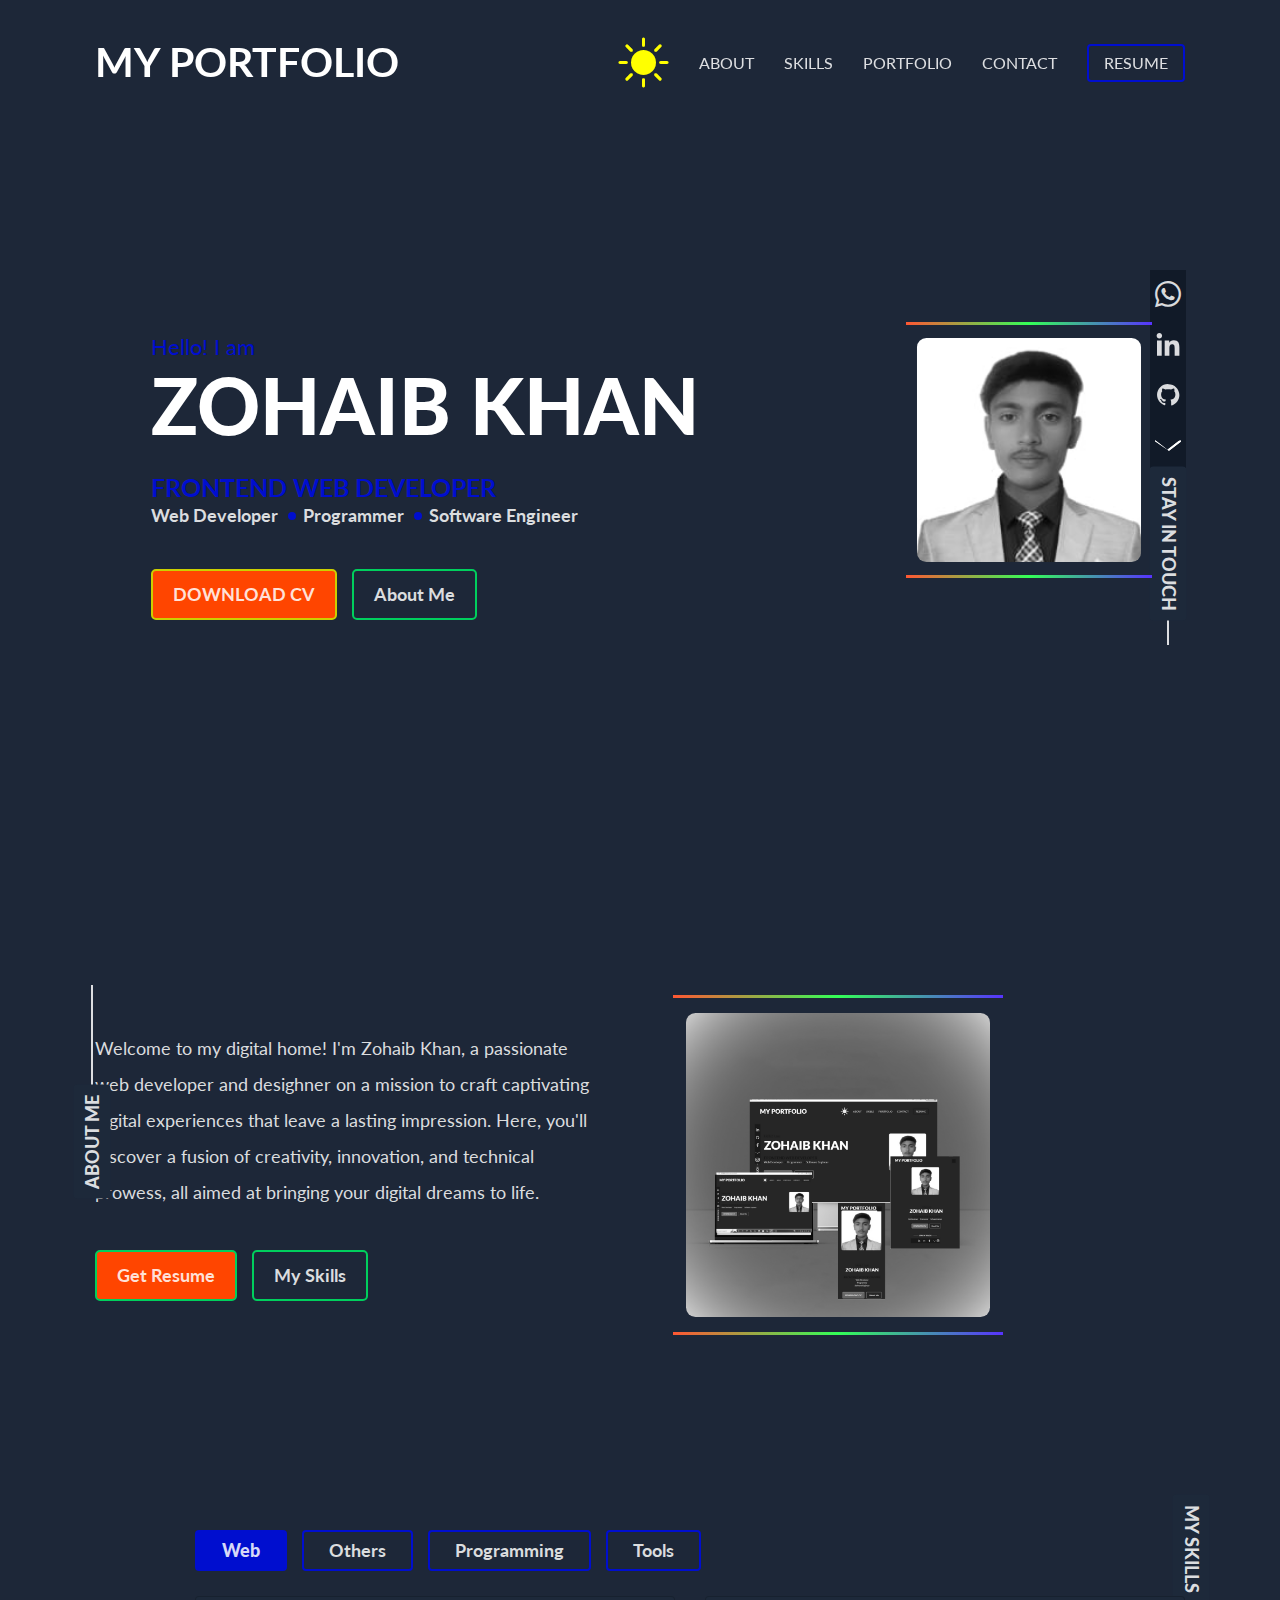
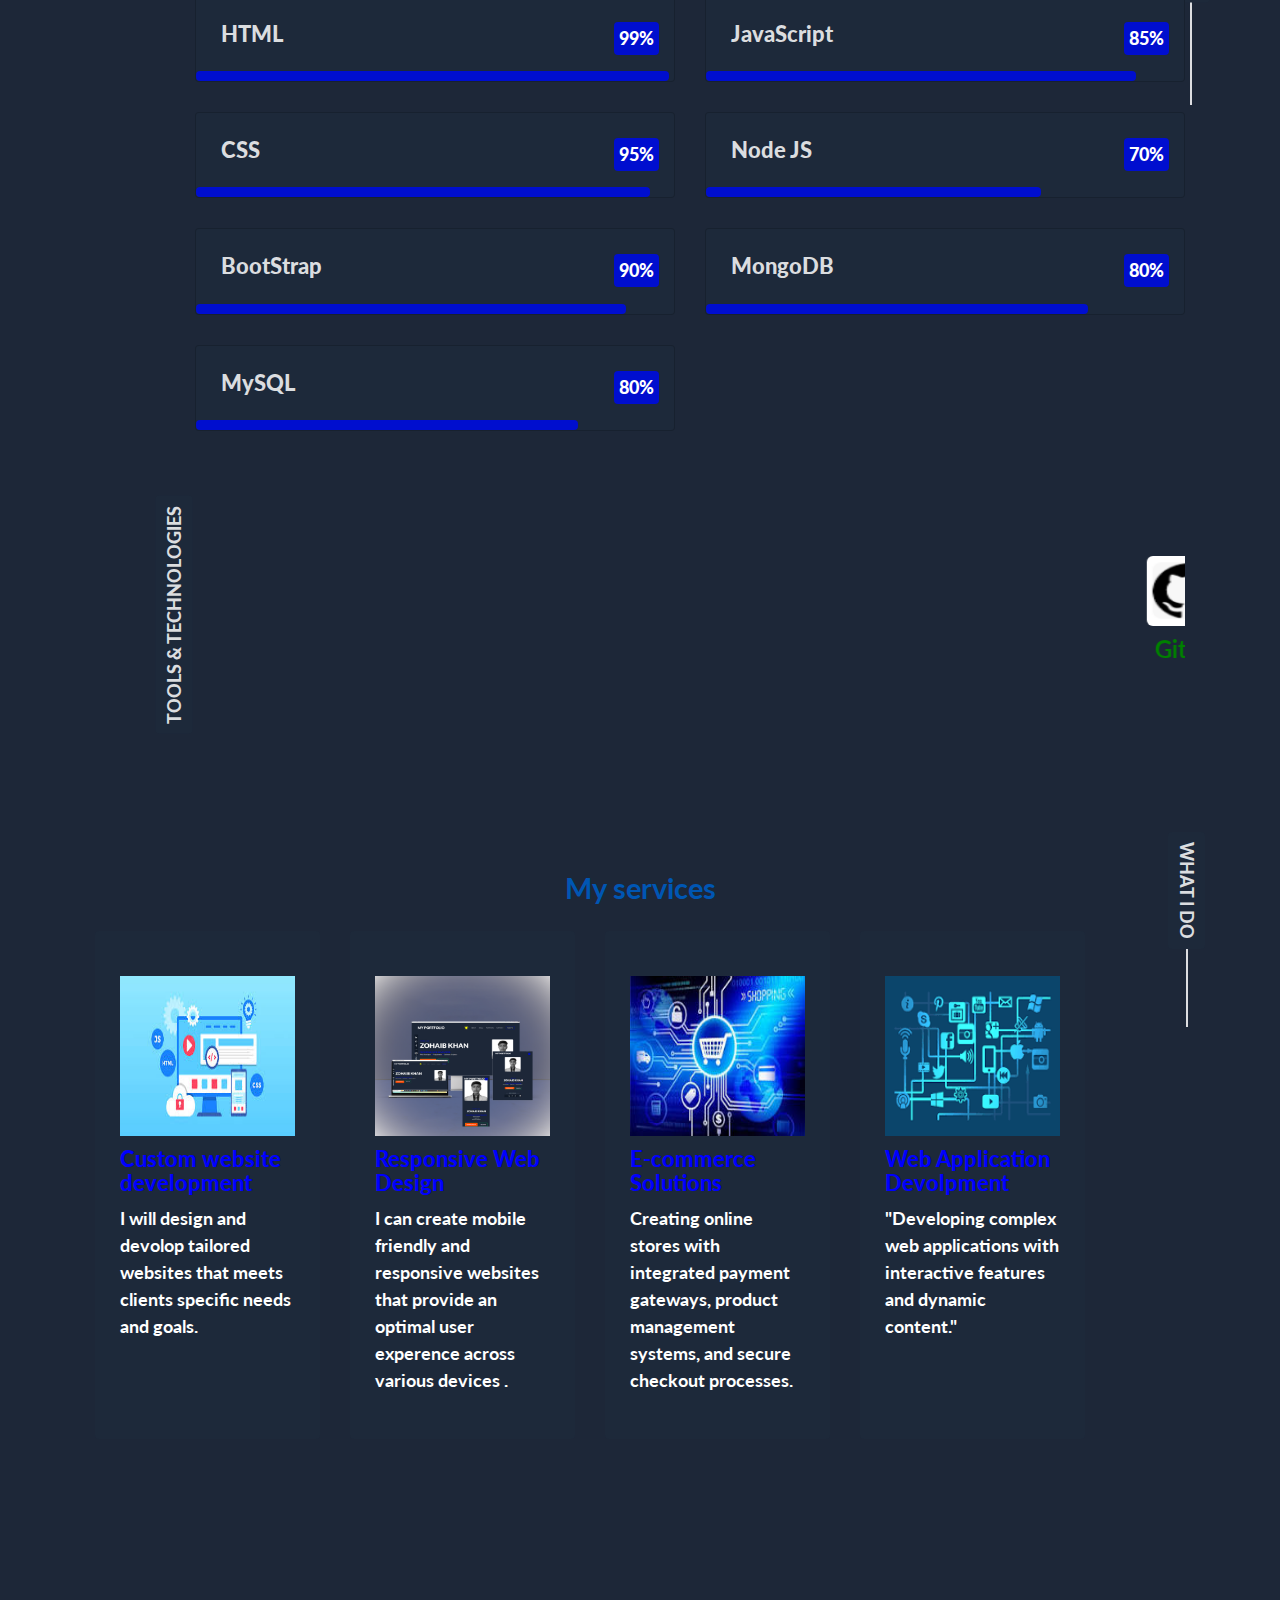
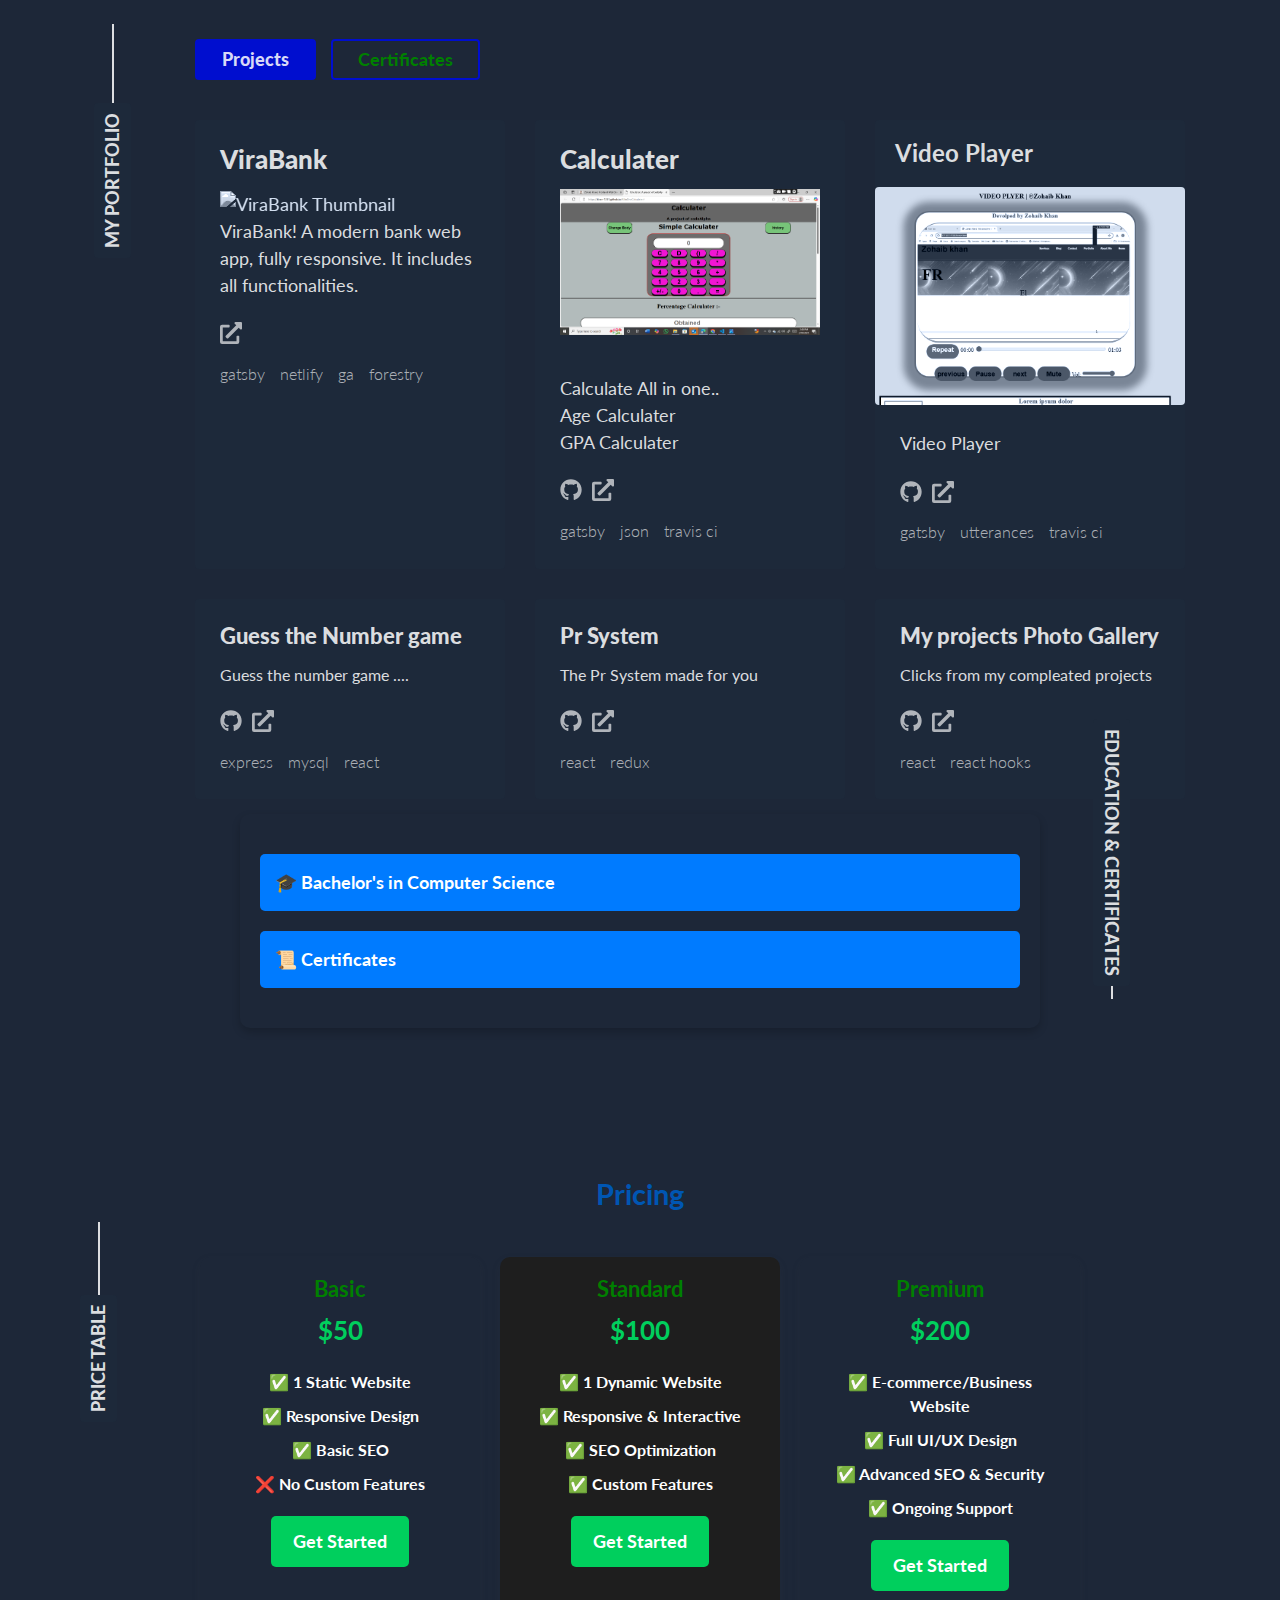
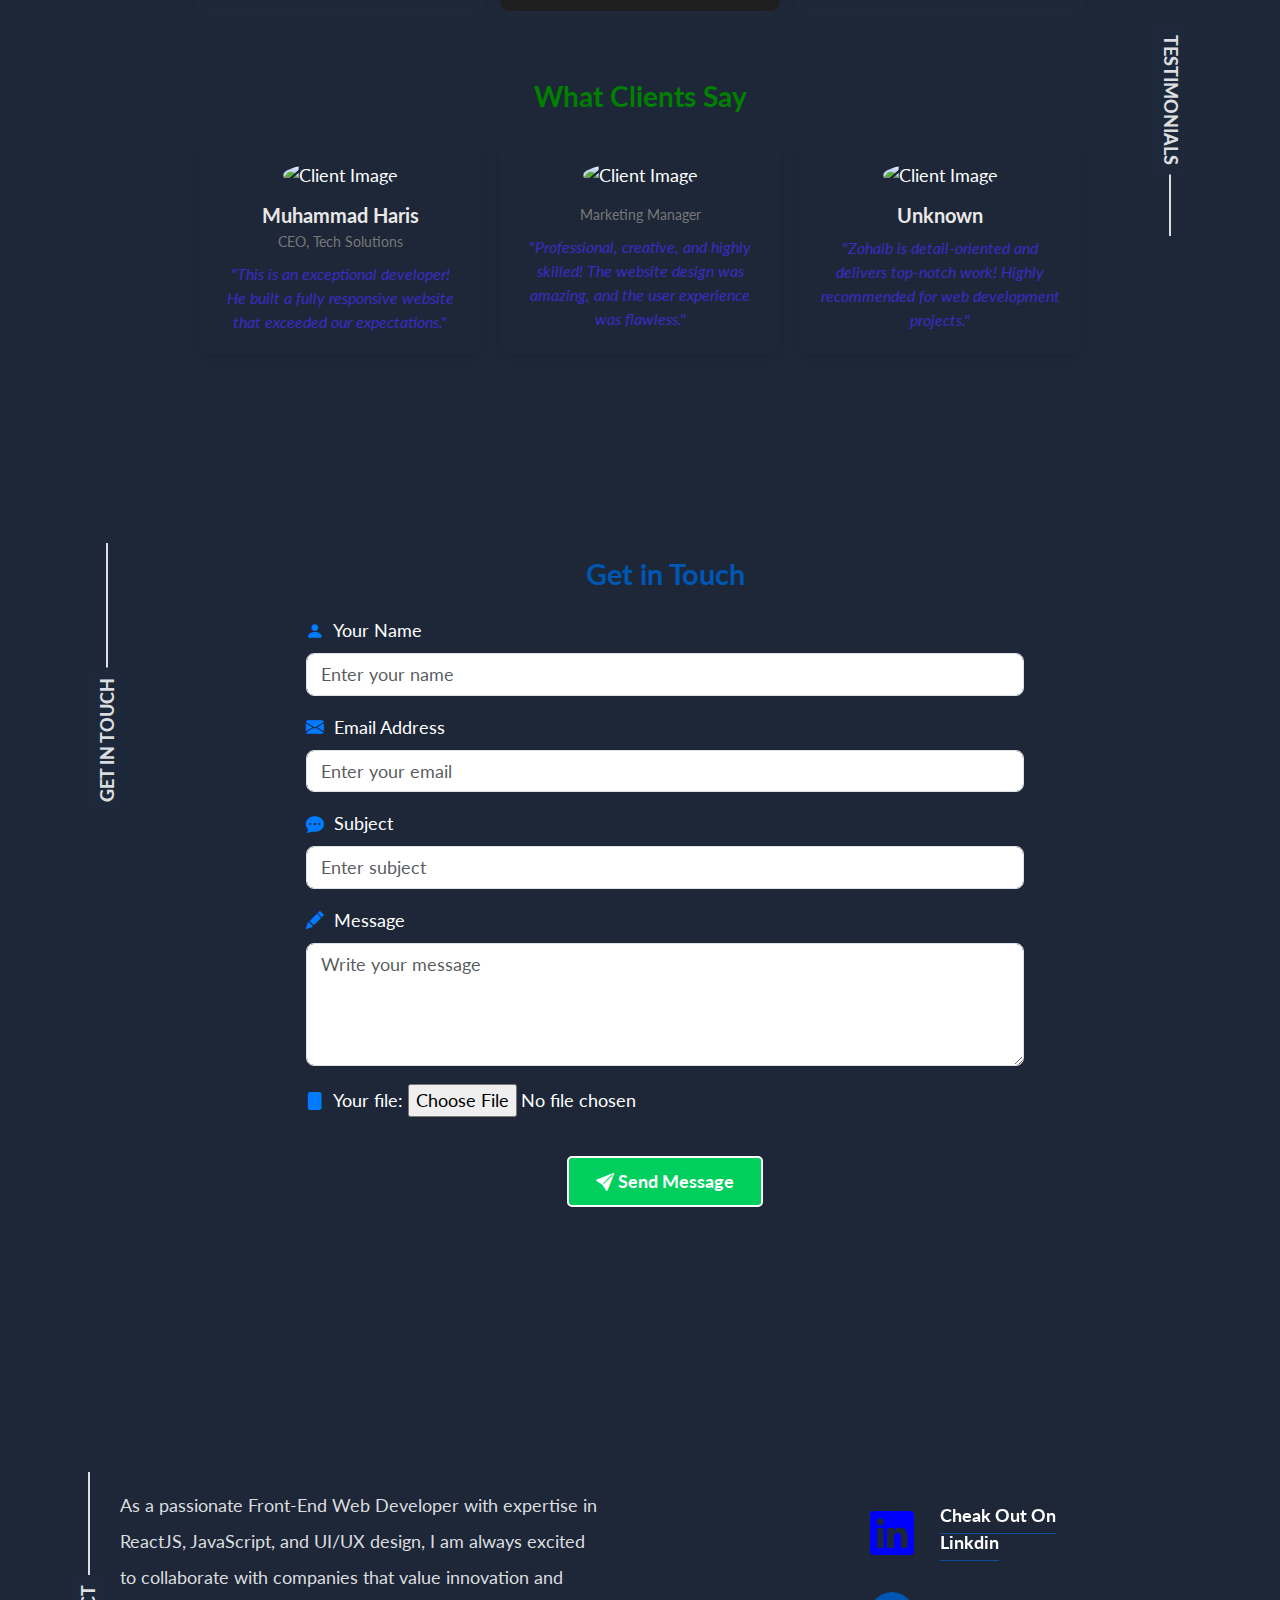
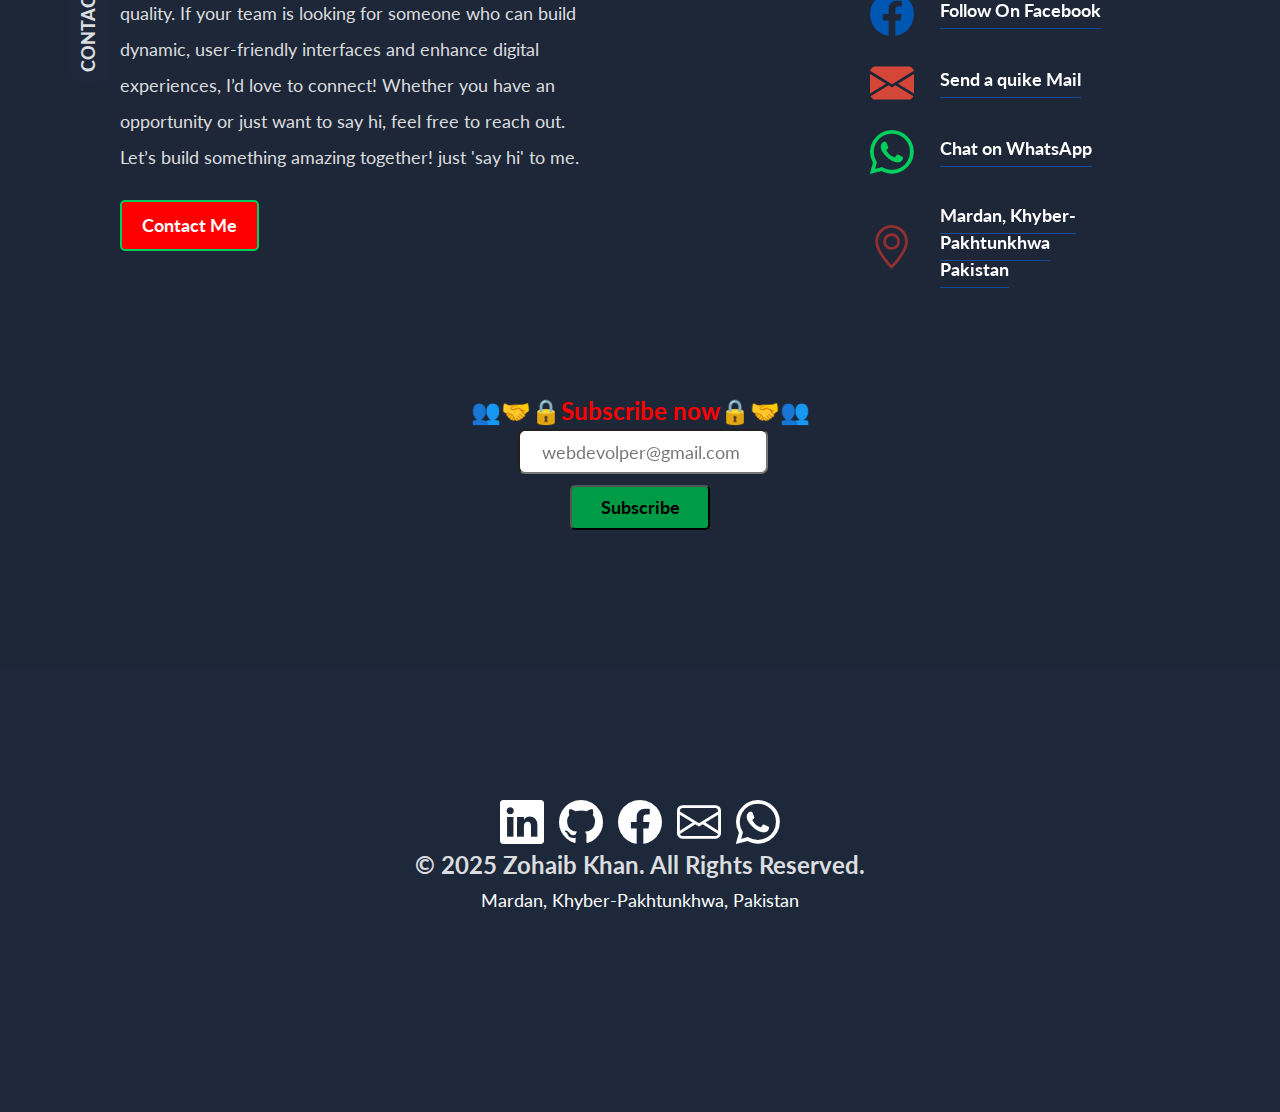
==== index.html @ eaf2a6ad "Update index.html" ====
<!DOCTYPE html>
<html lang="bn">

<head>

    <meta charSet="utf-8" />
    <meta http-equiv="x-ua-compatible" content="ie=edge" />
    <meta name="viewport" content="width=device-width, initial-scale=1, shrink-to-fit=no" />
    <link rel="stylesheet" href="https://cdn.jsdelivr.net/npm/bootstrap-icons/font/bootstrap-icons.css">
    <link href="https://cdn.jsdelivr.net/npm/bootstrap@5.3.0/dist/css/bootstrap.min.css" rel="stylesheet">
    <link rel="stylesheet" href="https://cdn.jsdelivr.net/npm/bootstrap-icons/font/bootstrap-icons.css">
    <link rel="stylesheet" href="https://cdnjs.cloudflare.com/ajax/libs/font-awesome/6.5.1/css/all.min.css">


    <style data-href="/styles.ded47dfc3c6f8bbfcefb.css">
        @import url(https://fonts.googleapis.com/css?family=Lato:300,400,900&display=swap);
        @import url(https://cdnjs.cloudflare.com/ajax/libs/font-awesome/6.0.0/css/all.min.css);




        .contact-section {
            background-color: transparent;
            border-radius: 10px;
        }

        .form-label i {
            color: #007bff;
            margin-right: 5px;
        }

        .form-control {
            border-radius: 8px;
        }

        .btn-primary {
            background-color: #007bff;
            border: none;
            border-radius: 8px;
            transition: 0.3s;
        }

        .btn-primary:hover {
            background-color: #0056b3;
        }

        .footer {
            background: transparent;
            /* Keep website's background */
            background-color: #1d293a
        }

        .social-icons {
            display: flex;
            justify-content: center;
            gap: 15px;
        }

        .footer p {
            margin-top: 80px;
            font-size: x-large;
            font-weight: bold;
        }

        .icon-link {
            font-size: 44px;
            margin-bottom: 10px;
            color: inherit;
            /* Keeps icon color same as text */
            transition: color 0.3s ease;
        }

        .icon-link:hover {
            color: #0077b5;
            /* Change for different icons if needed */
        }
        .subscribetomail p{ font-weight: bolder; font-size: 40px;color: yellow;}
        @media screen and (max-width:630px){ 
             .footer p {
            margin-top: 80px;
            font-size: large;
            font-weight: auto;
        }
            .subscribetomail p{
                font-weight: bold; font-size: 20px;color: yellow;
        }
    </style>
    <link rel="stylesheet" href="home.css">
    <meta name="generator" content="Gatsby 2.24.49" />
    <title data-react-helmet="true">Zohaib khan | Frontend Web Developer</title>
    <meta data-react-helmet="true" name="description" content="My personal portfolio website" />
    <meta data-react-helmet="true" property="og:title" content="Zohaib khan" />
    <meta data-react-helmet="true" property="og:description" content="My personal portfolio website" />
    <meta data-react-helmet="true" property="og:type" content="website" />
    <meta data-react-helmet="true" property="og:image"
        content="[data-uri]" />
    <meta data-react-helmet="true" property="og:image:secure_url"
        content="[data-uri]" />
    <meta data-react-helmet="true" property="og:image:width" content="1200" />
    <meta data-react-helmet="true" property="og:image:height" content="675" />
    <meta data-react-helmet="true" name="twitter:card" content="summary" />
    <meta data-react-helmet="true" name="twitter:creator" content="@zohaib khan" />
    <meta data-react-helmet="true" name="twitter:title" content="Zohaib Khan" />
    <meta data-react-helmet="true" name="twitter:description" content="My personal portfolio website" />
    <link rel="icon" href="Safeimagekit-resized-img.jpg" type="image/png" />
    <link rel="manifest" href="Safeimagekit-resized-img.jpg" />
    <meta name="theme-color" content="#1d293a" />
    <link rel="apple-touch-icon" sizes="48x48" href="/icons/icon-48x48.png?v=ce542622b91b6930e1f901887ca1b270" />
    <link rel="apple-touch-icon" sizes="72x72" href="/icons/icon-72x72.png?v=ce542622b91b6930e1f901887ca1b270" />
    <link rel="apple-touch-icon" sizes="96x96" href="/icons/icon-96x96.png?v=ce542622b91b6930e1f901887ca1b270" />
    <link rel="apple-touch-icon" sizes="144x144" href="/icons/icon-144x144.png?v=ce542622b91b6930e1f901887ca1b270" />
    <link rel="apple-touch-icon" sizes="192x192" href="/icons/icon-192x192.png?v=ce542622b91b6930e1f901887ca1b270" />
    <link rel="apple-touch-icon" sizes="256x256" href="/icons/icon-256x256.png?v=ce542622b91b6930e1f901887ca1b270" />
    <link rel="apple-touch-icon" sizes="384x384" href="/icons/icon-384x384.png?v=ce542622b91b6930e1f901887ca1b270" />
    <link rel="apple-touch-icon" sizes="512x512" href="/icons/icon-512x512.png?v=ce542622b91b6930e1f901887ca1b270" />
    <link as="script" rel="preload" href="/webpack-runtime-e70f41d2746859ee9c2c.js" />
    <link as="script" rel="preload" href="/framework-fd2b85530eec85104a39.js" />
    <link as="script" rel="preload" href="/app-ba68181312375a78c2ea.js" />
    <link as="script" rel="preload" href="/styles-2d82ac8e3afc0c213061.js" />
    <link as="script" rel="preload" href="/1bfc9850-1153522eb3af6586f5e1.js" />
    <link as="script" rel="preload" href="/commons-dbe3146c4d8d56917290.js" />
    <link as="script" rel="preload" href="/component---src-pages-index-js-41909d2d5675f1ea9190.js" />
    <link as="fetch" rel="preload" href="/page-data/index/page-data.json" crossorigin="anonymous" />
    <link as="fetch" rel="preload" href="/page-data/sq/d/3649515864.json" crossorigin="anonymous" />
    <link as="fetch" rel="preload" href="/page-data/sq/d/63159454.json" crossorigin="anonymous" />
    <link as="fetch" rel="preload" href="/page-data/app-data.json" crossorigin="anonymous" />
</head>

<body>
    <div id="___gatsby">
        <div style="outline:none" tabindex="-1" id="gatsby-focus-wrapper">




            <header>
                <div style="padding:25px 25px" class="container changeColor">
                    <div class="header">
                        <div class="logo">
                            <h1 class="changeColor">MY PORTFOLIO</h1>
                        </div>
                        <div class="mobile-nav"><svg stroke="currentColor" fill="currentColor" stroke-width="0"
                                viewBox="0 0 448 512" height="1em" width="1em" xmlns="http://www.w3.org/2000/svg">
                                <path
                                    d="M16 132h416c8.837 0 16-7.163 16-16V76c0-8.837-7.163-16-16-16H16C7.163 60 0 67.163 0 76v40c0 8.837 7.163 16 16 16zm0 160h416c8.837 0 16-7.163 16-16v-40c0-8.837-7.163-16-16-16H16c-8.837 0-16 7.163-16 16v40c0 8.837 7.163 16 16 16zm0 160h416c8.837 0 16-7.163 16-16v-40c0-8.837-7.163-16-16-16H16c-8.837 0-16 7.163-16 16v40c0 8.837 7.163 16 16 16z">
                                </path>
                            </svg></div>
                        <ul class="menubar changeColor">
                            <li id="darkLight"><i id="icon" class="bi bi-sun-fill"
                                    style="color: yellow; font-size: 50px;"></i></li>


                            <li class="changeColor"><a class="changeColor" href="#about">ABOUT </a></li>
                            <li class="changeColor"><a class="changeColor" href="#skill">SKILLS</a></li>
                            <li class="changeColor"><a class="changeColor" href="#portfolio">PORTFOLIO</a></li>
                            <li class="changeColor"><a class="changeColor" href="#contact">CONTACT</a></li>
                            <!--     <li><a target="__blank" rel="noopener noreferrer" href="">Blog</a>
                            </li>-->
                            <li class="changeColor"><a class="btn-download changeColor" target="_blank"
                                    rel="noopener noreferrer" href="Zohaib Khan.pdf">RESUME</a>
                            </li>
                        </ul>
                    </div>
                </div>
            </header>
            <div>
                <main>
                    <div class="intro-area">
                        <div style="height:360px" class="title right social">
                            <ul class="social-links" style="font-size: 26px; ">
                              <!--  <li></li>-->
                                 <li>
 <a href="https://wa.me/923165657513" target="_blank" >
                                <i class="bi bi-whatsapp"></i>
                            </a>

                                     </li><!--  <a target="_blank" rel="noopener noreferrer"
                                        href="https://www.facebook.com/share/19txge29ay/">
                                        <svg stroke="currentColor" fill="currentColor" stroke-width="0"
                                            viewBox="0 0 320 512" height="1em" width="1em"
                                            xmlns="http://www.w3.org/2000/svg">
                                            <path
                                                d="M279.14 288l14.22-92.66h-88.91V140.29c0-25.35 12.42-50.06 52.24-50.06H293V6.26S264.43 0 236.07 0c-73.46 0-121.11 44.39-121.11 124.72v70.62H22.89V288h92.07v224h112V288z">
                                            </path>
                                        </svg>
                                    </a>-->
                                </li>
                                <li>
                                    <a target="_blank" rel="noopener noreferrer"
                                        href="https://www.linkedin.com/in/zohaib-khan">
                                        <svg stroke="currentColor" fill="currentColor" stroke-width="0"
                                            viewBox="0 0 448 512" height="1em" width="1em"
                                            xmlns="http://www.w3.org/2000/svg">
                                            <path
                                                d="M100.28 448H7.4V148.9h92.88zM53.79 108.1C24.11 108.1 0 83.7 0 53.79S24.11 0 53.79 0s53.79 24.1 53.79 53.79-24.1 53.79-53.79 53.79zM447.9 448H355V302.4c0-34.7-1-79.2-48.2-79.2-48.2 0-55.6 37.7-55.6 76.6V448H158.6V148.9h89v40.8h1.3c12.4-23.5 42.7-48.2 87.9-48.2 94 0 111.4 61.9 111.4 142.3V448z">
                                            </path>
                                        </svg>
                                    </a>
                                </li>
                                <li>
                                    <a target="_blank" rel="noopener noreferrer"
                                        href="https://github.com/Khan-1291/">
                                        <svg stroke="currentColor" fill="currentColor" stroke-width="0"
                                            viewBox="0 0 1024 1024" height="1em" width="1em"
                                            xmlns="http://www.w3.org/2000/svg">
                                            <path
                                                d="M511.6 76c-238 0-431 193-431 431 0 190 123 351 295 408 22 4 30-9 30-20v-70c-120 26-146-58-146-58-20-52-49-66-49-66-40-27 3-27 3-27 44 3 67 46 67 46 40 67 105 48 130 36 4-29 15-47 27-58-96-10-197-48-197-214 0-47 17-86 45-116-5-11-20-54 4-112 0 0 37-12 120 44 35-10 74-15 112-15 38 0 77 5 112 15 83-56 120-44 120-44 24 58 9 101 4 112 28 30 45 69 45 116 0 166-101 204-197 214 16 14 30 41 30 83v123c0 11 8 24 30 20 172-57 295-218 295-408 0-238-193-431-431-431z">
                                            </path>
                                        </svg>
                                    </a>
                                </li>
                              
                                <li>
                                    <a href="mailto:zohaibkhanwebdevolper@gmail.com">
                                        <svg stroke="currentColor" fill="currentColor" stroke-width="0"
                                            viewBox="0 0 512 512" height="1em" width="1em"
                                            xmlns="http://www.w3.org/2000/svg">
                                            <path
                                                d="M502.3 190.8c3.9-3.1 9.7-3.1 13.6 0s3.9 8.1 0 11.3l-233.6 181.3c-4.7 3.6-11.3 3.6-16 0L3.1 202.1c-3.9-3.1-3.9-8.1 0-11.3s9.7-3.1 13.6 0l228.8 177.5 228.8-177.5z">
                                            </path>
                                            <path
                                                d="M502.3 190.8c3.9-3.1 9.7-3.1 13.6 0s3.9 8.1 0 11.3l-233.6 181.3c-4.7 3.6-11.3 3.6-16 0L3.1 202.1c-3.9-3.1-3.9-8.1 0-11.3s9.7-3.1 13.6 0l228.8 177.5 228.8-177.5z">
                                            </path>
                                            <path
                                                d="M502.3 190.8c3.9-3.1 9.7-3.1 13.6 0s3.9 8.1 0 11.3l-233.6 181.3c-4.7 3.6-11.3 3.6-16 0L3.1 202.1c-3.9-3.1-3.9-8.1 0-11.3s9.7-3.1 13.6 0l228.8 177.5 228.8-177.5z">
                                            </path>
                                        </svg>
                                    </a>
                                </li>
                                  <li>
                                    <i id="icon" class="bi bi-instagram" style=""><a
                                        href="https://www.instagram.com/websitesspot/"></a></i></li><!--  <a target="_blank" rel="noopener noreferrer"
                                        href="https://www.facebook.com/share/19txge29ay/">
                                        <svg stroke="currentColor" fill="currentColor" stroke-width="0"
                                            viewBox="0 0 320 512" height="1em" width="1em"
                                            xmlns="http://www.w3.org/2000/svg">
                                            <path
                                                d="M279.14 288l14.22-92.66h-88.91V140.29c0-25.35 12.42-50.06 52.24-50.06H293V6.26S264.43 0 236.07 0c-73.46 0-121.11 44.39-121.11 124.72v70.62H22.89V288h92.07v224h112V288z">
                                            </path>
                                        </svg>
                                    </a>-->
                                </li>
                              
                
                            </ul>

                            <p>Stay in touch</p>
                        </div>
                        <div class="container">
                            <div class="intro" style="margin-left: 3%;">
                                <div class="intro-text">
                                    <p class="">Hello! I am</p>
                                    <h1 class="changeColor">ZOHAIB KHAN</h1>
                                    <h3>FRONTEND WEB DEVELOPER</h3>
                                    <ul>
                                        <li class="changeColor">Web Developer</li>
                                        <li class="changeColor">Programmer</li>
                                        <li class="changeColor">Software Engineer</li>
                                    </ul>
                                    <div class="action"><a
                                            style="color:rgba(255, 255, 255, 0.85);border-color:#cccf00;background-color: orangered"
                                            target="__blank" rel="noopener noreferrer" class="btn"
                                            href="Zohaib Khan.pdf">DOWNLOAD CV
                                        </a><a
                                            style="margin-left:15px;color:rgba(255, 255, 255, 0.85);border-color:#00cf5d;background-color:transparent"
                                            target="" rel="" class="btn changeColor" href="#about">About Me</a></div>
                                </div>

                            </div>

                        </div>
                        <div class="about-image myimage">
                            <div class="image"><img alt="profile" src="Safeimagekit-resized-img.jpg" /></div>
                        </div>
                    </div>


                    <div id="about" class="about-area">
                        <div class="container">
                            <div style="height:160px" class="title left ">
                                <p>About Me</p>
                            </div>
                            <div class="about">
                                <div class="about-details">
                                    <p class="changeColor">Welcome to my digital home! I'm Zohaib Khan, a
                                        passionate web developer and desighner on a mission to craft captivating digital
                                        experiences that leave a lasting impression. Here, you'll discover a fusion of
                                        creativity, innovation, and technical prowess, all aimed at bringing your
                                        digital dreams to life.
                                    </p>
                                    <div class="about-action"><a
                                            style="color:rgba(255, 255, 255, 0.85);border-color:#00cf5d;background-color: orangered"
                                            target="_blank" rel="noopener noreferrer" class="btn"
                                            href="Zohaib Khan.pdf">Get
                                            Resume</a><a
                                            style="margin-left:15px;color:rgba(255, 255, 255, 0.85);border-color:#00cf5d;background-color:transparent"
                                            target="" rel="" class="btn changeColor" href="#skill">My Skills</a></div>
                                </div>
                                <div class="about-image">
                                    <div class="image"><img alt="profile"
                                            src="Untitled design (1).png" /></div>
                                </div>
                            </div>
                        </div>
                    </div>


                    <div id="skill" class="skill-area">
                        <div class="container">
                            <div style="height:160px" class="title right ">
                                <p>My Skills</p>
                            </div>
                            <div class="skills">
                                <ul class="skill-nav">
                                    <li class="active">Web</li>
                                    <li class="changeColor">Others</li>
                                    <li class="changeColor">Programming</li>
                                    <li class="changeColor">Tools</li>
                                </ul>
                                <div class="skill">
                                    <div class="card">
                                        <h4>HTML</h4>
                                        <p>99<!-- -->%</p>
                                        <div style="width:99%" class="progress-ar"></div>
                                    </div>
                                    <div class="card">
                                        <h4>JavaScript</h4>
                                        <p>85<!-- -->%</p>
                                        <div style="width:90%" class="progress-ar"></div>
                                    </div>
                                    <div class="card">
                                        <h4>CSS</h4>
                                        <p>95<!-- -->%</p>
                                        <div style="width:95%" class="progress-ar"></div>
                                    </div>
                                    <div class="card">
                                        <h4>Node JS</h4>
                                        <p>70<!-- -->%</p>
                                        <div style="width:70%" class="progress-ar"></div>
                                    </div>
                                    <div class="card">
                                        <h4>BootStrap</h4>
                                        <p>90<!-- -->%</p>
                                        <div style="width:90%" class="progress-ar"></div>
                                    </div>
                                    <div class="card">
                                        <h4>MongoDB</h4>
                                        <p>80<!-- -->%</p>
                                        <div style="width:80%" class="progress-ar"></div>
                                    </div>
                                    <div class="card">
                                        <h4>MySQL</h4>
                                        <p>80<!-- -->%</p>
                                        <div style="width:80%" class="progress-ar"></div>
                                    </div>
                                </div>
                                <section class="skills-section">
                                    <div class="skills-container">
                                        <!-- Other Skills -->
                                        <div class="skills-box">
                                            <!--       <h3>Other Skills</h3>
                                            <ul>
                                                <li>Problem-Solving</li>
                                                <li>Team Collaboration</li>
                                                <li>Time Management</li>
                                                <li>Critical Thinking</li>
                                                <li>Project Management</li>
                                            </ul>
                                        </div>

                                        Tools
                                        <div class="skills-box">
                                            <h3>Tools & Technologies</h3>
                                            <ul>
                                                <li>Git & GitHub</li>
                                                <li>VS Code</li>
                                                <li>Figma</li>
                                                <li>Postman (API Testing)</li>
                                                <li>Netlify & Vercel (Deployment)</li>
                                                <li>Webpack & Babel</li>
                                            </ul>
                                    </div>-->

                                            <div style="height:0px ; margin-top: 150px;" class="title left ">
                                                <p>Tools & Technologies</p>
                                            </div>
                                            <marquee behavior=" " direction="" style="margin-top: 100px;">

                                                <div class="tools">
                                                    <img src="github.png" alt="">
                                                    <h3>Github</h3>

                                                </div>
                                                <div class="tools">
                                                    <img src="figma.png" alt="">
                                                    <h3>Figma</h3>

                                                </div>
                                                <div class="tools">
                                                    <img src="node.png" alt="">
                                                    <h3>Node.Js</h3>

                                                </div>
                                                <div class="tools">
                                                    <img src="react.png" alt="">
                                                    <h3>React</h3>

                                                </div>
                                                <div class="tools">
                                                    <img src="tailwindcss.png" alt="">
                                                    <h3>Tailwind.CSS</h3>

                                                </div>
                                                <div class="tools">
                                                    <img src="vscode.png" alt="">
                                                    <h3>VSCode</h3>

                                                </div>
                                                <div class="tools">
                                                    <img src="webp.png" alt="">
                                                    <h3>Tailwind.CSS</h3>

                                                </div>
                                                <div class="tools">
                                                    <img src="boots.png" alt="">
                                                    <h3>BootStrap</h3>

                                                </div>


                                            </marquee>


                                        </div>
                                </section>

                            </div>
                        </div>
                    </div>



                    <div class="love-to-do-area">
                        <div class="container">
                            <div style="height:140px" class="title right ">
                                <p>WHAT I DO</p>
                            </div>
                            <h2 class="text-center mb-4" style="color: #0056b3;">My services</h2>

                            <div class="love-to-do">

                                <div class="stickpad">
                                    <img src="custom.jpeg" alt="">
                                    <h4>Custom website development</h4>
                                    <p>I will design and devolop tailored websites that meets clients specific needs and
                                        goals.</p>
                                </div>
                                <div class="stickpad">
                                    <img src="Untitled design (1).png" alt="">
                                    <h4>Responsive Web Design</h4>
                                    <p>I can create mobile friendly and responsive websites that provide an optimal user
                                        experence across various devices .</p>
                                </div>
                                <div class="stickpad">
                                    <img src="ecommersee.jpeg" alt="">
                                    <h4>E-commerce Solutions</h4>
                                    <p>Creating online stores with integrated payment gateways, product management
                                        systems, and secure checkout processes.</p>
                                </div>

                                <br>
                                <div class="stickpad">

                                    <img src="webapplication.png" alt="">

                                    <h4> Web Application Devolpment </h4>
                                    <p>"Developing complex web applications with interactive features and dynamic
                                        content."</p>
                                </div>
                                <!--   <div class="stickpad">
                                            <img src="" alt="">
                                    <h4>Progressive Web Apps</h4>
                                    <p>I can create fast, reliable and engaging PWAs that provide a native app-like experience.</p>
                                </div>-->
                            </div>
                        </div>
                    </div>


                    <div id="portfolio" class="portfolio-area">
                        <div class="container">
                            <div class="title left" style="height:160px">
                                <p>My Portfolio</p>
                            </div>
                            <div class="portfolios">
                                <ul class="portfolio-nav">
                                    <li class="active">Projects</li>
                                    <li class="changeColor"> <a href="#certificate"
                                            style="color: green; text-decoration: none;font-size: large;">Certificates
                                        </a> </li>
                                </ul>
                                <div class="portfolio-items portfolios-featured">
                                    <div class="portfolio">
                                        <div class="portfolio-img">
                                        </div>
                                        <div class="details">
                                            <h4>
                                                <a target="_blank" rel="noopener noreferrer"
                                                    href="https://khan-1291.github.io/ViraBank/">ViraBank</a>
                                            </h4>
                                            <img id="thumb" alt="ViraBank Thumbnail" class="portfolio-img">

                                            <p>ViraBank! A modern bank web app, fully responsive. It includes all
                                                functionalities.</p>
                                            <div class="links">
                                                <ul>
                                                    <li>
                                                        <a target="_blank" rel="noopener noreferrer"
                                                            href="https://khan-1291.github.io/ViraBank/">
                                                            <svg stroke="currentColor" fill="currentColor"
                                                                stroke-width="0" viewBox="0 0 512 512" height="1em"
                                                                width="1em" xmlns="http://www.w3.org/2000/svg">
                                                                <path
                                                                    d="M432,320H400a16,16,0,0,0-16,16V448H64V128H208a16,16,0,0,0,16-16V80a16,16,0,0,0-16-16H48A48,48,0,0,0,0,112V464a48,48,0,0,0,48,48H400a48,48,0,0,0,48-48V336A16,16,0,0,0,432,320ZM488,0h-128c-21.37,0-32.05,25.91-17,41l35.73,35.73L135,320.37a24,24,0,0,0,0,34L157.67,377a24,24,0,0,0,34,0L435.28,133.32,471,169c15,15,41,4.5,41-17V24A24,24,0,0,0,488,0Z">
                                                                </path>
                                                            </svg>
                                                        </a>
                                                    </li>
                                                </ul>
                                            </div>

                                            <ul class="portfolio-tools">
                                                <li>gatsby</li>
                                                <li>netlify</li>
                                                <li>ga</li>
                                                <li>forestry</li>
                                            </ul>
                                        </div>
                                    </div>
                                    <div class="portfolio">
                                        <div class="portfolio-img">

                                        </div>
                                        <div class="details">
                                            <h4><a target="_blank" rel="noopener noreferrer"
                                                    href="https://khan-1291.github.io/AllinOneCalculater/">Calculater</a>
                                            </h4>
                                            <img src="calculter.png" alt="calulater">

                                            <p style="margin-top: 40px;">Calculate All in one.. <br> Age Calculater <br>
                                                GPA Calculater</p>
                                            <div class="links">
                                                <ul>
                                                    <li><a target="_blank" rel="noopener noreferrer"
                                                            href=" https://khan-1291.github.io/AllinOneCalculater/"><svg
                                                                stroke="currentColor" fill="currentColor"
                                                                stroke-width="0" viewBox="0 0 496 512" height="1em"
                                                                width="1em" xmlns="http://www.w3.org/2000/svg">
                                                                <path
                                                                    d="M165.9 397.4c0 2-2.3 3.6-5.2 3.6-3.3.3-5.6-1.3-5.6-3.6 0-2 2.3-3.6 5.2-3.6 3-.3 5.6 1.3 5.6 3.6zm-31.1-4.5c-.7 2 1.3 4.3 4.3 4.9 2.6 1 5.6 0 6.2-2s-1.3-4.3-4.3-5.2c-2.6-.7-5.5.3-6.2 2.3zm44.2-1.7c-2.9.7-4.9 2.6-4.6 4.9.3 2 2.9 3.3 5.9 2.6 2.9-.7 4.9-2.6 4.6-4.6-.3-1.9-3-3.2-5.9-2.9zM244.8 8C106.1 8 0 113.3 0 252c0 110.9 69.8 205.8 169.5 239.2 12.8 2.3 17.3-5.6 17.3-12.1 0-6.2-.3-40.4-.3-61.4 0 0-70 15-84.7-29.8 0 0-11.4-29.1-27.8-36.6 0 0-22.9-15.7 1.6-15.4 0 0 24.9 2 38.6 25.8 21.9 38.6 58.6 27.5 72.9 20.9 2.3-16 8.8-27.1 16-33.7-55.9-6.2-112.3-14.3-112.3-110.5 0-27.5 7.6-41.3 23.6-58.9-2.6-6.5-11.1-33.3 2.6-67.9 20.9-6.5 69 27 69 27 20-5.6 41.5-8.5 62.8-8.5s42.8 2.9 62.8 8.5c0 0 48.1-33.6 69-27 13.7 34.7 5.2 61.4 2.6 67.9 16 17.7 25.8 31.5 25.8 58.9 0 96.5-58.9 104.2-114.8 110.5 9.2 7.9 17 22.9 17 46.4 0 33.7-.3 75.4-.3 83.6 0 6.5 4.6 14.4 17.3 12.1C428.2 457.8 496 362.9 496 252 496 113.3 383.5 8 244.8 8zM97.2 352.9c-1.3 1-1 3.3.7 5.2 1.6 1.6 3.9 2.3 5.2 1 1.3-1 1-3.3-.7-5.2-1.6-1.6-3.9-2.3-5.2-1zm-10.8-8.1c-.7 1.3.3 2.9 2.3 3.9 1.6 1 3.6.7 4.3-.7.7-1.3-.3-2.9-2.3-3.9-2-.6-3.6-.3-4.3.7zm32.4 35.6c-1.6 1.3-1 4.3 1.3 6.2 2.3 2.3 5.2 2.6 6.5 1 1.3-1.3.7-4.3-1.3-6.2-2.2-2.3-5.2-2.6-6.5-1zm-11.4-14.7c-1.6 1-1.6 3.6 0 5.9 1.6 2.3 4.3 3.3 5.6 2.3 1.6-1.3 1.6-3.9 0-6.2-1.4-2.3-4-3.3-5.6-2z">
                                                                </path>
                                                            </svg></a></li>
                                                    <li><a target="_blank" rel="noopener noreferrer"
                                                            href="https://khan-1291.github.io/AllinOneCalculater/"><svg
                                                                stroke="currentColor" fill="currentColor"
                                                                stroke-width="0" viewBox="0 0 512 512" height="1em"
                                                                width="1em" xmlns="http://www.w3.org/2000/svg">
                                                                <path
                                                                    d="M432,320H400a16,16,0,0,0-16,16V448H64V128H208a16,16,0,0,0,16-16V80a16,16,0,0,0-16-16H48A48,48,0,0,0,0,112V464a48,48,0,0,0,48,48H400a48,48,0,0,0,48-48V336A16,16,0,0,0,432,320ZM488,0h-128c-21.37,0-32.05,25.91-17,41l35.73,35.73L135,320.37a24,24,0,0,0,0,34L157.67,377a24,24,0,0,0,34,0L435.28,133.32,471,169c15,15,41,4.5,41-17V24A24,24,0,0,0,488,0Z">
                                                                </path>
                                                            </svg></a></li>
                                                </ul>
                                            </div>
                                            <ul class="portfolio-tools">
                                                <li>gatsby</li>
                                                <li>json</li>
                                                <li>travis ci</li>
                                            </ul>
                                        </div>
                                    </div>


                                    <div class="portfolio">
                                        <h4 style="margin: 20px; font-size: x-large;">
                                            Video Player
                                        </h4>
                                        <div class="portfolio-img">

                                            <img alt="Video Player" src="videopler.png" />
                                        </div>
                                        <div class="details">

                                            <p>Video Player </p>
                                            <div class="links">
                                                <ul>
                                                    <li><a target="_blank" rel="noopener noreferrer"
                                                            href="https://khan-1291.github.io/videoPlyer/"><svg
                                                                stroke="currentColor" fill="currentColor"
                                                                stroke-width="0" viewBox="0 0 496 512" height="1em"
                                                                width="1em" xmlns="http://www.w3.org/2000/svg">
                                                                <path
                                                                    d="M165.9 397.4c0 2-2.3 3.6-5.2 3.6-3.3.3-5.6-1.3-5.6-3.6 0-2 2.3-3.6 5.2-3.6 3-.3 5.6 1.3 5.6 3.6zm-31.1-4.5c-.7 2 1.3 4.3 4.3 4.9 2.6 1 5.6 0 6.2-2s-1.3-4.3-4.3-5.2c-2.6-.7-5.5.3-6.2 2.3zm44.2-1.7c-2.9.7-4.9 2.6-4.6 4.9.3 2 2.9 3.3 5.9 2.6 2.9-.7 4.9-2.6 4.6-4.6-.3-1.9-3-3.2-5.9-2.9zM244.8 8C106.1 8 0 113.3 0 252c0 110.9 69.8 205.8 169.5 239.2 12.8 2.3 17.3-5.6 17.3-12.1 0-6.2-.3-40.4-.3-61.4 0 0-70 15-84.7-29.8 0 0-11.4-29.1-27.8-36.6 0 0-22.9-15.7 1.6-15.4 0 0 24.9 2 38.6 25.8 21.9 38.6 58.6 27.5 72.9 20.9 2.3-16 8.8-27.1 16-33.7-55.9-6.2-112.3-14.3-112.3-110.5 0-27.5 7.6-41.3 23.6-58.9-2.6-6.5-11.1-33.3 2.6-67.9 20.9-6.5 69 27 69 27 20-5.6 41.5-8.5 62.8-8.5s42.8 2.9 62.8 8.5c0 0 48.1-33.6 69-27 13.7 34.7 5.2 61.4 2.6 67.9 16 17.7 25.8 31.5 25.8 58.9 0 96.5-58.9 104.2-114.8 110.5 9.2 7.9 17 22.9 17 46.4 0 33.7-.3 75.4-.3 83.6 0 6.5 4.6 14.4 17.3 12.1C428.2 457.8 496 362.9 496 252 496 113.3 383.5 8 244.8 8zM97.2 352.9c-1.3 1-1 3.3.7 5.2 1.6 1.6 3.9 2.3 5.2 1 1.3-1 1-3.3-.7-5.2-1.6-1.6-3.9-2.3-5.2-1zm-10.8-8.1c-.7 1.3.3 2.9 2.3 3.9 1.6 1 3.6.7 4.3-.7.7-1.3-.3-2.9-2.3-3.9-2-.6-3.6-.3-4.3.7zm32.4 35.6c-1.6 1.3-1 4.3 1.3 6.2 2.3 2.3 5.2 2.6 6.5 1 1.3-1.3.7-4.3-1.3-6.2-2.2-2.3-5.2-2.6-6.5-1zm-11.4-14.7c-1.6 1-1.6 3.6 0 5.9 1.6 2.3 4.3 3.3 5.6 2.3 1.6-1.3 1.6-3.9 0-6.2-1.4-2.3-4-3.3-5.6-2z">
                                                                </path>
                                                            </svg></a></li>
                                                    <li><a target="_blank" rel="noopener noreferrer"
                                                            href=""><svg stroke="currentColor"
                                                                fill="currentColor" stroke-width="0"
                                                                viewBox="0 0 512 512" height="1em" width="1em"
                                                                xmlns="http://www.w3.org/2000/svg">
                                                                <path
                                                                    d="M432,320H400a16,16,0,0,0-16,16V448H64V128H208a16,16,0,0,0,16-16V80a16,16,0,0,0-16-16H48A48,48,0,0,0,0,112V464a48,48,0,0,0,48,48H400a48,48,0,0,0,48-48V336A16,16,0,0,0,432,320ZM488,0h-128c-21.37,0-32.05,25.91-17,41l35.73,35.73L135,320.37a24,24,0,0,0,0,34L157.67,377a24,24,0,0,0,34,0L435.28,133.32,471,169c15,15,41,4.5,41-17V24A24,24,0,0,0,488,0Z">
                                                                </path>
                                                            </svg></a></li>
                                                </ul>
                                            </div>
                                            <ul class="portfolio-tools">
                                                <li>gatsby</li>
                                                <li>utterances</li>
                                                <li>travis ci</li>
                                            </ul>
                                        </div>
                                    </div>
                                </div>
                                <div class="portfolio-items portfolios-regular">
                                    <div class="portfolio small">
                                        <div class="details">
                                            <h4><a target="_blank" rel="noopener noreferrer"
                                                    href="https://khan-1291.github.io/GussNumberGame/INDEX.HTML">Guess
                                                    the Number game</a></h4>
                                            <p>Guess the number game ....</p>
                                            <div class="links">
                                                <ul>
                                                    <li><a target="_blank" rel="noopener noreferrer"
                                                            href="https://khan-1291.github.io/GussNumberGame/INDEX.HTML"><svg
                                                                stroke="currentColor" fill="currentColor"
                                                                stroke-width="0" viewBox="0 0 496 512" height="1em"
                                                                width="1em" xmlns="http://www.w3.org/2000/svg">
                                                                <path
                                                                    d="M165.9 397.4c0 2-2.3 3.6-5.2 3.6-3.3.3-5.6-1.3-5.6-3.6 0-2 2.3-3.6 5.2-3.6 3-.3 5.6 1.3 5.6 3.6zm-31.1-4.5c-.7 2 1.3 4.3 4.3 4.9 2.6 1 5.6 0 6.2-2s-1.3-4.3-4.3-5.2c-2.6-.7-5.5.3-6.2 2.3zm44.2-1.7c-2.9.7-4.9 2.6-4.6 4.9.3 2 2.9 3.3 5.9 2.6 2.9-.7 4.9-2.6 4.6-4.6-.3-1.9-3-3.2-5.9-2.9zM244.8 8C106.1 8 0 113.3 0 252c0 110.9 69.8 205.8 169.5 239.2 12.8 2.3 17.3-5.6 17.3-12.1 0-6.2-.3-40.4-.3-61.4 0 0-70 15-84.7-29.8 0 0-11.4-29.1-27.8-36.6 0 0-22.9-15.7 1.6-15.4 0 0 24.9 2 38.6 25.8 21.9 38.6 58.6 27.5 72.9 20.9 2.3-16 8.8-27.1 16-33.7-55.9-6.2-112.3-14.3-112.3-110.5 0-27.5 7.6-41.3 23.6-58.9-2.6-6.5-11.1-33.3 2.6-67.9 20.9-6.5 69 27 69 27 20-5.6 41.5-8.5 62.8-8.5s42.8 2.9 62.8 8.5c0 0 48.1-33.6 69-27 13.7 34.7 5.2 61.4 2.6 67.9 16 17.7 25.8 31.5 25.8 58.9 0 96.5-58.9 104.2-114.8 110.5 9.2 7.9 17 22.9 17 46.4 0 33.7-.3 75.4-.3 83.6 0 6.5 4.6 14.4 17.3 12.1C428.2 457.8 496 362.9 496 252 496 113.3 383.5 8 244.8 8zM97.2 352.9c-1.3 1-1 3.3.7 5.2 1.6 1.6 3.9 2.3 5.2 1 1.3-1 1-3.3-.7-5.2-1.6-1.6-3.9-2.3-5.2-1zm-10.8-8.1c-.7 1.3.3 2.9 2.3 3.9 1.6 1 3.6.7 4.3-.7.7-1.3-.3-2.9-2.3-3.9-2-.6-3.6-.3-4.3.7zm32.4 35.6c-1.6 1.3-1 4.3 1.3 6.2 2.3 2.3 5.2 2.6 6.5 1 1.3-1.3.7-4.3-1.3-6.2-2.2-2.3-5.2-2.6-6.5-1zm-11.4-14.7c-1.6 1-1.6 3.6 0 5.9 1.6 2.3 4.3 3.3 5.6 2.3 1.6-1.3 1.6-3.9 0-6.2-1.4-2.3-4-3.3-5.6-2z">
                                                                </path>
                                                            </svg></a></li>
                                                    <li><a target="_blank" rel="noopener noreferrer"
                                                            href="https://khan-1291.github.io/GussNumberGame/INDEX.HTML"><svg
                                                                stroke="currentColor" fill="currentColor"
                                                                stroke-width="0" viewBox="0 0 512 512" height="1em"
                                                                width="1em" xmlns="http://www.w3.org/2000/svg">
                                                                <path
                                                                    d="M432,320H400a16,16,0,0,0-16,16V448H64V128H208a16,16,0,0,0,16-16V80a16,16,0,0,0-16-16H48A48,48,0,0,0,0,112V464a48,48,0,0,0,48,48H400a48,48,0,0,0,48-48V336A16,16,0,0,0,432,320ZM488,0h-128c-21.37,0-32.05,25.91-17,41l35.73,35.73L135,320.37a24,24,0,0,0,0,34L157.67,377a24,24,0,0,0,34,0L435.28,133.32,471,169c15,15,41,4.5,41-17V24A24,24,0,0,0,488,0Z">
                                                                </path>
                                                            </svg></a></li>
                                                </ul>
                                            </div>
                                            <ul class="portfolio-tools">
                                                <li>express</li>
                                                <li>mysql</li>
                                                <li>react</li>
                                            </ul>
                                        </div>
                                    </div>
                                    <div class="portfolio small">
                                        <div class="details">
                                            <h4><a target="_blank" rel="noopener noreferrer"
                                                    href="https://khan-1291.github.io/codeAlphaTask/">Pr System</a>
                                            </h4>
                                            <p>The Pr System
                                                made for you</p>
                                            <div class="links">
                                                <ul>
                                                    <li><a target="_blank" rel="noopener noreferrer"
                                                            href="https://khan-1291.github.io/codeAlphaTask/"><svg
                                                                stroke="currentColor" fill="currentColor"
                                                                stroke-width="0" viewBox="0 0 496 512" height="1em"
                                                                width="1em" xmlns="http://www.w3.org/2000/svg">
                                                                <path
                                                                    d="M165.9 397.4c0 2-2.3 3.6-5.2 3.6-3.3.3-5.6-1.3-5.6-3.6 0-2 2.3-3.6 5.2-3.6 3-.3 5.6 1.3 5.6 3.6zm-31.1-4.5c-.7 2 1.3 4.3 4.3 4.9 2.6 1 5.6 0 6.2-2s-1.3-4.3-4.3-5.2c-2.6-.7-5.5.3-6.2 2.3zm44.2-1.7c-2.9.7-4.9 2.6-4.6 4.9.3 2 2.9 3.3 5.9 2.6 2.9-.7 4.9-2.6 4.6-4.6-.3-1.9-3-3.2-5.9-2.9zM244.8 8C106.1 8 0 113.3 0 252c0 110.9 69.8 205.8 169.5 239.2 12.8 2.3 17.3-5.6 17.3-12.1 0-6.2-.3-40.4-.3-61.4 0 0-70 15-84.7-29.8 0 0-11.4-29.1-27.8-36.6 0 0-22.9-15.7 1.6-15.4 0 0 24.9 2 38.6 25.8 21.9 38.6 58.6 27.5 72.9 20.9 2.3-16 8.8-27.1 16-33.7-55.9-6.2-112.3-14.3-112.3-110.5 0-27.5 7.6-41.3 23.6-58.9-2.6-6.5-11.1-33.3 2.6-67.9 20.9-6.5 69 27 69 27 20-5.6 41.5-8.5 62.8-8.5s42.8 2.9 62.8 8.5c0 0 48.1-33.6 69-27 13.7 34.7 5.2 61.4 2.6 67.9 16 17.7 25.8 31.5 25.8 58.9 0 96.5-58.9 104.2-114.8 110.5 9.2 7.9 17 22.9 17 46.4 0 33.7-.3 75.4-.3 83.6 0 6.5 4.6 14.4 17.3 12.1C428.2 457.8 496 362.9 496 252 496 113.3 383.5 8 244.8 8zM97.2 352.9c-1.3 1-1 3.3.7 5.2 1.6 1.6 3.9 2.3 5.2 1 1.3-1 1-3.3-.7-5.2-1.6-1.6-3.9-2.3-5.2-1zm-10.8-8.1c-.7 1.3.3 2.9 2.3 3.9 1.6 1 3.6.7 4.3-.7.7-1.3-.3-2.9-2.3-3.9-2-.6-3.6-.3-4.3.7zm32.4 35.6c-1.6 1.3-1 4.3 1.3 6.2 2.3 2.3 5.2 2.6 6.5 1 1.3-1.3.7-4.3-1.3-6.2-2.2-2.3-5.2-2.6-6.5-1zm-11.4-14.7c-1.6 1-1.6 3.6 0 5.9 1.6 2.3 4.3 3.3 5.6 2.3 1.6-1.3 1.6-3.9 0-6.2-1.4-2.3-4-3.3-5.6-2z">
                                                                </path>
                                                            </svg></a></li>
                                                    <li><a target="_blank" rel="noopener noreferrer"
                                                            href="https://khan-1291.github.io/codeAlphaTask/"><svg
                                                                stroke="currentColor" fill="currentColor"
                                                                stroke-width="0" viewBox="0 0 512 512" height="1em"
                                                                width="1em" xmlns="http://www.w3.org/2000/svg">
                                                                <path
                                                                    d="M432,320H400a16,16,0,0,0-16,16V448H64V128H208a16,16,0,0,0,16-16V80a16,16,0,0,0-16-16H48A48,48,0,0,0,0,112V464a48,48,0,0,0,48,48H400a48,48,0,0,0,48-48V336A16,16,0,0,0,432,320ZM488,0h-128c-21.37,0-32.05,25.91-17,41l35.73,35.73L135,320.37a24,24,0,0,0,0,34L157.67,377a24,24,0,0,0,34,0L435.28,133.32,471,169c15,15,41,4.5,41-17V24A24,24,0,0,0,488,0Z">
                                                                </path>
                                                            </svg></a></li>
                                                </ul>
                                            </div>
                                            <ul class="portfolio-tools">
                                                <li>react</li>
                                                <li>redux</li>
                                            </ul>
                                        </div>
                                    </div>
                                    <div class="portfolio small">
                                        <div class="details">
                                            <h4><a target="_blank" rel="noopener noreferrer"
                                                    href="https://khan-1291.github.io/PhotoGalleryWeb/">My projects Photo Gallery </a>
                                            </h4>
                                            <p>Clicks from my compleated projects </p>
                                            <div class="links">
                                                <ul>
                                                    <li><a target="_blank" rel="noopener noreferrer"
                                                            href="https://khan-1291.github.io/PhotoGalleryWeb/"><svg
                                                                stroke="currentColor" fill="currentColor"
                                                                stroke-width="0" viewBox="0 0 496 512" height="1em"
                                                                width="1em" xmlns="http://www.w3.org/2000/svg">
                                                                <path
                                                                    d="M165.9 397.4c0 2-2.3 3.6-5.2 3.6-3.3.3-5.6-1.3-5.6-3.6 0-2 2.3-3.6 5.2-3.6 3-.3 5.6 1.3 5.6 3.6zm-31.1-4.5c-.7 2 1.3 4.3 4.3 4.9 2.6 1 5.6 0 6.2-2s-1.3-4.3-4.3-5.2c-2.6-.7-5.5.3-6.2 2.3zm44.2-1.7c-2.9.7-4.9 2.6-4.6 4.9.3 2 2.9 3.3 5.9 2.6 2.9-.7 4.9-2.6 4.6-4.6-.3-1.9-3-3.2-5.9-2.9zM244.8 8C106.1 8 0 113.3 0 252c0 110.9 69.8 205.8 169.5 239.2 12.8 2.3 17.3-5.6 17.3-12.1 0-6.2-.3-40.4-.3-61.4 0 0-70 15-84.7-29.8 0 0-11.4-29.1-27.8-36.6 0 0-22.9-15.7 1.6-15.4 0 0 24.9 2 38.6 25.8 21.9 38.6 58.6 27.5 72.9 20.9 2.3-16 8.8-27.1 16-33.7-55.9-6.2-112.3-14.3-112.3-110.5 0-27.5 7.6-41.3 23.6-58.9-2.6-6.5-11.1-33.3 2.6-67.9 20.9-6.5 69 27 69 27 20-5.6 41.5-8.5 62.8-8.5s42.8 2.9 62.8 8.5c0 0 48.1-33.6 69-27 13.7 34.7 5.2 61.4 2.6 67.9 16 17.7 25.8 31.5 25.8 58.9 0 96.5-58.9 104.2-114.8 110.5 9.2 7.9 17 22.9 17 46.4 0 33.7-.3 75.4-.3 83.6 0 6.5 4.6 14.4 17.3 12.1C428.2 457.8 496 362.9 496 252 496 113.3 383.5 8 244.8 8zM97.2 352.9c-1.3 1-1 3.3.7 5.2 1.6 1.6 3.9 2.3 5.2 1 1.3-1 1-3.3-.7-5.2-1.6-1.6-3.9-2.3-5.2-1zm-10.8-8.1c-.7 1.3.3 2.9 2.3 3.9 1.6 1 3.6.7 4.3-.7.7-1.3-.3-2.9-2.3-3.9-2-.6-3.6-.3-4.3.7zm32.4 35.6c-1.6 1.3-1 4.3 1.3 6.2 2.3 2.3 5.2 2.6 6.5 1 1.3-1.3.7-4.3-1.3-6.2-2.2-2.3-5.2-2.6-6.5-1zm-11.4-14.7c-1.6 1-1.6 3.6 0 5.9 1.6 2.3 4.3 3.3 5.6 2.3 1.6-1.3 1.6-3.9 0-6.2-1.4-2.3-4-3.3-5.6-2z">
                                                                </path>
                                                            </svg></a></li>
                                                    <li><a target="_blank" rel="noopener noreferrer"
                                                            href="https://khan-1291.github.io/PhotoGalleryWeb/"><svg
                                                                stroke="currentColor" fill="currentColor"
                                                                stroke-width="0" viewBox="0 0 512 512" height="1em"
                                                                width="1em" xmlns="http://www.w3.org/2000/svg">
                                                                <path
                                                                    d="M432,320H400a16,16,0,0,0-16,16V448H64V128H208a16,16,0,0,0,16-16V80a16,16,0,0,0-16-16H48A48,48,0,0,0,0,112V464a48,48,0,0,0,48,48H400a48,48,0,0,0,48-48V336A16,16,0,0,0,432,320ZM488,0h-128c-21.37,0-32.05,25.91-17,41l35.73,35.73L135,320.37a24,24,0,0,0,0,34L157.67,377a24,24,0,0,0,34,0L435.28,133.32,471,169c15,15,41,4.5,41-17V24A24,24,0,0,0,488,0Z">
                                                                </path>
                                                            </svg></a></li>
                                                </ul>
                                            </div>
                                            <ul class="portfolio-tools">
                                                <li>react</li>
                                                <li>react hooks</li>
                                            </ul>
                                        </div>
                                    </div>
                                    <!--            <div class="portfolio small">
                                        <div class="details">
                                            <h4><a target="_blank" rel="noopener noreferrer"
                                                    href="https://zonayedpca.github.io/react-micro-blog/">Micro
                                                    Blog</a>
                                            </h4>
                                            <p>Entirely works on the client-side, behaves like actual micro
                                                blog,
                                                everything handled by client</p>
                                            <div class="links">
                                                <ul>
                                                    <li><a target="_blank" rel="noopener noreferrer"
                                                            href="https://github.com/zonayedpca/react-micro-blog"><svg
                                                                stroke="currentColor" fill="currentColor"
                                                                stroke-width="0" viewBox="0 0 496 512" height="1em"
                                                                width="1em" xmlns="http://www.w3.org/2000/svg">
                                                                <path
                                                                    d="M165.9 397.4c0 2-2.3 3.6-5.2 3.6-3.3.3-5.6-1.3-5.6-3.6 0-2 2.3-3.6 5.2-3.6 3-.3 5.6 1.3 5.6 3.6zm-31.1-4.5c-.7 2 1.3 4.3 4.3 4.9 2.6 1 5.6 0 6.2-2s-1.3-4.3-4.3-5.2c-2.6-.7-5.5.3-6.2 2.3zm44.2-1.7c-2.9.7-4.9 2.6-4.6 4.9.3 2 2.9 3.3 5.9 2.6 2.9-.7 4.9-2.6 4.6-4.6-.3-1.9-3-3.2-5.9-2.9zM244.8 8C106.1 8 0 113.3 0 252c0 110.9 69.8 205.8 169.5 239.2 12.8 2.3 17.3-5.6 17.3-12.1 0-6.2-.3-40.4-.3-61.4 0 0-70 15-84.7-29.8 0 0-11.4-29.1-27.8-36.6 0 0-22.9-15.7 1.6-15.4 0 0 24.9 2 38.6 25.8 21.9 38.6 58.6 27.5 72.9 20.9 2.3-16 8.8-27.1 16-33.7-55.9-6.2-112.3-14.3-112.3-110.5 0-27.5 7.6-41.3 23.6-58.9-2.6-6.5-11.1-33.3 2.6-67.9 20.9-6.5 69 27 69 27 20-5.6 41.5-8.5 62.8-8.5s42.8 2.9 62.8 8.5c0 0 48.1-33.6 69-27 13.7 34.7 5.2 61.4 2.6 67.9 16 17.7 25.8 31.5 25.8 58.9 0 96.5-58.9 104.2-114.8 110.5 9.2 7.9 17 22.9 17 46.4 0 33.7-.3 75.4-.3 83.6 0 6.5 4.6 14.4 17.3 12.1C428.2 457.8 496 362.9 496 252 496 113.3 383.5 8 244.8 8zM97.2 352.9c-1.3 1-1 3.3.7 5.2 1.6 1.6 3.9 2.3 5.2 1 1.3-1 1-3.3-.7-5.2-1.6-1.6-3.9-2.3-5.2-1zm-10.8-8.1c-.7 1.3.3 2.9 2.3 3.9 1.6 1 3.6.7 4.3-.7.7-1.3-.3-2.9-2.3-3.9-2-.6-3.6-.3-4.3.7zm32.4 35.6c-1.6 1.3-1 4.3 1.3 6.2 2.3 2.3 5.2 2.6 6.5 1 1.3-1.3.7-4.3-1.3-6.2-2.2-2.3-5.2-2.6-6.5-1zm-11.4-14.7c-1.6 1-1.6 3.6 0 5.9 1.6 2.3 4.3 3.3 5.6 2.3 1.6-1.3 1.6-3.9 0-6.2-1.4-2.3-4-3.3-5.6-2z">
                                                                </path>
                                                            </svg></a></li>
                                                    <li><a target="_blank" rel="noopener noreferrer"
                                                            href="https://zonayedpca.github.io/react-micro-blog/"><svg
                                                                stroke="currentColor" fill="currentColor"
                                                                stroke-width="0" viewBox="0 0 512 512" height="1em"
                                                                width="1em" xmlns="http://www.w3.org/2000/svg">
                                                                <path
                                                                    d="M432,320H400a16,16,0,0,0-16,16V448H64V128H208a16,16,0,0,0,16-16V80a16,16,0,0,0-16-16H48A48,48,0,0,0,0,112V464a48,48,0,0,0,48,48H400a48,48,0,0,0,48-48V336A16,16,0,0,0,432,320ZM488,0h-128c-21.37,0-32.05,25.91-17,41l35.73,35.73L135,320.37a24,24,0,0,0,0,34L157.67,377a24,24,0,0,0,34,0L435.28,133.32,471,169c15,15,41,4.5,41-17V24A24,24,0,0,0,488,0Z">
                                                                </path>
                                                            </svg></a></li>
                                                </ul>
                                            </div>
                                            <ul class="portfolio-tools">
                                                <li>react</li>
                                                <li>react router</li>
                                            </ul>
                                        </div>
                                    </div>
                                    <div class="portfolio small">
                                        <div class="details">
                                            <h4><a target="_blank" rel="noopener noreferrer"
                                                    href="https://zonayedpca.github.io/react-mini-blog/">Mini
                                                    Blog</a>
                                            </h4>
                                            <p>Entirely works on the client-side, behaves like actual blog, can
                                                even
                                                make posts, bookmarks</p>
                                            <div class="links">
                                                <ul>
                                                    <li><a target="_blank" rel="noopener noreferrer"
                                                            href="https://github.com/zonayedpca/react-mini-blog"><svg
                                                                stroke="currentColor" fill="currentColor"
                                                                stroke-width="0" viewBox="0 0 496 512" height="1em"
                                                                width="1em" xmlns="http://www.w3.org/2000/svg">
                                                                <path
                                                                    d="M165.9 397.4c0 2-2.3 3.6-5.2 3.6-3.3.3-5.6-1.3-5.6-3.6 0-2 2.3-3.6 5.2-3.6 3-.3 5.6 1.3 5.6 3.6zm-31.1-4.5c-.7 2 1.3 4.3 4.3 4.9 2.6 1 5.6 0 6.2-2s-1.3-4.3-4.3-5.2c-2.6-.7-5.5.3-6.2 2.3zm44.2-1.7c-2.9.7-4.9 2.6-4.6 4.9.3 2 2.9 3.3 5.9 2.6 2.9-.7 4.9-2.6 4.6-4.6-.3-1.9-3-3.2-5.9-2.9zM244.8 8C106.1 8 0 113.3 0 252c0 110.9 69.8 205.8 169.5 239.2 12.8 2.3 17.3-5.6 17.3-12.1 0-6.2-.3-40.4-.3-61.4 0 0-70 15-84.7-29.8 0 0-11.4-29.1-27.8-36.6 0 0-22.9-15.7 1.6-15.4 0 0 24.9 2 38.6 25.8 21.9 38.6 58.6 27.5 72.9 20.9 2.3-16 8.8-27.1 16-33.7-55.9-6.2-112.3-14.3-112.3-110.5 0-27.5 7.6-41.3 23.6-58.9-2.6-6.5-11.1-33.3 2.6-67.9 20.9-6.5 69 27 69 27 20-5.6 41.5-8.5 62.8-8.5s42.8 2.9 62.8 8.5c0 0 48.1-33.6 69-27 13.7 34.7 5.2 61.4 2.6 67.9 16 17.7 25.8 31.5 25.8 58.9 0 96.5-58.9 104.2-114.8 110.5 9.2 7.9 17 22.9 17 46.4 0 33.7-.3 75.4-.3 83.6 0 6.5 4.6 14.4 17.3 12.1C428.2 457.8 496 362.9 496 252 496 113.3 383.5 8 244.8 8zM97.2 352.9c-1.3 1-1 3.3.7 5.2 1.6 1.6 3.9 2.3 5.2 1 1.3-1 1-3.3-.7-5.2-1.6-1.6-3.9-2.3-5.2-1zm-10.8-8.1c-.7 1.3.3 2.9 2.3 3.9 1.6 1 3.6.7 4.3-.7.7-1.3-.3-2.9-2.3-3.9-2-.6-3.6-.3-4.3.7zm32.4 35.6c-1.6 1.3-1 4.3 1.3 6.2 2.3 2.3 5.2 2.6 6.5 1 1.3-1.3.7-4.3-1.3-6.2-2.2-2.3-5.2-2.6-6.5-1zm-11.4-14.7c-1.6 1-1.6 3.6 0 5.9 1.6 2.3 4.3 3.3 5.6 2.3 1.6-1.3 1.6-3.9 0-6.2-1.4-2.3-4-3.3-5.6-2z">
                                                                </path>
                                                            </svg></a></li>
                                                    <li><a target="_blank" rel="noopener noreferrer"
                                                            href="https://zonayedpca.github.io/react-mini-blog/"><svg
                                                                stroke="currentColor" fill="currentColor"
                                                                stroke-width="0" viewBox="0 0 512 512" height="1em"
                                                                width="1em" xmlns="http://www.w3.org/2000/svg">
                                                                <path
                                                                    d="M432,320H400a16,16,0,0,0-16,16V448H64V128H208a16,16,0,0,0,16-16V80a16,16,0,0,0-16-16H48A48,48,0,0,0,0,112V464a48,48,0,0,0,48,48H400a48,48,0,0,0,48-48V336A16,16,0,0,0,432,320ZM488,0h-128c-21.37,0-32.05,25.91-17,41l35.73,35.73L135,320.37a24,24,0,0,0,0,34L157.67,377a24,24,0,0,0,34,0L435.28,133.32,471,169c15,15,41,4.5,41-17V24A24,24,0,0,0,488,0Z">
                                                                </path>
                                                            </svg></a></li>
                                                </ul>
                                            </div>
                                            <ul class="portfolio-tools">
                                                <li>react</li>
                                                <li>react router</li>
                                                <li>draft js</li>
                                            </ul>
                                        </div>
                                    </div>
                                    <div class="portfolio small">
                                        <div class="details">
                                            <h4><a target="_blank" rel="noopener noreferrer"
                                                    href="https://zonayedjsv1.netlify.com">PWA Blog</a></h4>
                                            <p>A Simple blog powered by WP-Rest API and React, Progressive Web
                                                App
                                                supported</p>
                                            <div class="links">
                                                <ul>
                                                    <li><a target="_blank" rel="noopener noreferrer"
                                                            href="https://github.com/zonayedpca/old.js.zonayed.me"><svg
                                                                stroke="currentColor" fill="currentColor"
                                                                stroke-width="0" viewBox="0 0 496 512" height="1em"
                                                                width="1em" xmlns="http://www.w3.org/2000/svg">
                                                                <path
                                                                    d="M165.9 397.4c0 2-2.3 3.6-5.2 3.6-3.3.3-5.6-1.3-5.6-3.6 0-2 2.3-3.6 5.2-3.6 3-.3 5.6 1.3 5.6 3.6zm-31.1-4.5c-.7 2 1.3 4.3 4.3 4.9 2.6 1 5.6 0 6.2-2s-1.3-4.3-4.3-5.2c-2.6-.7-5.5.3-6.2 2.3zm44.2-1.7c-2.9.7-4.9 2.6-4.6 4.9.3 2 2.9 3.3 5.9 2.6 2.9-.7 4.9-2.6 4.6-4.6-.3-1.9-3-3.2-5.9-2.9zM244.8 8C106.1 8 0 113.3 0 252c0 110.9 69.8 205.8 169.5 239.2 12.8 2.3 17.3-5.6 17.3-12.1 0-6.2-.3-40.4-.3-61.4 0 0-70 15-84.7-29.8 0 0-11.4-29.1-27.8-36.6 0 0-22.9-15.7 1.6-15.4 0 0 24.9 2 38.6 25.8 21.9 38.6 58.6 27.5 72.9 20.9 2.3-16 8.8-27.1 16-33.7-55.9-6.2-112.3-14.3-112.3-110.5 0-27.5 7.6-41.3 23.6-58.9-2.6-6.5-11.1-33.3 2.6-67.9 20.9-6.5 69 27 69 27 20-5.6 41.5-8.5 62.8-8.5s42.8 2.9 62.8 8.5c0 0 48.1-33.6 69-27 13.7 34.7 5.2 61.4 2.6 67.9 16 17.7 25.8 31.5 25.8 58.9 0 96.5-58.9 104.2-114.8 110.5 9.2 7.9 17 22.9 17 46.4 0 33.7-.3 75.4-.3 83.6 0 6.5 4.6 14.4 17.3 12.1C428.2 457.8 496 362.9 496 252 496 113.3 383.5 8 244.8 8zM97.2 352.9c-1.3 1-1 3.3.7 5.2 1.6 1.6 3.9 2.3 5.2 1 1.3-1 1-3.3-.7-5.2-1.6-1.6-3.9-2.3-5.2-1zm-10.8-8.1c-.7 1.3.3 2.9 2.3 3.9 1.6 1 3.6.7 4.3-.7.7-1.3-.3-2.9-2.3-3.9-2-.6-3.6-.3-4.3.7zm32.4 35.6c-1.6 1.3-1 4.3 1.3 6.2 2.3 2.3 5.2 2.6 6.5 1 1.3-1.3.7-4.3-1.3-6.2-2.2-2.3-5.2-2.6-6.5-1zm-11.4-14.7c-1.6 1-1.6 3.6 0 5.9 1.6 2.3 4.3 3.3 5.6 2.3 1.6-1.3 1.6-3.9 0-6.2-1.4-2.3-4-3.3-5.6-2z">
                                                                </path>
                                                            </svg></a></li>
                                                    <li><a target="_blank" rel="noopener noreferrer"
                                                            href="https://zonayedjsv1.netlify.com"><svg
                                                                stroke="currentColor" fill="currentColor"
                                                                stroke-width="0" viewBox="0 0 512 512" height="1em"
                                                                width="1em" xmlns="http://www.w3.org/2000/svg">
                                                                <path
                                                                    d="M432,320H400a16,16,0,0,0-16,16V448H64V128H208a16,16,0,0,0,16-16V80a16,16,0,0,0-16-16H48A48,48,0,0,0,0,112V464a48,48,0,0,0,48,48H400a48,48,0,0,0,48-48V336A16,16,0,0,0,432,320ZM488,0h-128c-21.37,0-32.05,25.91-17,41l35.73,35.73L135,320.37a24,24,0,0,0,0,34L157.67,377a24,24,0,0,0,34,0L435.28,133.32,471,169c15,15,41,4.5,41-17V24A24,24,0,0,0,488,0Z">
                                                                </path>
                                                            </svg></a></li>
                                                </ul>
                                            </div>
                                            <ul class="portfolio-tools">
                                                <li>react</li>
                                                <li>pwa</li>
                                            </ul>
                                        </div>
                                    </div>
                                </div>
                                <div class="portfolio-action"><a
                                        style="margin-top:15px;color:rgba(255, 255, 255, 0.85);border-color:#00cf5d;background-color:transparent"
                                        target="__blank" rel="noopener noreferrer" class="btn"
                                        href="https://github.com/zonayedpca">More</a></div>
                            </div>-->
                                </div>
                            </div>

                            <div class="containerforedu" id="certificate">
                                <div style="height:150px;" class="title right">
                                    <p>Education & Certificates</p>
                                </div>

                                <!-- Education Section -->
                                <div class="section">
                                    <button class="accordion">🎓 Bachelor's in Computer Science</button>
                                    <div class="panel">
                                        <p class="changeColor"><strong>Institution:</strong> Government Post Graduate
                                            College, Mardan</p>
                                        <p class="changeColor"><strong>Degree:</strong> Bachelor of Science in Computer
                                            Science</p>
                                        <p class=" changeColor"><strong>Year:</strong> Ongoing</p>
                                    </div>
                                </div>

                                <!-- Certificates Section -->
                                <div class="section">
                                    <button class="accordion">📜 Certificates</button>
                                    <div class="panel">
                                        <div class="certificate">
                                            <h3 class=" changeColor">HTML, CSS, and JavaScript for Web Developers -
                                                Coursera</h3>
                                            <img src="Coursera QY5J9YN4RLUJ (1)_page-0001.jpg"
                                                alt="Coursera Certificate">
                                            <a href="YOUR_COURSE_CERTIFICATE_LINK" target="_blank">View Certificate</a>
                                        </div>
                                        <hr>
                                        <div class="certificate">
                                            <h3 class=" changeColor">Responsive Web Design - FreeCodeCamp</h3>
                                            <img src="Responsive web desighn_page-0001.jpg"
                                                alt="FreeCodeCamp Certificate">
                                            <a href="YOUR_FREECODECAMP_CERTIFICATE_LINK" target="_blank">View
                                                Certificate</a>
                                        </div>
                                    </div>
                                </div>

                            </div>



                            <!-- Bootstrap CSS -->

                            <h2 class="text-center mb-4"
                                style="color: #0056b3; text-align: center; margin-top: 150px; ">Pricing</h2>
                            <div style="height:140px; margin-top: -px;" class="title left">
                                <p class="changeColor">Price Table</p>
                            </div>
                            <div class="pricing-container">
                                <div class="pricing-card changeColor">
                                    <h3>Basic</h3>
                                    <p class="price changeColor">$50</p>
                                    <ul class="changeColor">
                                        <li class="changeColor">✅ 1 Static Website</li>
                                        <li class="changeColor">✅ Responsive Design</li>
                                        <li class="changeColor">✅ Basic SEO</li>
                                        <li class="changeColor">❌ No Custom Features</li>
                                    </ul>
                                    <a href="#" class="btn">Get Started</a>
                                </div>

                                <div class="pricing-card featured">
                                    <h3>Standard</h3>
                                    <p class="price  class=" changeColor"">$100</p>
                                    <ul>
                                        <li>✅ 1 Dynamic Website</li>
                                        <li>✅ Responsive & Interactive</li>
                                        <li>✅ SEO Optimization</li>
                                        <li>✅ Custom Features</li>
                                    </ul>
                                    <a href="#" class="btn">Get Started</a>
                                </div>

                                <div class="pricing-card">
                                    <h3>Premium</h3>
                                    <p class="price ">$200</p>
                                    <ul>
                                        <li class="changeColor">✅ E-commerce/Business Website</li>
                                        <li class="changeColor">✅ Full UI/UX Design</li>
                                        <li class="changeColor">✅ Advanced SEO & Security</li>
                                        <li class="changeColor">✅ Ongoing Support</li>
                                    </ul>
                                    <a href="#" class="btn">Get Started</a>
                                </div>
                            </div>

                            <!-- Testamonal    -->

                            <section class="testimonials">
                                <div style="height:140px; margin-top: 0px;" class="title right ">
                                    <p class="changeColor">TESTIMONIALS</p>
                                </div>
                                <h2>What Clients Say</h2>
                                <div class="testimonial-container">
                                    <div class="testimonial-card">
                                        <img src="https://via.placeholder.com/80" alt="Client Image">
                                        <h3>Muhammad Haris</h3>
                                        <p class="role">CEO, Tech Solutions</p>
                                        <p class="testimonial-text">"This  is an exceptional developer! He built a
                                            fully responsive website that exceeded our expectations."</p>
                                    </div>

                                    <div class="testimonial-card">
                                        <img src="https://via.placeholder.com/80" alt="Client Image">
                                        <h3></h3>
                                        <p class="role">Marketing Manager</p>
                                        <p class="testimonial-text">"Professional, creative, and highly skilled! The
                                            website design was amazing, and the user experience was flawless."</p>
                                    </div>

                                    <div class="testimonial-card">
                                        <img src="https://via.placeholder.com/80" alt="Client Image">
                                        <h3>Unknown</h3>
                                        <p class="role"></p>
                                        <p class="testimonial-text">"Zohaib is detail-oriented and delivers top-notch
                                            work! Highly recommended for web development projects."</p>
                                    </div>
                                </div>
                            </section>


                            <!-- Contact Section -->
                            <section class="contact-section py-5">
                                <div class="container">
                                    <div style="height:200px;" class="title left">
                                        <p class="changeColor">Get In touch</p>
                                    </div>
                                    <h2 class="text-center mb-4" style="color: #0056b3;">Get in Touch</h2>
                                    <div class="row justify-content-center">
                                        <div class="col-md-8">
                                            <form action="https://formspree.io/f/mldgprlv" method="POST">
                                                <div class="mb-3">
                                                    <label for="name" class="form-label changeColor"><i
                                                            class="bi bi-person-fill"></i> Your
                                                        Name</label>
                                                    <input type="text" class="form-control" id="name" name="name"
                                                        placeholder="Enter your name" required>
                                                </div>
                                                <div class="mb-3">
                                                    <label for="email" class="form-label changeColor"><i
                                                            class="bi bi-envelope-fill"></i>
                                                        Email Address</label>
                                                    <input type="email" class="form-control changeColor" id="email"
                                                        name="email" placeholder="Enter your email" required>
                                                </div>
                                                <div class="mb-3">
                                                    <label for="subject" class="form-label changeColor"><i
                                                            class="bi bi-chat-dots-fill"></i>
                                                        Subject</label>
                                                    <input type="text" class="form-control changeColor" id="subject"
                                                        name="subject" placeholder="Enter subject" required>
                                                </div>
                                                <div class="mb-3">
                                                    <label for="message" class="form-label changeColor"><i
                                                            class="bi bi-pencil-fill"></i>
                                                        Message</label>
                                                    <textarea class="form-control changeColor" id="message"
                                                        name="message" rows="4" placeholder="Write your message"
                                                        required></textarea>
                                                </div>
                                                <div class="mb-3">
                                                    <label class="form-label changeColor"><i
                                                        class="bi bi-file-fill"></i>
                                                    Your file:</label>
                                                    <input type="file" name="file" id="file"  >

                                                </div>
                                                <div class="g-recaptcha" data-sitekey="6LdKd9cqAAAAADCEmFpR4isewh7TuZt0g30YCIgs"></div>

                                               

                                            <!-- Load reCAPTCHA script -->
                                            <div class="text-center">
                                                <button type="submit" class="btn btn-primary px-4"><i
                                                        class="bi bi-send-fill"></i> Send Message</button>
                                            </div>
                                            </form>
                                        </div>
                                    </div>
                                </div>
                            </section>


                            <div id="contact" class="contact-area">

                                <div class="container">
                                    <div style="height:160px" class="title left ">
                                        <p class="changeColor">Contact</p>
                                    </div>
                                    <div class="contact">
                                        <div class="contact-status ">
                                            <p class="changeColor"> As a passionate Front-End Web Developer with
                                                expertise in ReactJS,
                                                JavaScript, and UI/UX design, I am always excited to collaborate with
                                                companies that value innovation and quality. If your team is looking for
                                                someone who can build dynamic, user-friendly interfaces and enhance
                                                digital experiences, I’d love to connect!

                                                Whether you have an opportunity or just want to say hi, feel free to
                                                reach out. Let’s build something amazing together!
                                                just &#x27;say hi&#x27; to me.</p>
                                            <div><a style="margin-top:25px;color:#fff;border-color:#00cf5d;background-color:red"
                                                    target="" rel="" class="btn"
                                                    href="/cdn-cgi/l/email-protection#d3a9bcbdb2aab6b7a3b0b293b4beb2babffdb0bcbe">Contact
                                                    Me</a></div>
                                        </div>
                                        <div class="contactContaner" style=" ">
                                            <div class="social-icons">
                                                <a href="https://www.linkedin.com/in/zohaib-khan" target="_blank"
                                                    class="icon-link">
                                                    <i class="bi bi-linkedin" style=" color: blue;"></i><span
                                                        class="changeColor"
                                                        style="font-size: large;flex-direction: row; margin-left: 8%;margin-top: 6%;font-weight: bold;">Cheak
                                                        Out On Linkdin</span>
                                                </a>

                                                <a href="https://facebook.com/your-profile" target="_blank"
                                                    class="icon-link">
                                                    <i class="bi bi-facebook" style="color: #0056b3;"></i><span
                                                        class="changeColor"
                                                        style="font-size: large;flex-direction: row; margin-left: 8%;margin-top: 6%;font-weight: bold;">Follow
                                                        On Facebook</span>
                                                </a>
                                                <a href="mailto:zohaibkhanwebdevolper@gmail.com" class="icon-link">
                                                    <i class="bi bi-envelope-fill" style="color:#D44638;"></i><span
                                                        class="changeColor"
                                                        style="font-size: large;flex-direction: row; margin-left: 8%;margin-top: 6%;font-weight: bold;">Send
                                                        a quike Mail</span>
                                                </a>
                                                <a href="https://wa.me/923165657513" target="_blank" class="icon-link">
                                                    <i class="bi bi-whatsapp" style="color: #00cf5d;"></i> <span
                                                        class="changeColor"
                                                        style="font-size: large;flex-direction: row; margin-left: 8%;margin-top: 6%;font-weight: bold;">Chat
                                                        on WhatsApp</span>
                                                </a>
                                                <a href="https://github.com/Khan-1291/" target="_blank"
                                                    class="icon-link">
                                                    <i class="bi bi-geo-alt" style="color: rgb(146, 47, 47);"> </i><span
                                                        class="changeColor"
                                                        style="font-size: large;flex-direction: row; margin-left: 8%;margin-top: 6%;font-weight: bold;">Mardan,
                                                        Khyber-Pakhtunkhwa Pakistan</span>
                                                </a>
                                            </div>
                                        </div>
                                        <!--     <div class="contact-details">
                                <ul>
                                    <li>
                                        <h5>Email</h5>
                                        <p><a href="/cdn-cgi/l/email-protection" class="__cf_email__"
                                                data-cfemail="zohaibkhanweb@gmail.com">zohaibkhanwebdevolper@gmail.com</a>
                                            <span>(Recommended)</span>
                                        </p>
                                    </li>
                                    <li>
                                        <h5>WhatsApp</h5>
                                        <p>+923165657513 <span>(Always Available)</span></p>
                                    </li>
                                    <li>
                                        <h5>Social</h5>
                                        <p>Facebook/Twitter/Instagram - @ZohaibKhan <span>(Slow response)</span></p>
                                    </li>
                                    <li>
                                        <h5>Address</h5>
                                        <p>Mardan, Khyber Pakhtunkhwa Pakistan</p>
                                    </li>
                                </ul>
                            </div>-->
                                    </div>
                                </div>
                            </div>



                            
                            



                            <div class="subscribetomail" style="margin-bottom: 40px;">
                                <p >👥🤝🔒Subscribe now🔒🤝👥</p>
                                <form action="https://formspree.io/f/xqaeykqd" method="post">
                                    <label for="Email"></label>
                                    <input type="email" name="email" id="email" placeholder="webdevolper@gmail.com" required style="text-indent: 20px;"> <br>
                                    <button type="submit" style="font-weight: bold;">Subscribe</button>
                                </form>
                            </div>
                </main>

             

               
                <!-- Footer Section -->
                <!-- Footer Section -->
                <footer class="footer text-center py-3" class="footer-area">
                    <div class="container">
                        <div class="social-icons">
                            <a href="https://www.linkedin.com/in/zohaib-khan" target="_blank" class="icon-link">
                                <i class="bi bi-linkedin"></i>
                            </a>
                            <a href="https://github.com/Khan-1291/" target="_blank" class="icon-link">
                                <i class="bi bi-github"></i>
                            </a>
                            <a href="https://www.facebook.com/share/19txge29ay/" target="_blank" class="icon-link">
                                <i class="bi bi-facebook"></i>
                            </a>
                            <a href="mailto:zohaibkhanwebdevolper@gmail.com" class="icon-link">
                                <i class="bi bi-envelope"></i>
                            </a>
                        <a href="https://wa.me/923165657513" target="_blank" class="icon-link">
                                <i class="bi bi-whatsapp"></i>
                            </a>
                        </div>
                        <p class="mt-1" style="text-align: center; margin-top: 0%;">&copy; 2025 Zohaib Khan. All Rights
                            Reserved.</p>
                        <p class="mt-1" style="text-align: center; margin-top: 90px;">
                        <address style="text-align: center;">Mardan, Khyber-Pakhtunkhwa, Pakistan</address>
                        </p>

                    </div>
                </footer>





                <script src="https://www.google.com/recaptcha/api.js" async defer></script>
                <script src="https://www.google.com/recaptcha/api.js?render=YOUR_SITE_KEY"></script>

                <script data-cfasync="false"
                    src="/cdn-cgi/scripts/5c5dd728/cloudflare-static/email-decode.min.js"></script>
                <script id="gatsby-script-loader">/*<![CDATA[*/window.pagePath = "/";/*]]>*/</script>
                <script
                    id="gatsby-chunk-mapping">/*<![CDATA[*/window.___chunkMapping = { "polyfill": ["/polyfill-e1ddb3f078e444410f92.js"], "app": ["/app-ba68181312375a78c2ea.js"], "component---src-pages-404-js": ["/component---src-pages-404-js-7b790585713d41fec155.js"], "component---src-pages-index-js": ["/component---src-pages-index-js-41909d2d5675f1ea9190.js"] };/*]]>*/</script>
                <script src="/polyfill-e1ddb3f078e444410f92.js" nomodule=""></script>
                <script src="/component---src-pages-index-js-41909d2d5675f1ea9190.js" async=""></script>
                <script src="/commons-dbe3146c4d8d56917290.js" async=""></script>
                <script src="/1bfc9850-1153522eb3af6586f5e1.js" async=""></script>
                <script src="/styles-2d82ac8e3afc0c213061.js" async=""></script>
                <script src="/app-ba68181312375a78c2ea.js" async=""></script>
                <script src="/framework-fd2b85530eec85104a39.js" async=""></script>
                <script src="/webpack-runtime-e70f41d2746859ee9c2c.js" async=""></script>
                <script defer
                    src="https://static.cloudflareinsights.com/beacon.min.js/vcd15cbe7772f49c399c6a5babf22c1241717689176015"
                    integrity="sha512-ZpsOmlRQV6y907TI0dKBHq9Md29nnaEIPlkf84rnaERnq6zvWvPUqr2ft8M1aS28oN72PdrCzSjY4U6VaAw1EQ=="
                    data-cf-beacon='{"rayId":"90fdfb67fa563f71","version":"2025.1.0","r":1,"token":"07dd87d6e9204d9580cb91c1c02ac669","serverTiming":{"name":{"cfExtPri":true,"cfL4":true,"cfSpeedBrain":true,"cfCacheStatus":true}}}'
                    crossorigin="anonymous"></script>

                <script src="home.js"></script>
</body>

</html>
---- home.css ----
.container {
    width: 1200px;
    padding: 100px 25px;
    margin: 0 auto
}

@media only screen and (max-width:1199px) {
    .container {
        width: 100%
    }
}

@media only screen and (max-width:991px) {
    .container {
        padding: 80px 15px
    }
}

@media only screen and (max-width:768px) {
    .container {
        padding: 60px 15px
    }
}

@media only screen and (max-width:481px) {
    .container {
        padding: 40px 15px
    }
}

header {
    position: fixed;
    width: 100%;
    z-index: 10;
    transform: translateY(0);
    transition: all .5s
}

header.compaq {
    background-color: #1d293a
}

header.hide {
    transform: translateY(-120px)
}

header.compaq .container {
    padding-top: 15px !important;
    padding-bottom: 15px !important
}

.header {
    position: relative;
    display: flex;
    align-items: center;
    justify-content: space-between;
    transition: all .5s
}

.header>* {
    flex: 1 1
}

.header .logo {
    position: relative
}

.header .logo svg {
    width: 45px
}

.menubar {
    display: flex;
    align-items: center
}

.menubar li {
    margin: 0 15px
}

.menubar li:last-child {
    margin-right: 0
}

.menubar li a {
    font-size: 16px;
    text-transform: uppercase;
    font-weight: 400;
    color: hsla(0, 0%, 100%, .85);
    text-decoration: none
}

.menubar li a.btn-download {
    display: inline-block;
    border: 2px solid #000ecf;
    padding: 5px 15px;
    border-radius: 4px
}

.mobile-nav {
    position: absolute;
    background: #000ecf;
    right: 0;
    top: 8px;
    padding: 10px;
    line-height: 1;
    border-radius: 4px;
    color: #111a28;
    display: none;
}

@media only screen and (max-width:768px) {
    .header {
        flex-direction: column;
        align-items: flex-start
    }

    .mobile-nav {
        display: block;
    }

    .menubar {
        flex-direction: column;
        background-color: inherit;
        align-items: flex-start;
        width: 100%;
        padding: 25px;
        border-radius: 4px;
        display: none;
    }

    .menubar.mobilenav-activate {
        display: flex;
    }

    .menubar>* {
        flex: 1 1 100%
    }

    .menubar li {
        margin: 5px 0;
        padding: 5px 0
    }
    .mobile-nav .active{
        display: flex;
    }
}

footer {
    background-color: #1d293a
}

footer {
    align-items: center;
    justify-content: space-between
}





::selection {
    background: #1d293a
}

html {
    font-family: sans-serif;
    -ms-text-size-adjust: 100%;
    -webkit-text-size-adjust: 100%
}

body {
    margin: 0;
    -webkit-font-smoothing: antialiased;
    -moz-osx-font-smoothing: grayscale;
    font-family: Lato, sans-serif;
    font-weight: 400
}

article,
aside,
details,
figcaption,
figure,
footer,
header,
main,
menu,
nav,
section,
summary {
    display: block
}

audio,
canvas,
progress,
video {
    display: inline-block
}

audio:not([controls]) {
    display: none;
    height: 0
}

progress {
    vertical-align: baseline
}

[hidden],
template {
    display: none
}

a {
    background-color: transparent;
    -webkit-text-decoration-skip: objects
}

a:active,
a:hover {
    outline-width: 0
}

abbr[title] {
    border-bottom: none;
    text-decoration: underline;
    -webkit-text-decoration: underline dotted;
    text-decoration: underline dotted
}

b,
strong {
    font-weight: inherit;
    font-weight: bolder
}

dfn {
    font-style: italic
}

h1 {
    font-size: 2em;
    margin: .67em 0
}

mark {
    background-color: #ff0;
    color: #000
}

small {
    font-size: 80%
}

sub,
sup {
    font-size: 75%;
    line-height: 0;
    position: relative;
    vertical-align: baseline
}

sub {
    bottom: -.25em
}

sup {
    top: -.5em
}

img {
    border-style: none
}

svg:not(:root) {
    overflow: hidden
}

code,
kbd,
pre,
samp {
    font-family: monospace, monospace;
    font-size: 1em
}

figure {
    margin: 1em 40px
}

hr {
    box-sizing: content-box;
    height: 0;
    overflow: visible
}

button,
input,
optgroup,
select,
textarea {
    font: inherit;
    margin: 0
}

optgroup {
    font-weight: 700
}

button,
input {
    overflow: visible
}

button,
select {
    text-transform: none
}

[type=reset],
[type=submit],
button,
html [type=button] {
    -webkit-appearance: button
}

[type=button]::-moz-focus-inner,
[type=reset]::-moz-focus-inner,
[type=submit]::-moz-focus-inner,
button::-moz-focus-inner {
    border-style: none;
    padding: 0
}

[type=button]:-moz-focusring,
[type=reset]:-moz-focusring,
[type=submit]:-moz-focusring,
button:-moz-focusring {
    outline: 1px dotted ButtonText
}

fieldset {
    border: 1px solid silver;
    margin: 0 2px;
    padding: .35em .625em .75em
}

legend {
    box-sizing: border-box;
    color: inherit;
    display: table;
    max-width: 100%;
    padding: 0;
    white-space: normal
}

textarea {
    overflow: auto
}

[type=checkbox],
[type=radio] {
    box-sizing: border-box;
    padding: 0
}

[type=number]::-webkit-inner-spin-button,
[type=number]::-webkit-outer-spin-button {
    height: auto
}

[type=search] {
    -webkit-appearance: textfield;
    outline-offset: -2px
}

[type=search]::-webkit-search-cancel-button,
[type=search]::-webkit-search-decoration {
    -webkit-appearance: none
}

::-webkit-input-placeholder {
    color: inherit;
    opacity: .54
}

::-webkit-file-upload-button {
    -webkit-appearance: button;
    font: inherit
}

html {
    font: 112.5%/1.45em georgia, serif;
    box-sizing: border-box;
    overflow-y: scroll
}

*,
:after,
:before {
    box-sizing: inherit
}

body {
    color: #fff;
    background-color: #1d2738;
    word-wrap: break-word;
    -webkit-font-kerning: normal;
    font-kerning: normal;
    -ms-font-feature-settings: "kern", "liga", "clig", "calt";
    font-feature-settings: "kern", "liga", "clig", "calt"
}

img {
    max-width: 100%;
    padding: 0;
    margin: 0
}

h1 {
    font-size: 2.25rem
}

h1,
h2 {
    padding: 0;
    margin: 0;
    color: inherit;
    font-weight: 700;
    text-rendering: optimizeLegibility;
    line-height: 1.1
}

h2 {
    font-size: 1.62671rem
}

h3 {
    font-size: 1.38316rem
}

h3,
h4 {
    padding: 0;
    margin: 0;
    color: inherit;
    font-weight: 700;
    text-rendering: optimizeLegibility;
    line-height: 1.1
}

h4 {
    font-size: 1rem
}

h5 {
    font-size: .85028rem
}

h5,
h6 {
    padding: 0;
    margin: 0;
    color: inherit;
    font-weight: 700;
    text-rendering: optimizeLegibility;
    line-height: 1.1
}

h6 {
    font-size: .78405rem
}

hgroup {
    padding: 0;
    margin: 0 0 1.45rem
}

ul {
    margin: 0;
    list-style: none
}

ol,
ul {
    padding: 0
}

ol {
    margin: 0 0 1.45rem 1.45rem;
    list-style-position: outside;
    list-style-image: none
}

dd,
dl {
    margin: 0 0 1.45rem
}

dd,
dl,
p {
    padding: 0
}

p {
    margin: 0;
    font-weight: 400px;
    color: hsla(0, 0%, 100%, .85)
}

figure {
    padding: 0
}

figure,
pre {
    margin: 0 0 1.45rem
}

pre {
    font-size: .85rem;
    line-height: 1.42;
    background: rgba(0, 0, 0, .04);
    border-radius: 3px;
    overflow: auto;
    word-wrap: normal;
    padding: 1.45rem
}

table {
    font-size: 1rem;
    line-height: 1.45rem;
    border-collapse: collapse;
    width: 100%
}

fieldset,
table {
    padding: 0;
    margin: 0 0 1.45rem
}

blockquote {
    padding: 0;
    margin: 0 1.45rem 1.45rem
}

form,
iframe,
noscript {
    padding: 0;
    margin: 0 0 1.45rem
}

hr {
    padding: 0;
    margin: 0 0 calc(1.45rem - 1px);
    background: rgba(0, 0, 0, .2);
    border: none;
    height: 1px
}

address {
    padding: 0;
    margin: 0 0 1.45rem
}

b,
dt,
strong,
th {
    font-weight: 700
}

li {
    margin-bottom: 0
}

ol li,
ul li {
    padding-left: 0
}

li>ol,
li>ul {
    margin-left: 1.45rem;
    margin-bottom: .725rem;
    margin-top: .725rem
}

blockquote :last-child,
li :last-child,
p :last-child {
    margin-bottom: 0
}

li>p {
    margin-bottom: .725rem
}

code,
kbd,
samp {
    font-size: .85rem;
    line-height: 1.45rem
}

abbr,
abbr[title],
acronym {
    border-bottom: 1px dotted rgba(0, 0, 0, .5);
    cursor: help
}

abbr[title] {
    text-decoration: none
}

td,
th,
thead {
    text-align: left
}

td,
th {
    border-bottom: 1px solid rgba(0, 0, 0, .12);
    font-feature-settings: "tnum";
    -moz-font-feature-settings: "tnum";
    -ms-font-feature-settings: "tnum";
    -webkit-font-feature-settings: "tnum";
    padding: .725rem .96667rem calc(.725rem - 1px)
}

td:first-child,
th:first-child {
    padding-left: 0
}

td:last-child,
th:last-child {
    padding-right: 0
}

code,
tt {
    background-color: rgba(0, 0, 0, .04);
    border-radius: 3px;
    font-family: SFMono-Regular, Consolas, Roboto Mono, Droid Sans Mono, Liberation Mono, Menlo, Courier, monospace;
    padding: .2em 0
}

pre code {
    background: none;
    line-height: 1.42
}

code:after,
code:before,
tt:after,
tt:before {
    letter-spacing: -.2em;
    content: " "
}

pre code:after,
pre code:before,
pre tt:after,
pre tt:before {
    content: ""
}

@media only screen and (max-width:480px) {
    html {
        font-size: 100%
    }
}

.title {
    position: absolute;
    display: flex;
    flex-direction: column;
    align-items: center
}

.title.left {
    justify-content: flex-end
}

.title.left.social {
    justify-content: space-between
}

.title.left {
    left: 35px
}

.title.right {
    right: 35px
}

.title:after {
    content: "";
    position: absolute;
    height: 100%;
    width: 2px;
    margin: 15px 0;
    background: hsla(0, 0%, 100%, .85);
    z-index: -1
}

.title ul {
    padding: 5px;
    background-color: #111a28
}

.title ul li {
    margin-bottom: 10px
}

.title p,
.title ul li a {
    color: hsla(0, 0%, 100%, .85)
}

.title p {
    padding: 5px 10px;
    font-weight: 900;
    text-transform: uppercase;
    background-color: #1d293a;
    transform-origin: 50%;
    border-radius: 4px
}

.title.left p {
    transform: rotate(-90deg)
}

.title.title.right p {
    transform: rotate(90deg)
}

@media only screen and (max-width:1199px) {
    .title.left {
        left: 0
    }

    .title.right {
        right: 0
    }
}

@media only screen and (max-width:768px) {
    .title {
        position: relative;
        height: auto !important;
        padding-bottom: 50px;
        flex-direction: column-reverse
    }

    .title.left p,
    .title.title.right p {
        transform: rotate(0)
    }

    .title:after {
        top: 0;
        height: 2px;
        width: 260px
    }

    .title ul {
        display: flex;
        margin-top: 15px
    }

    .title ul li {
        margin: 0 15px
    }
}

@media only screen and (max-width:481px) {
    .title:after {
        width: 180px
    }

    .title {
        padding-bottom: 25px
    }
}

.btn {
    display: inline-block;
    border-style: solid;
    border-width: 2px;
    padding: 15px 25px;
    border-radius: 4px;
    text-decoration: none
}

@media only screen and (max-width:768px) {
    .btn {
        padding: 10px 20px
    }
}

.intro-area {
    min-height: 100vh;
    display: flex;
    align-items: center
}

.intro-area .bg {
    position: absolute;
    opacity: .5;
    z-index: -1
}

.intro {
    padding-left: 100px;
    padding-top: 50px
}

.intro p {
    font-size: 22px;
    color: #000ecf;
}

.intro h1 {
    font-size: 78px;
    font-weight: 900;
    margin-bottom: 25px
}

.intro h3 {
    color: #000ecf;
}

.intro ul {
    display: flex;
    margin-bottom: 25px
}

.intro ul li {
    position: relative;
    margin-right: 25px;
    color: hsla(0, 0%, 100%, .85)
}

.intro ul li:before {
    position: absolute;
    content: "";
    left: -15px;
    top: 10px;
    background-color: #000ecf;
    width: 8px;
    height: 8px;
    border-radius: 10px
}

.intro ul li:first-child:before {
    display: none
}

@media only screen and (max-width:991px) {
    .intro h1 {
        font-size: 62px
    }
}

@media only screen and (max-width:768px) {
    .intro-area {
        flex-direction: column-reverse;
        justify-content: center
    }

    .intro {
        padding-left: 0;
        text-align: center
    }

    .intro p {
        font-size: 21px
    }

    .intro h1 {
        font-size: 52px
    }

    .intro h3 {
        font-size: 22px
    }

    .intro ul {
        justify-content: center
    }

    .intro ul li {
        font-size: 16px
    }
}

@media only screen and (max-width:481px) {
    .intro p {
        font-size: 18px'
    }

    .intro h1 {
        font-size: 36px
    }

    .intro h3 {
        font-size: 20px
    }

    .intro ul {
        flex-direction: column
    }

    .intro ul li {
        font-size: 14px;
        margin-right: 0
    }

    .intro ul li:before {
        display: none
    }
}

.about-area {
    position: relative
}

.about {
    padding-right: 100px;
    display: flex;
    flex-wrap: wrap;
    align-items: center
}

.about>* {
    flex: 1 1
}

.about-details p {
    line-height: 2
}

.about-action {
    margin-top: 25px
}

.about-image {
    display: flex;
    align-items: center;
    justify-content: center
}

.about-image img {
    width: 320px;
    border-radius: 10px;
    transform: scale(.95);
    -webkit-filter: grayscale(1);
    filter: grayscale(1);
    transition: all 1s
}

.about-image:hover img {
    transform: scale(1);
    -webkit-filter: grayscale(0);
    filter: grayscale(0)
}

@media only screen and (max-width:768px) {
    .about {
        text-align: center;
        padding-right: 0;
        flex-direction: column-reverse
    }

    .about>* {
        flex: 1 1 100%
    }
}

.skill-area {
    position: relative
}

.skills {
    padding-left: 100px
}

.skill-nav {
    display: flex;
    flex-wrap: wrap;
    margin-bottom: 25px
}

.skill-nav li {
    border: 2px solid #000ecf;
    color: hsla(0, 0%, 100%, .85);
    padding: 5px 25px;
    margin-right: 15px;
    cursor: pointer;
    border-radius: 4px
}

.skill-nav li:last-child {
    margin-right: 0
}

.skill-nav li.active {
    background-color: #000ecf;
    font-weight: 900
}

.skill {
    display: flex;
    flex-wrap: wrap
}

.skill>* {
    flex-grow: 1;
    flex-shrink: 1;
    flex-basis: calc(50% - 30px)
}

.skill .card {
    position: relative;
    background-color: #1d293a;
    padding: 25px 25px 35px;
    margin: 15px;
    border-radius: 4px
}

.skill .card h4 {
    font-size: 22px;
    font-weight: 900;
    color: hsla(0, 0%, 100%, .85)
}

.skill .card p {
    padding: 3px 5px;
    top: 25px;
    font-weight: 900;
    color: #fff;
    right: 15px
}

.skill .card .progress-ar,
.skill .card p {
    position: absolute;
    background-color:#000ecf;
    border-radius: 4px
}

.skill .card .progress-ar {
    bottom: 0;
    left: 0;
    height: 10px
}

.skill>:first-child,
.skill>:nth-child(2) {
    margin-top: 0
}

.skill>:nth-child(2n - 1) {
    margin-left: 0
}

.skill>:nth-child(2n) {
    margin-right: 0
}

.skill>:last-child {
    margin-right: 0;
    flex-grow: 0;
    flex-shrink: 0;
    flex-basis: calc(50% - 15px)
}

@media only screen and (max-width:768px) {
    .skills {
        padding-left: 0
    }

    .skill-nav {
        justify-content: center
    }

    .skill-nav li {
        padding: 5px 15px;
        margin-right: 10px
    }

    .skill>* {
        flex: 1 1 100%;
        margin-left: 0;
        margin-right: 0
    }

    .skill .card {
        margin: 0 0 30px
    }

    .skill>:last-child {
        flex-basis: 100%;
        margin-bottom: 0
    }
}

@media only screen and (max-width:481px) {
    .skill-nav {
        margin-bottom: 0
    }

    .skill-nav li {
        margin: 0 5px 15px
    }

    .skill .card {
        margin-bottom: 15px
    }
}

.love-to-do {
    padding-right: 100px;
    display: flex;
    flex-wrap: wrap
}

.love-to-do>* {
    flex-grow: 1;
    flex-shrink: 1;
    flex-basis: calc(25% - 30px)
}

.love-to-do .stickpad {
    background-color: #1d293a;
    padding: 45px 25px;
    
    margin: 0 15px;
    display: flex;
    flex-direction: column;
    justify-content:space-between;
    justify-content: start;
    border-radius: 4px
}

.love-to-do>:first-of-type {
    margin-left: 0
}

.love-to-do>:last-of-type {
    margin-right: 0
}

.love-to-do .stickpad img {
    display: inline-block;
    width: 100%;
    height: 160px;
    margin-bottom: 6px;
}

.love-to-do .stickpad h4 {
    margin-top: 5px;
    padding-top: 0;
    font-weight: 900;
    color: blue ;
    font-size: 22px;
}
.love-to-do .stickpad p {
    margin-top: 10px;
    font-weight: 700;
    color: rgb(255, 255, 255) ;
    font-size: 18px;
    
}

@media only screen and (max-width:991px) {
    .love-to-do>* {
        flex-grow: 1;
        flex-shrink: 1;
        flex-basis: calc(50% - 30px)
    }

    .love-to-do .stickpad {
        margin-bottom: 30px
    }

    .love-to-do>:nth-child(2n - 1) {
        margin-left: 0
    }

    .love-to-do>:nth-child(2n - 2) {
        margin-right: 0
    }
}

@media only screen and (max-width:991px) {
    .love-to-do {
        padding-right: 0
    }
}

@media only screen and (max-width:481px) {
    .love-to-do>* {
        flex-basis: 100%
    }

    .love-to-do .stickpad {
        margin: 0 0 15px;
        align-items: center
    }
}

.portfolio-area {
    position: relative
}

.portfolios {
    padding-left: 100px
}

.portfolio-nav {
    display: flex;
    flex-wrap: wrap;
    margin-bottom: 25px
}

.portfolio-nav li {
    border: 2px solid #000ecf;
    color: hsla(0, 0%, 100%, .85);
    padding: 5px 25px;
    margin-right: 15px;
    cursor: pointer;
    border-radius: 4px
}

.portfolio-nav li.active {
    background-color: #000ecf;
    font-weight: 900
}

.portfolio-items {
    display: flex;
    flex-wrap: wrap
}

.portfolio-items>* {
    margin: 15px;
    flex-grow: 1;
    flex-shrink: 1;
    flex-basis: calc(33.33333% - 30px);
    background-color: #1d293a;
    color: hsla(0, 0%, 100%, .85);
    border-radius: 4px
}

.portfolio-items>:nth-child(3n - 2) {
    margin-left: 0
}

.portfolio-items>:last-child,
.portfolio-items>:nth-child(3n+3) {
    margin-right: 0
}

.portfolio-items .details {
    padding: 25px
}

.portfolio-items .details h4 {
    font-size: 26px;
    font-weight: 900;
    margin-bottom: 15px
}

.portfolio-items .portfolio-img {
    position: relative
}

.portfolio-items .portfolio .links {
    margin-top: 15px
}

.portfolio-items .portfolio .links ul {
    display: flex;
    font-size: 22px
}

.portfolio-items .portfolio .links ul li {
    margin-right: 10px
}

.portfolio-items .portfolio .links ul li a {
    color: hsla(0, 0%, 100%, .65);
    transition: all .2s
}

.portfolio-items .portfolio .links ul li a:hover {
    color: #000ecf;
}

.portfolio-items .portfolio-img:after {
    position: absolute;
    content: "";
    top: 0;
    left: 0;
    width: 100%;
    height: 100%;
    opacity: 1;
    background: #1d293a;
    mix-blend-mode: color;
    transition: all .5s
}

.portfolio-items .portfolio:hover .portfolio-img:after {
    opacity: 0
}

.portfolio-items .portfolio.small h4 {
    font-size: 22px
}

.portfolio-items .portfolio-img img {
    border-radius: 4px
}

.portfolio-items .details h4 a {
    text-decoration: none;
    color: inherit
}

.portfolio-items .portfolio-tools {
    display: flex;
    margin-top: 15px
}

.portfolio-items .portfolio-tools li {
    margin-right: 15px;
    text-decoration: none;
    font-weight: 300;
    color: hsla(0, 0%, 100%, .65);
    font-size: 16px
}

@media only screen and (max-width:991px) {
    .portfolio-items>* {
        flex-grow: 1;
        flex-shrink: 1;
        flex-basis: calc(50% - 30px)
    }

    .portfolio-items>:nth-child(2n - 1) {
        margin-left: 0
    }

    .portfolio-items>:nth-child(2n - 2) {
        margin-right: 0
    }

    .portfolios {
        padding-left: 0
    }

    .portfolio-nav {
        justify-content: center
    }

    .portfolio-items>* {
        flex-basis: 100%;
        margin: 0 0 30px
    }

    .portfolio-items>:last-child {
        margin-bottom: 0
    }
}
.contactContaner .social-icons  {font-size: xx-large;  margin-left: 50%; display: flex;flex-direction: column;}
@media only screen and (max-width:768px) {
    .portfolios-regular {
        margin-top: 25px
    }
}

@media only screen and (max-width:481px) {
    .portfolio-nav {
        margin-bottom: 0
    }

    .portfolio-nav li {
        margin: 0 5px 15px
    }

    .portfolio-items>* {
        margin-bottom: 15px
    }

    .portfolios-regular {
        margin-top: 15px
    }
    .contactContaner .social-icons  {
        display: flex;
        flex-direction: column;
        margin-left: 10%;
        text-align: center;
    }
}

.portfolio-action {
    text-align: center
}

.contact {
    display: flex;
    flex-wrap: wrap;
    padding-right: 100px
}

.contact>* {
    flex-grow: 1;
    flex-shrink: 1;
    flex-basis: calc(50% - 30px)
}

.contact>:first-of-type {
    margin-right: 15px
}

.contact>:last-of-type {
    margin-left: 15px
}

.contact-status p {
    line-height: 2
}

.contact-details li {
    margin-bottom: 15px
}

.contact-details h5 {
    font-size: 26px;
    font-weight: 900
}

.contact-details p span {
    font-weight: 300;
    color: hsla(0, 0%, 100%, .65)
}
.myimage{
    margin-right:10% ;
}
@media only screen and (max-width:768px) {
    .contact {
        padding-right: 0
    }

    .contact>* {
        flex-basis: 100%
    }

    .contact>:first-of-type {
        margin-right: 0;
        margin-bottom: 30px;
        text-align: center
    }

    .contact>:last-of-type {
        margin-left: 0;
        text-align: center
    }
    .myimage {
        margin-top: 100px;
        margin-right: 0;
    }
}




.containerforedu {
    max-width: 800px;
    margin: auto;
    background: transparent;
    padding: 20px;
    border-radius: 10px;
    box-shadow: 0 4px 8px rgba(0, 0, 0, 0.2);
}
h2 {
    color: #333;
}
.section {
    margin: 20px 0;
}
.accordion {
    background: #007bff;
    color: white;
    cursor: pointer;
    padding: 15px;
    width: 100%;
    border: none;
    text-align: left;
    outline: none;
    font-size: 18px;
    font-weight: bold;
    border-radius: 5px;
    transition: background 0.3s;
}
.accordion:hover {
    background: #0056b3;
}
.panel {
    padding: 0 15px;
    display: none;
    overflow: hidden;
    text-align: left;
    background: transparent;
    border-left: 4px solid #007bff;
    margin-top: 5px;
    border-radius: 5px;
}
.certificate img {
    width: 100%;
    max-width: 500px;
    border-radius: 5px;
    margin-top: 10px;
}
.certificate a {
    display: inline-block;
    margin-top: 10px;
    padding: 10px 15px;
    background: #000ecf;
    color: white;
    text-decoration: none;
    border-radius: 5px;
}
.certificate a:hover {
    background: #000ecf;
}

.bi-sun-fill{
    color: #000;
    
}

.pricing-container {
    display: flex;
    justify-content: center;
    gap: 20px;
    flex-wrap: wrap;
    padding: 20px;
    background:transparent;
    box-shadow: 5 8px 10px rgba(0, 0, 0, 0.1);

}

.pricing-card {
    background: transparent;
    border-radius: 10px;
    padding: 20px;
    width: 280px;
    text-align: center;
    box-shadow: 0 4px 10px rgba(83, 83, 83, 0.1);
    transition: transform 0.3s;
}

.pricing-card:hover {
    transform: scale(1.05);
}

.pricing-card h3 {
    font-size: 22px;
    margin-bottom: 10px;
    color: green;
}

.price {
    font-size: 26px;
    font-weight: bold;
    color: #00cf5d;
    margin-bottom: 15px;
}

.pricing-card ul {
    list-style: none;
    padding: 0;
    margin: 0;
}

.pricing-card ul li {
    padding: 5px;
    font-size: 16px;
    color: #ffffff;
}

.btn {
    display: inline-block;
    margin-top: 15px;
    padding: 10px 20px;
    color: white;
    background: #00cf5d;
    text-decoration: none;
    border-radius: 5px;
    font-weight: bold;
}

.btn:hover {
    background: #009b46;
}

.featured {
    background: #1E1E1E;
    color: white;
}

.featured .price {
    color: #00cf5d;
}

.featured ul li {
    color: white;
}

.featured .btn {
    background: #00cf5d;
    color: white;
}

.featured .btn:hover {
    background: #009b46;
}



.testimonials {
    text-align: center;
    padding: 50px 20px;
    background: transparent;
}

.testimonials h2 {
    font-size: 28px;
    color: green;
    margin-bottom: 30px;
}

.testimonial-container {
    display: flex;
    justify-content: center;
    gap: 20px;
    flex-wrap: wrap;
}

.testimonial-card {
    background: transparent;
    border-radius: 10px;
    padding: 20px;
    width: 280px;
    text-align: center;
    box-shadow: 0 4px 10px rgba(0, 0, 0, 0.1);
    transition: transform 0.3s;
}

.testimonial-card:hover {
    transform: scale(1.05);
}

.testimonial-card img {
    width: 80px;
    height: 80px;
    border-radius: 50%;
    margin-bottom: 10px;
}

.testimonial-card h3 {
    font-size: 20px;
    color: #e9e7e7;
    margin: 5px 0;
}

.role {
    font-size: 14px;
    color: #777;
    margin-bottom: 10px;
}

.testimonial-text {
    font-size: 16px;
    color: #372dc4;
    font-style: italic;
    margin-top: 10px;
}
.skills-box div{

    display: inline-block;
    width: max-content;
    margin-left: 20px;

    flex-direction:row;
}
.tools img{
    margin: 10px;
    width: 90px;
    height: 70px;
    border-radius: 6px;
}
.tools h3{
    font-size: x-large;
    font-weight: 500px;
    color: green;
    text-align: center;
}

.subscribetomail{
    text-align: center;
}
.subscribetomail p{
    font-size: x-large;
    font-weight: 400px;
    color: red;

}
.subscribetomail input {
    width: 250px;
    height: 45px;
    border-radius: 7px;
}
.subscribetomail button {
    
    width: 140px;
    height: 45px;
    border-radius: 5px;
    background-color: #009b46;
    margin-top: 1%;
   
}





.about-image .image {
    display: inline-block;
    position: relative;
    padding: 5px;
}

.about-image .image::before,
.about-image .image::after {
    content: "";
    position: absolute;
    left: 0;
    width: 100%;
    height: 3px; /* Border thickness */
    background: linear-gradient(90deg, #ff5733, #33ff57, #5733ff);
    animation: borderAnimation 2s linear infinite;
}

.about-image .image::before {
    top: -5px; /* Adjusts the top border */
}

.about-image .image::after {
    bottom: -5px; /* Adjusts the bottom border */
}

@keyframes borderAnimation {
    0% {
        transform: scaleX(0);
        opacity: 0.8;
    }
    25% {
        transform: scaleX(1);
        opacity: 1;
    }
    75% {
        transform: scaleX(0);
        opacity: 0.8;
    }
}
@keyframes borderAnimation {
    0% {
        transform: scaleX(0);
        opacity: 0.8;
    }
    50% {
        transform: scaleX(1);
        opacity: 1;
    }
    100% {
        transform: scaleX(0);
        opacity: 0.8;
    }
}

li {
    display: block; /* Keeps the existing layout */
    font-weight: bold;
    color: white;
    background: transparent;
    border-radius: 8px;
    text-align: center;
    cursor: pointer;
    position: relative;
    transition: all 0.3s ease-in-out;
}

li::after {
    content: "";
    position: absolute;
    bottom: 0;
    left: 50%;
    width: 0;
    height: 3px;
    background: linear-gradient(90deg, #ff5733, #33ff57, #5733ff);
    transition: width 0.4s ease-in-out, left 0.4s ease-in-out;
}

li:hover::after {
    width: 100%;
    left: 0;
}

li:hover {
    color: #ff5733; /* Change text color on hover */
    border-color: #ff5733;
}
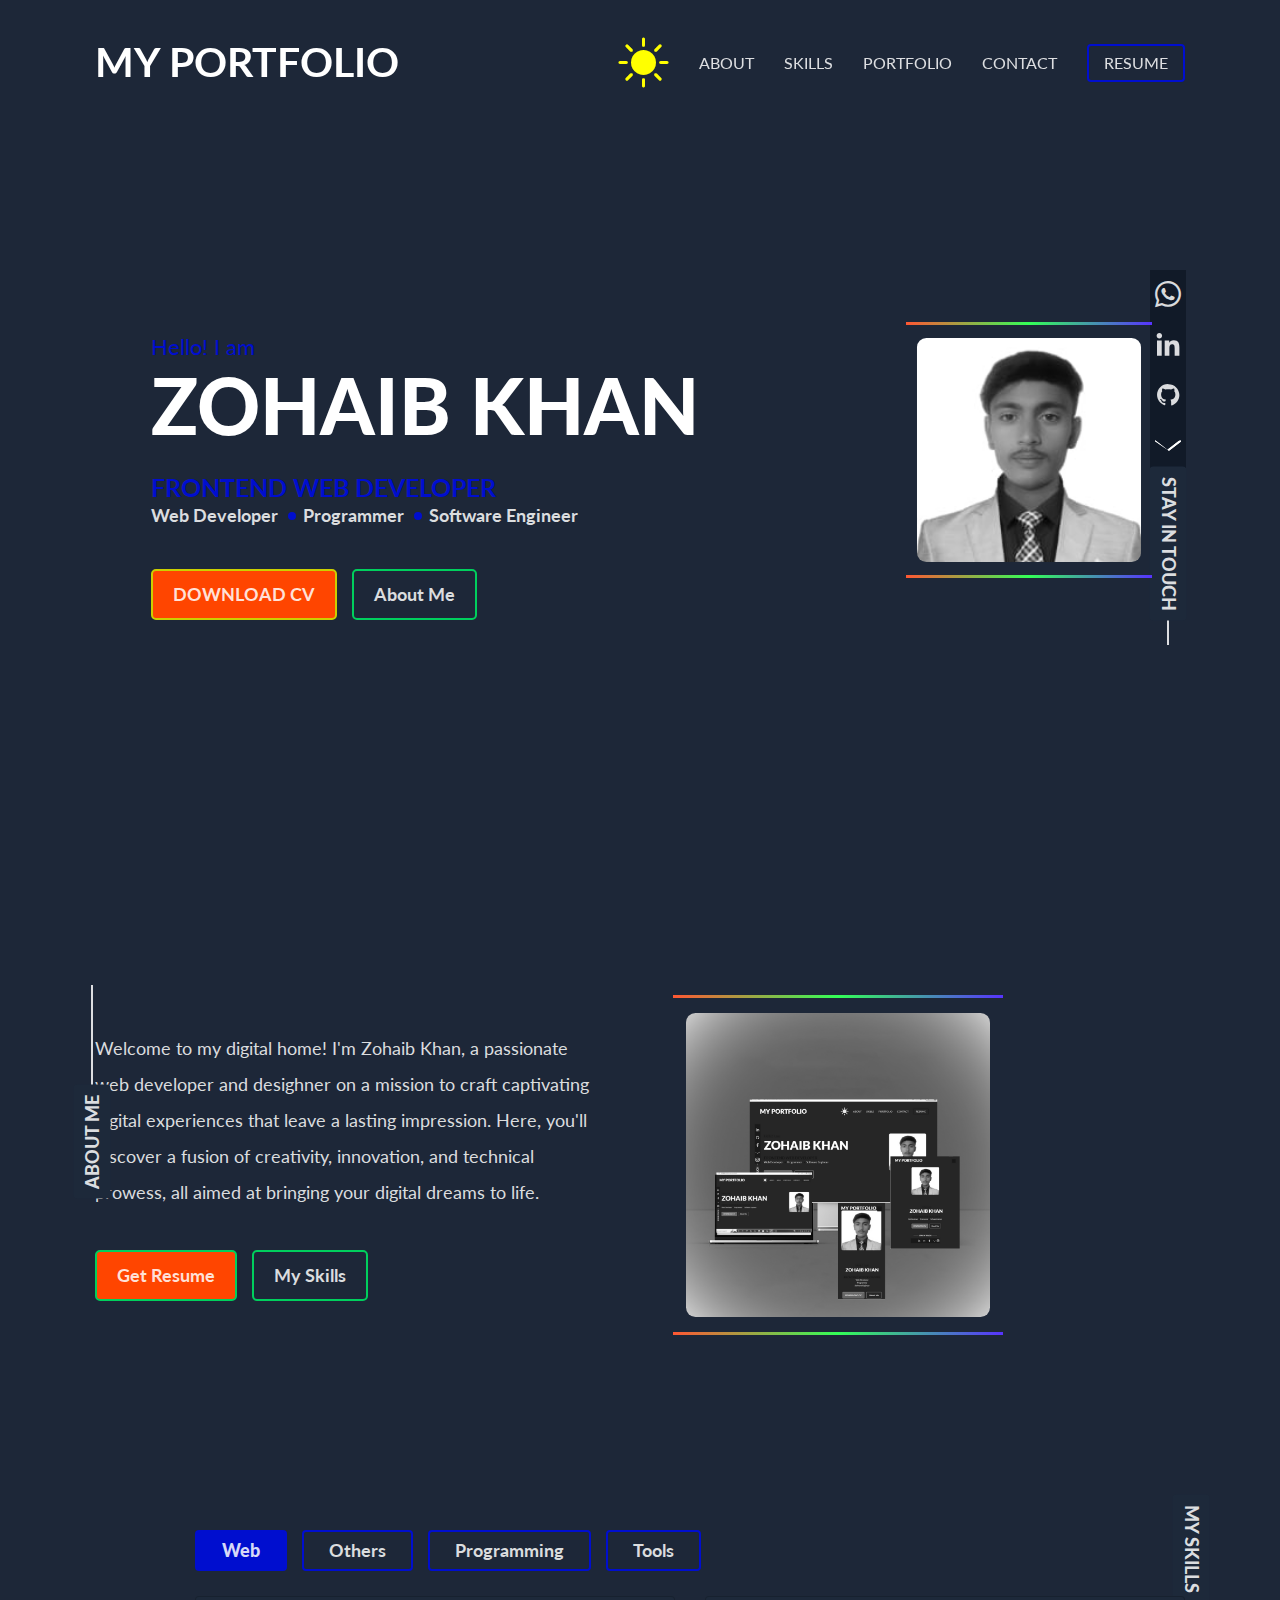
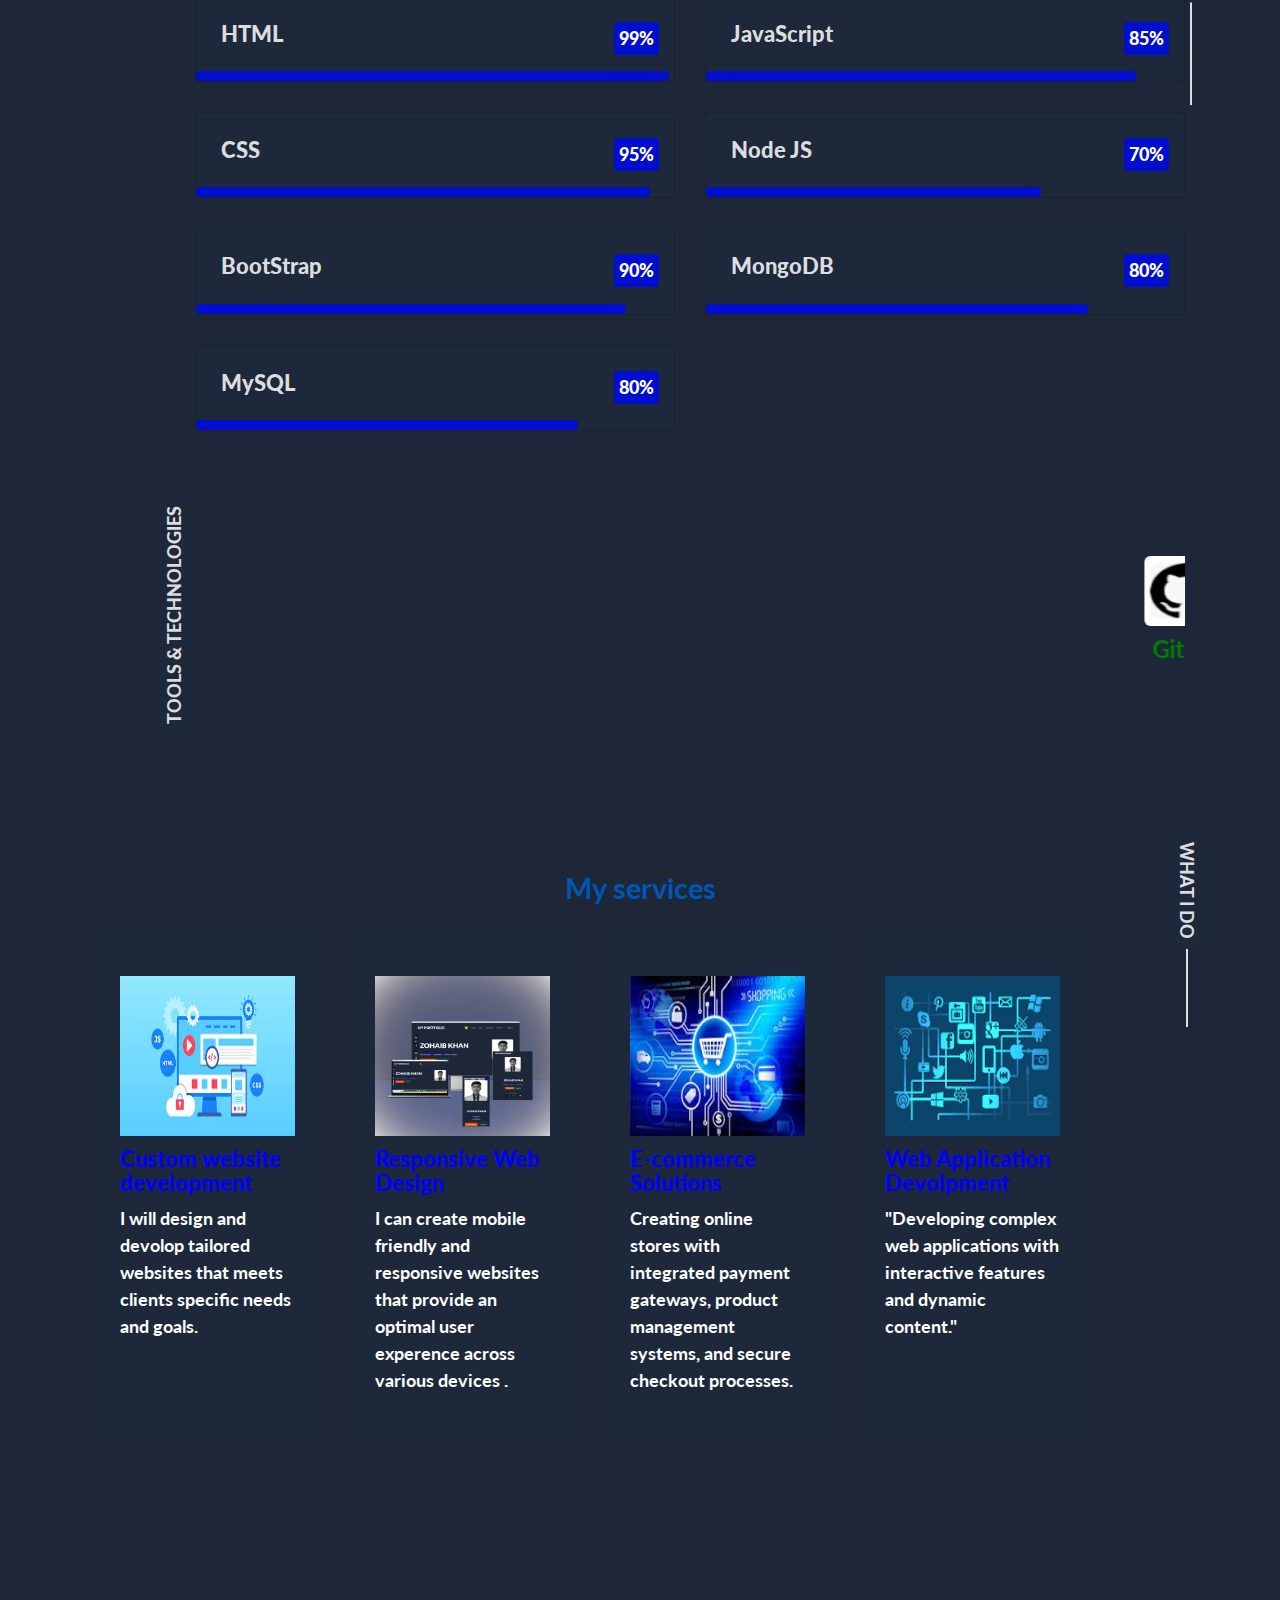
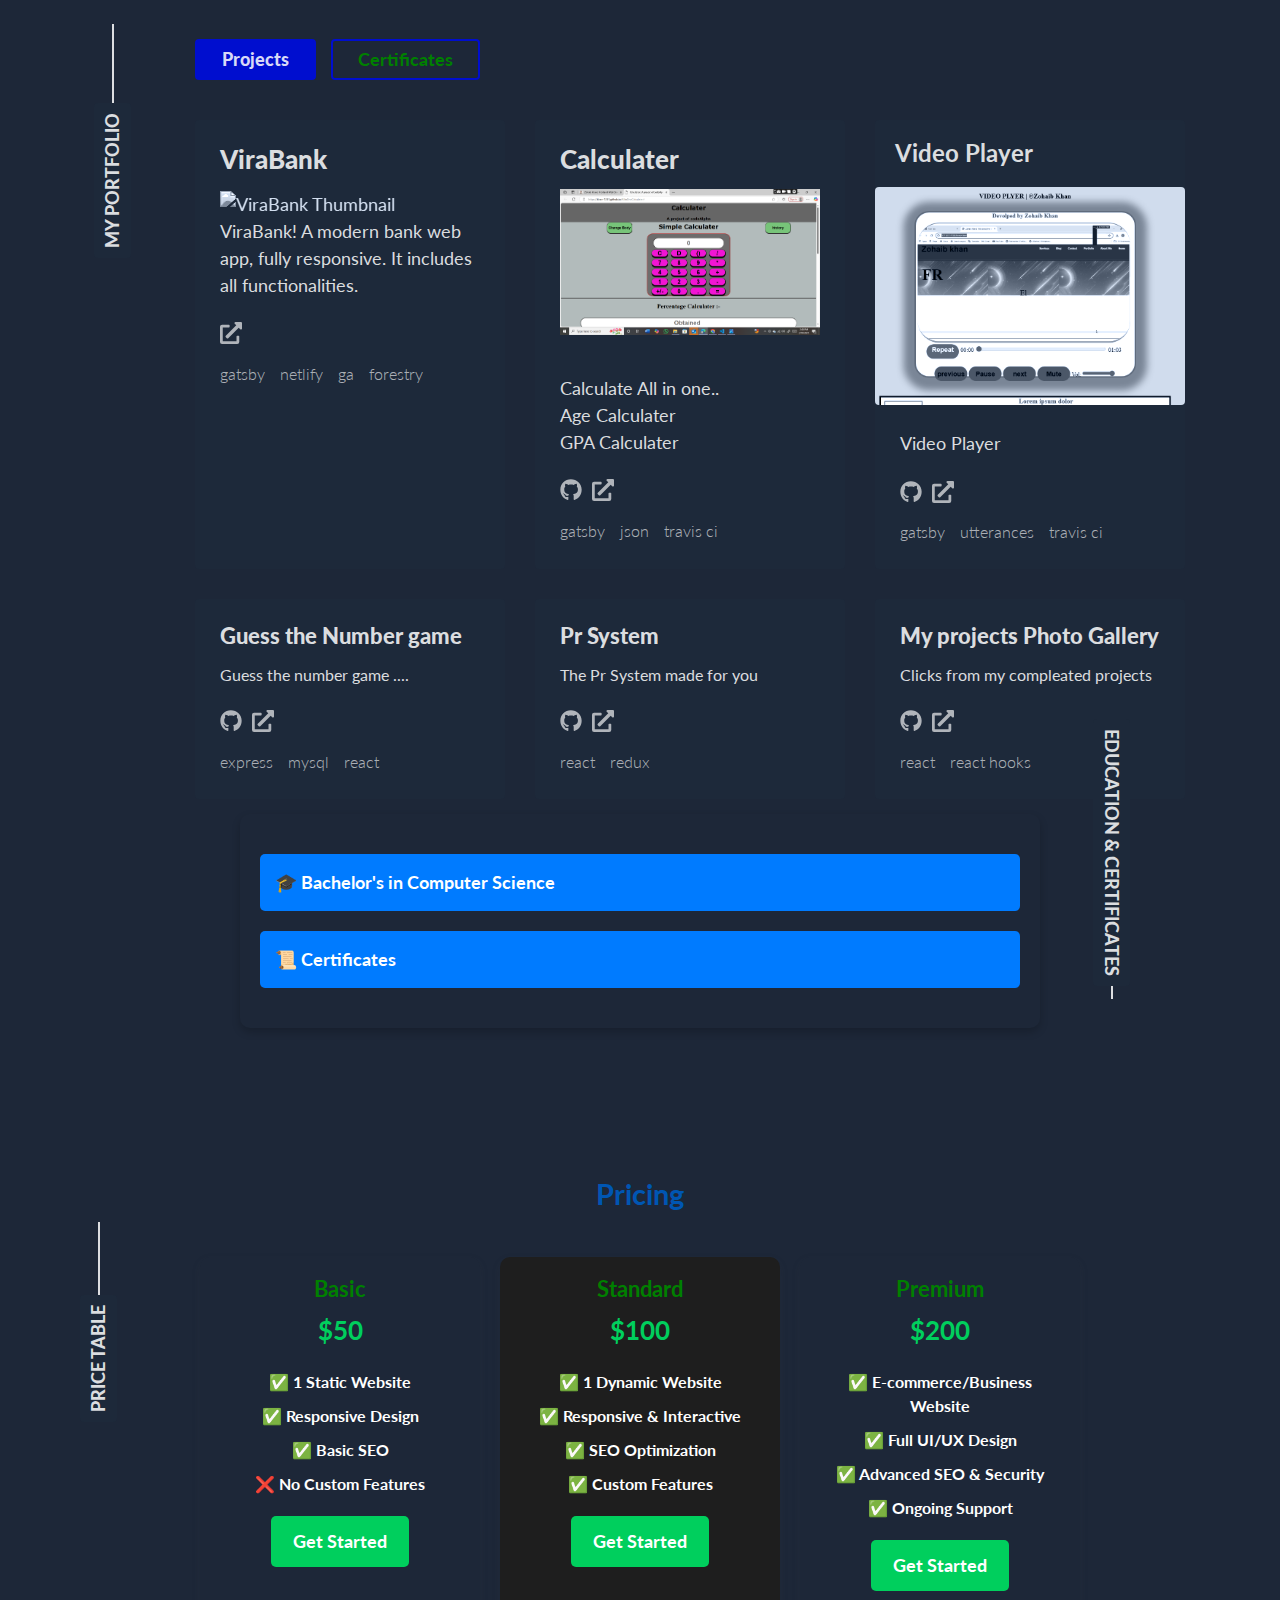
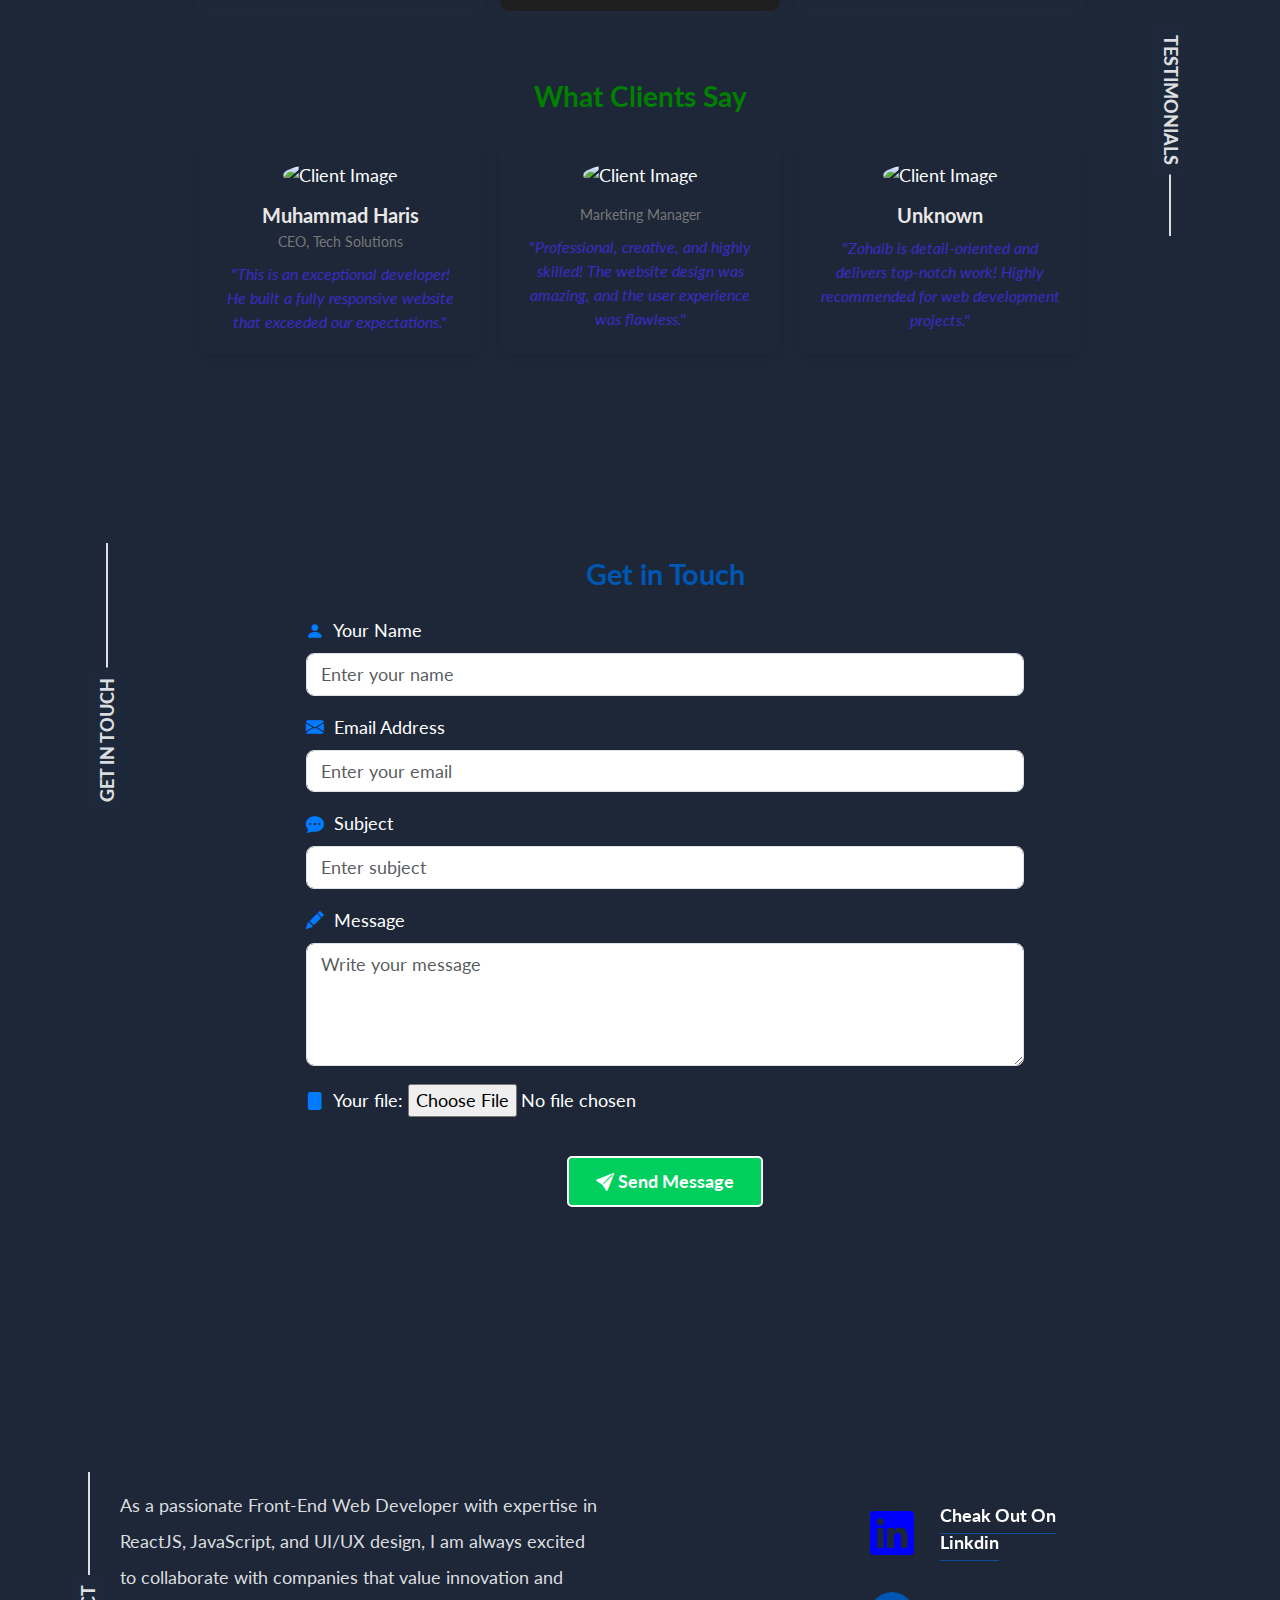
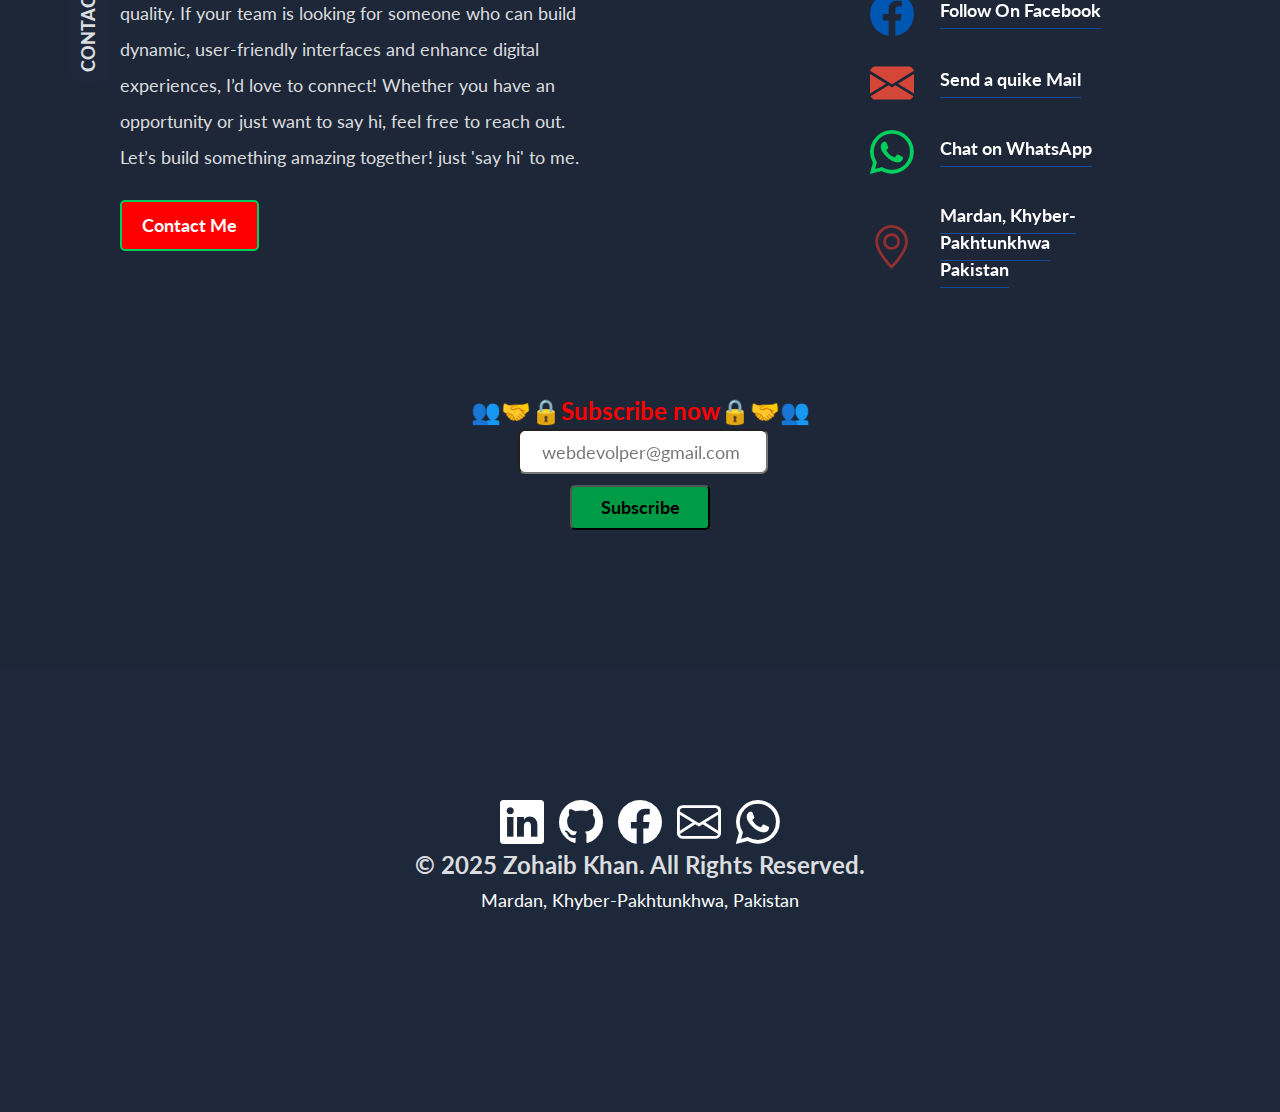
==== commit 0a77849c: "Update index.html" ====
--- a/index.html
+++ b/index.html
@@ -1063,7 +1063,7 @@
                                                         Out On Linkdin</span>
                                                 </a>
 
-                                                <a href="https://facebook.com/your-profile" target="_blank"
+                                                <a href="https://www.facebook.com/share/19txge29ay/" target="_blank"
                                                     class="icon-link">
                                                     <i class="bi bi-facebook" style="color: #0056b3;"></i><span
                                                         class="changeColor"
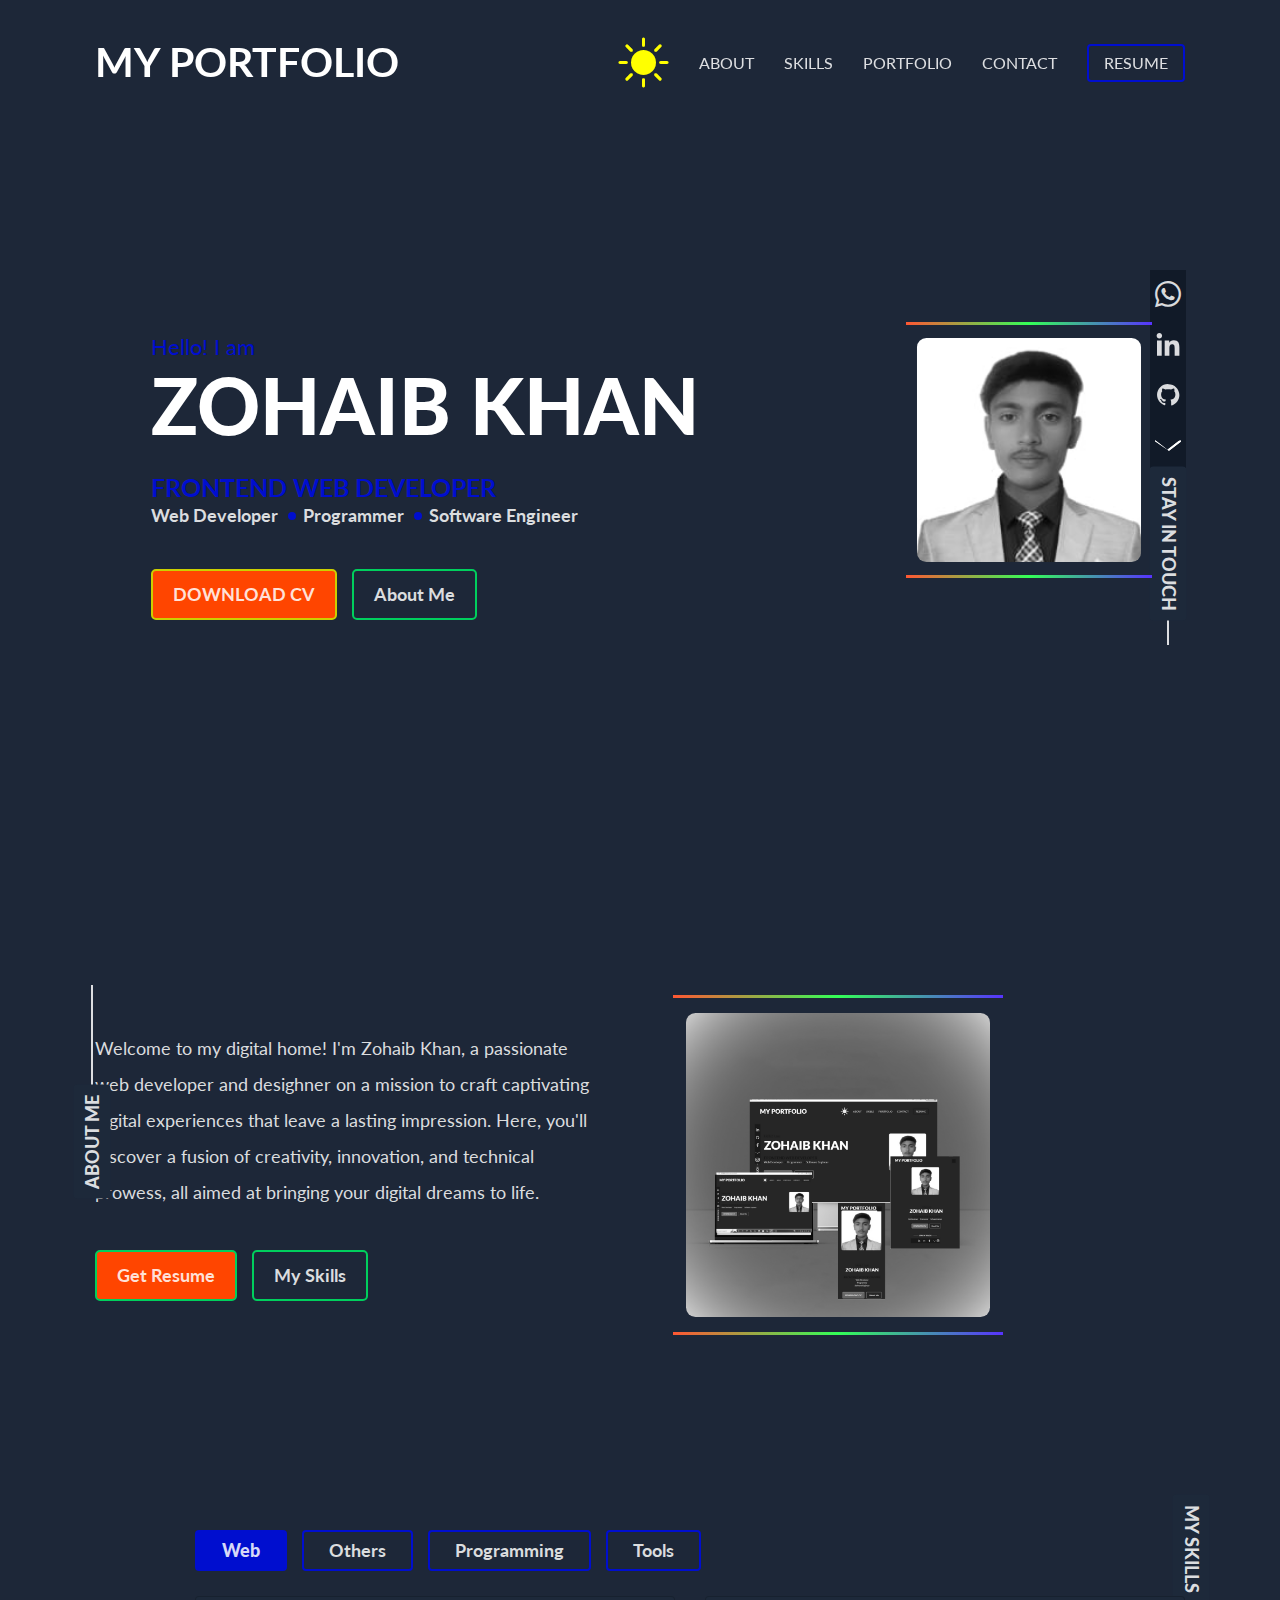
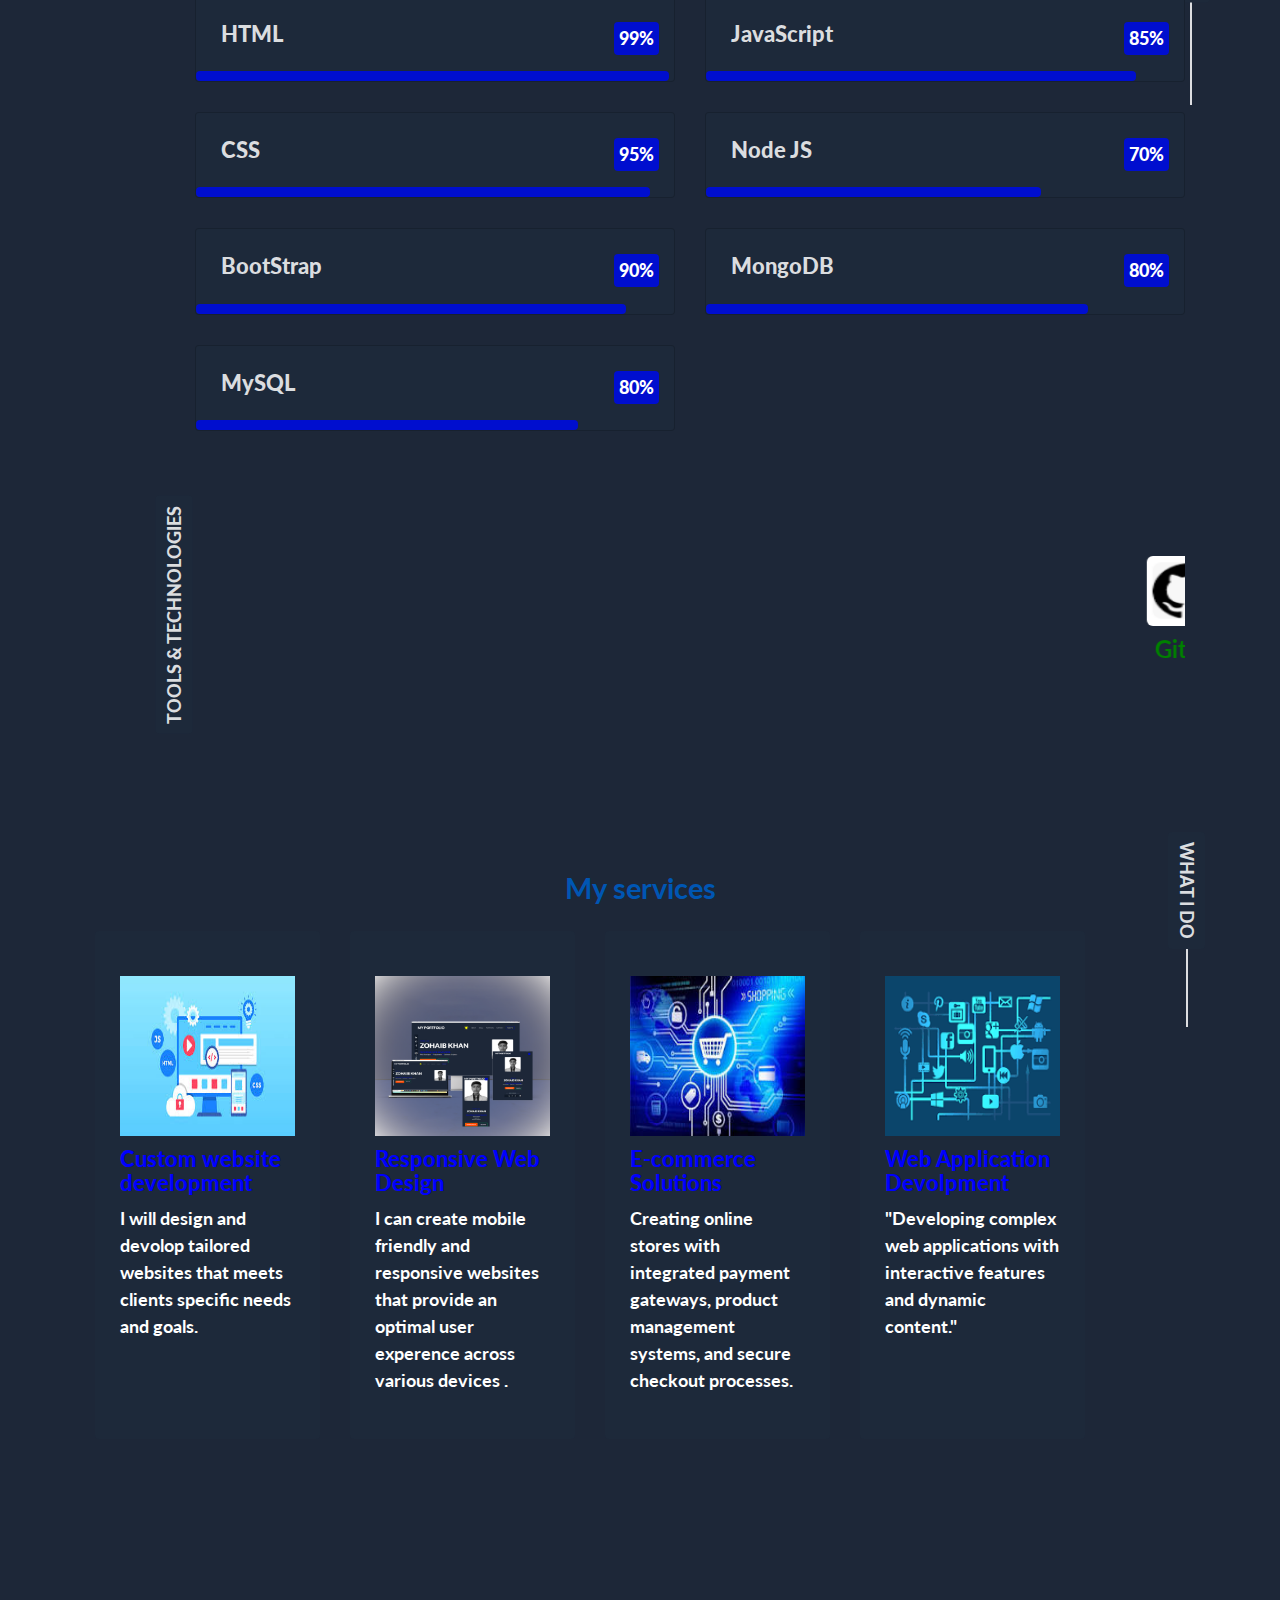
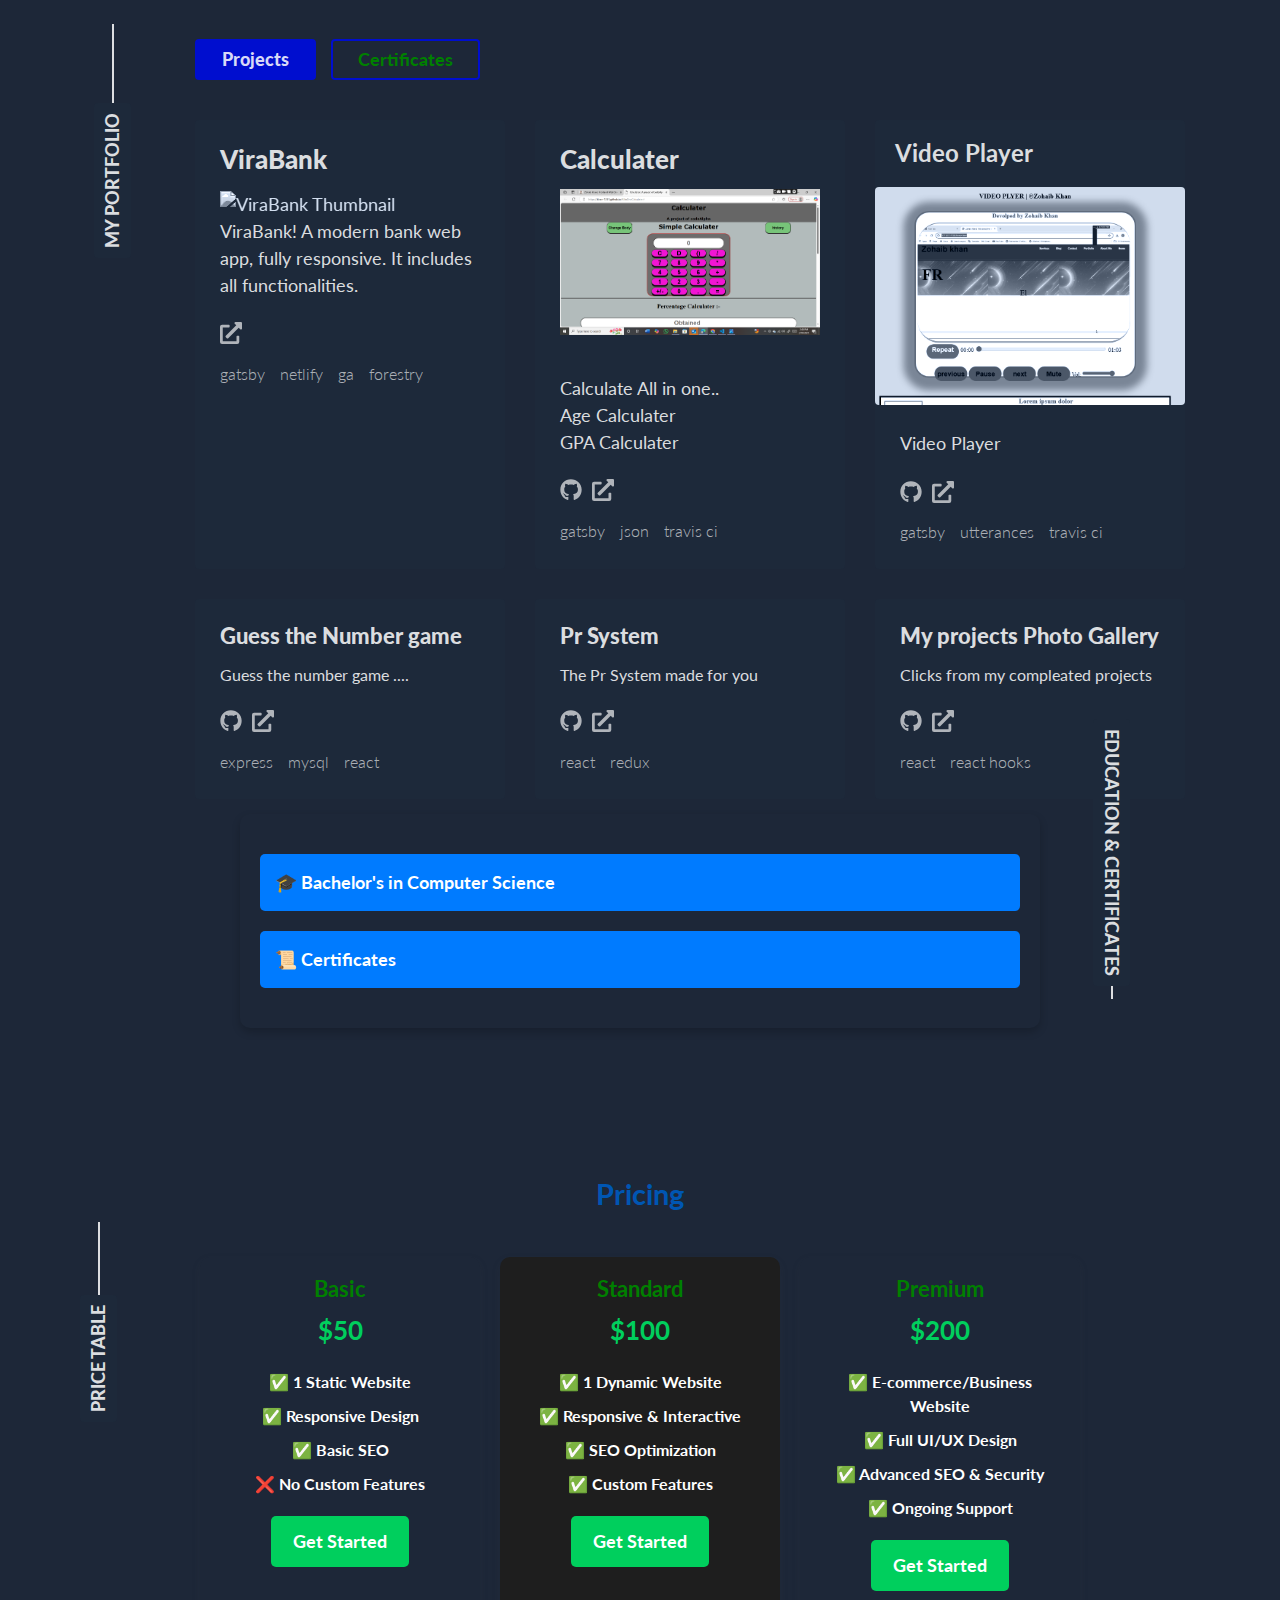
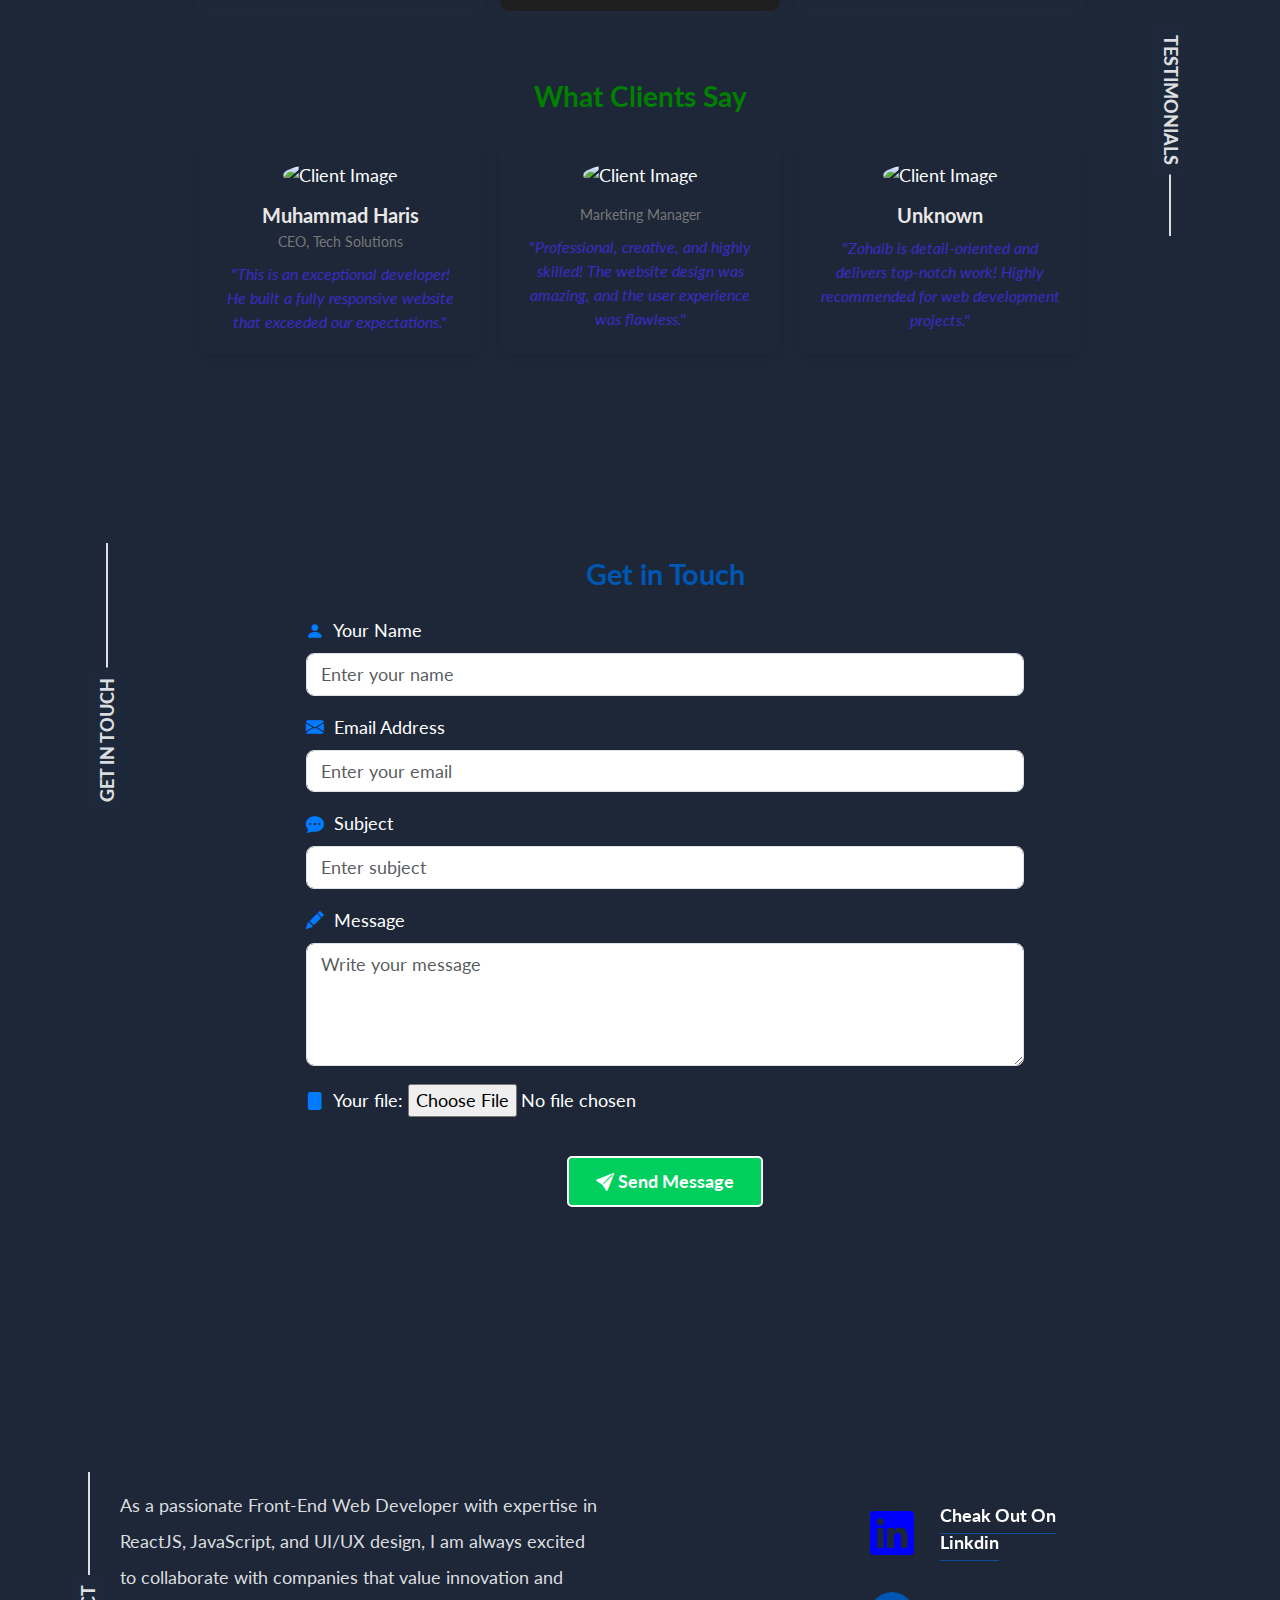
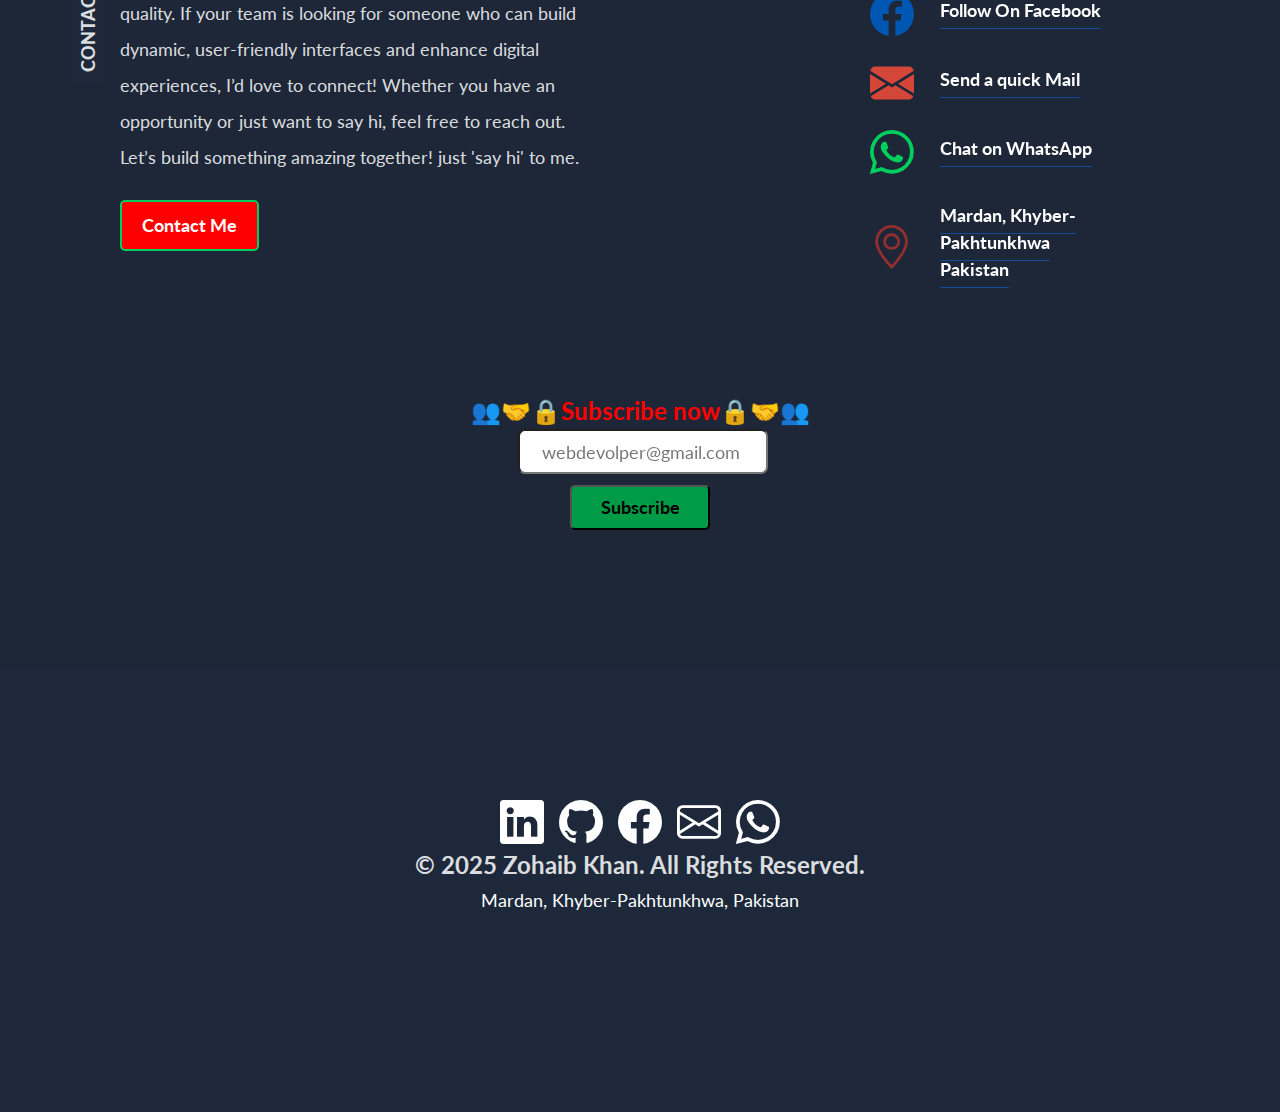
==== commit 592f081e: "Update index.html" ====
--- a/index.html
+++ b/index.html
@@ -1074,7 +1074,7 @@
                                                     <i class="bi bi-envelope-fill" style="color:#D44638;"></i><span
                                                         class="changeColor"
                                                         style="font-size: large;flex-direction: row; margin-left: 8%;margin-top: 6%;font-weight: bold;">Send
-                                                        a quike Mail</span>
+                                                        a quick Mail</span>
                                                 </a>
                                                 <a href="https://wa.me/923165657513" target="_blank" class="icon-link">
                                                     <i class="bi bi-whatsapp" style="color: #00cf5d;"></i> <span
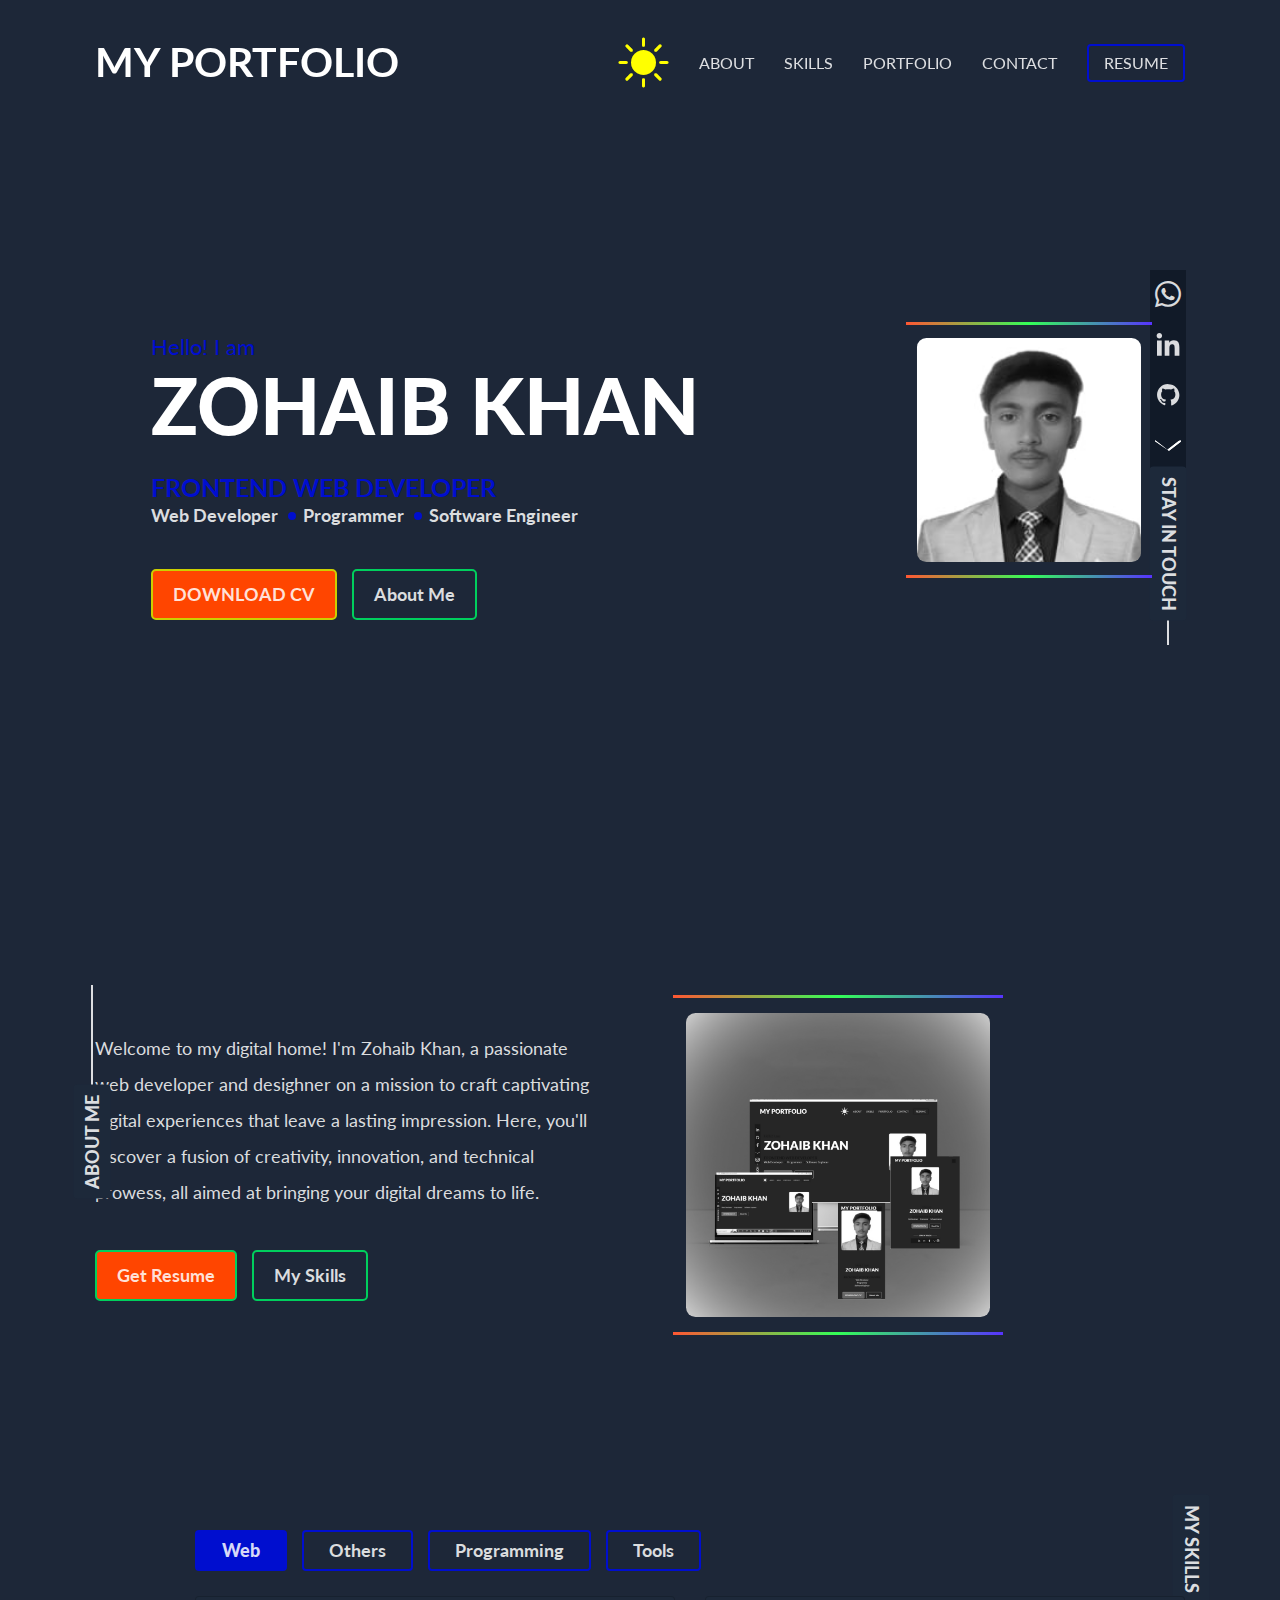
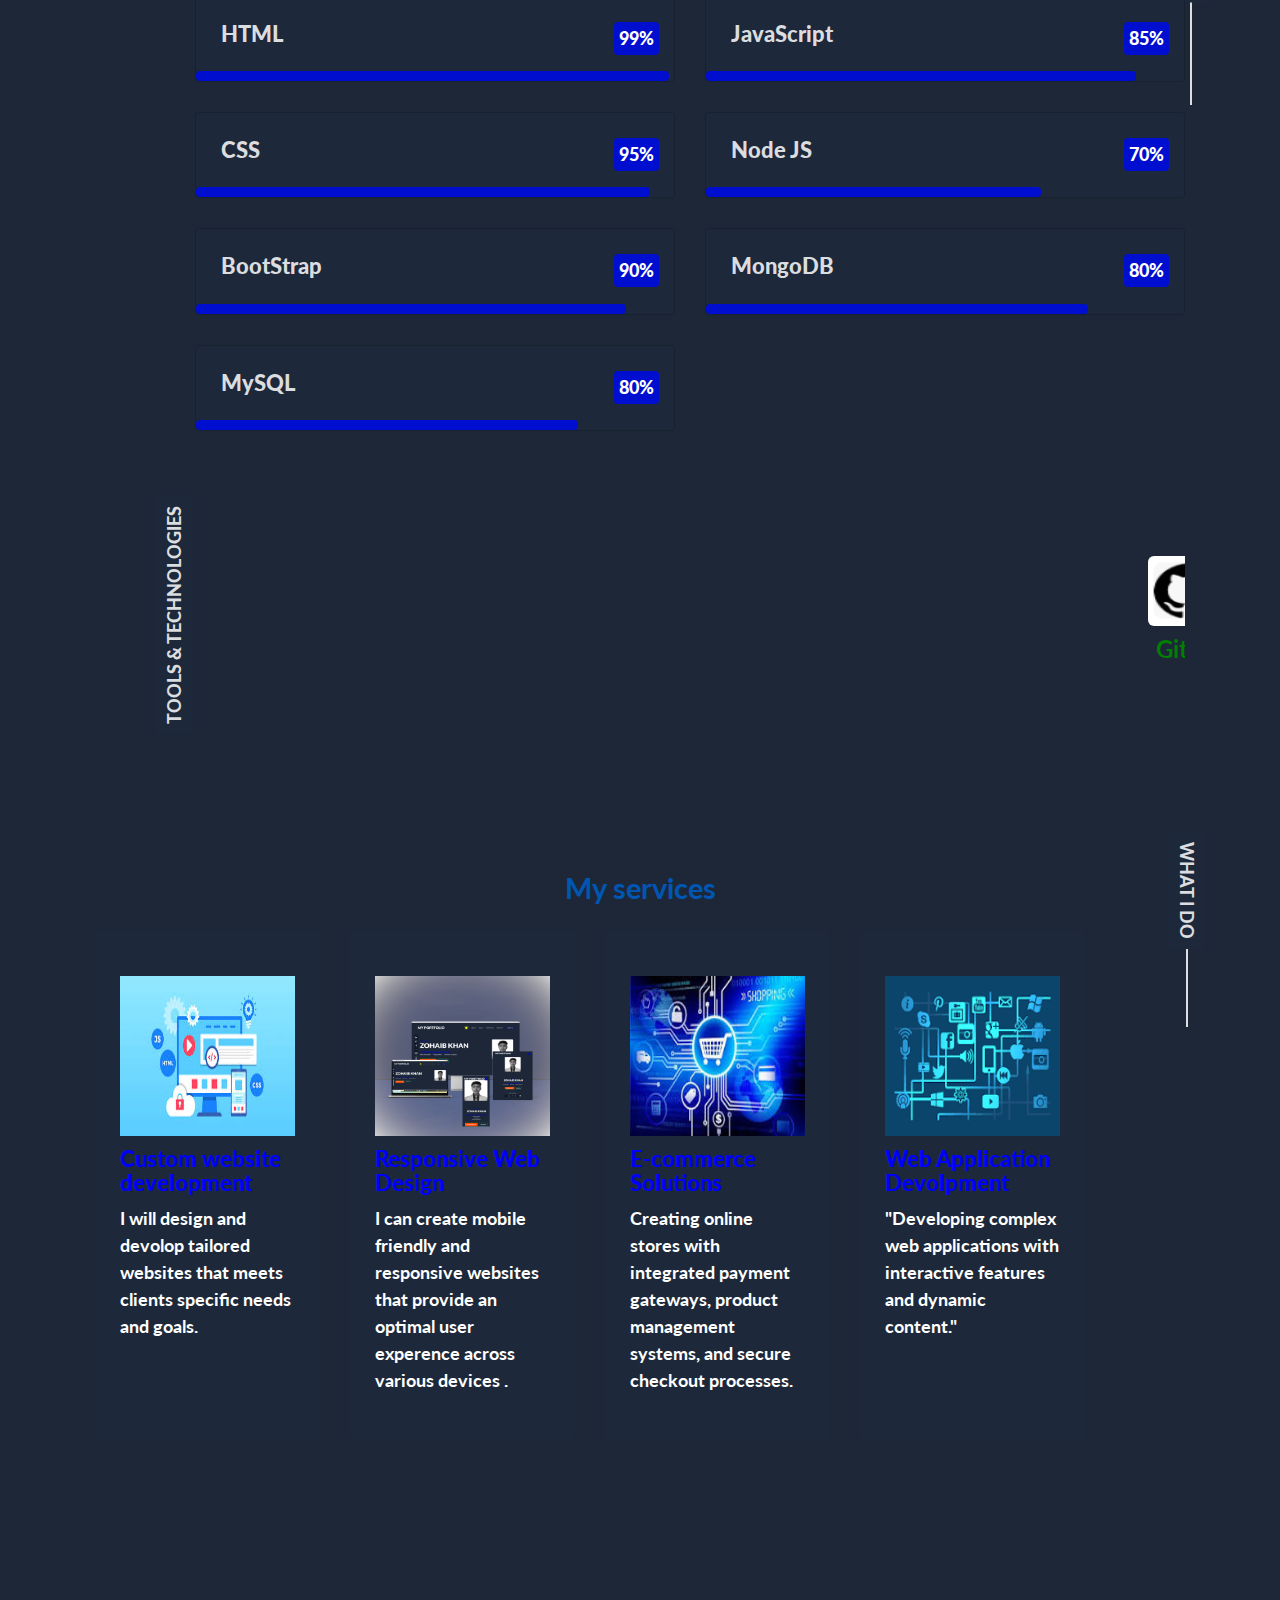
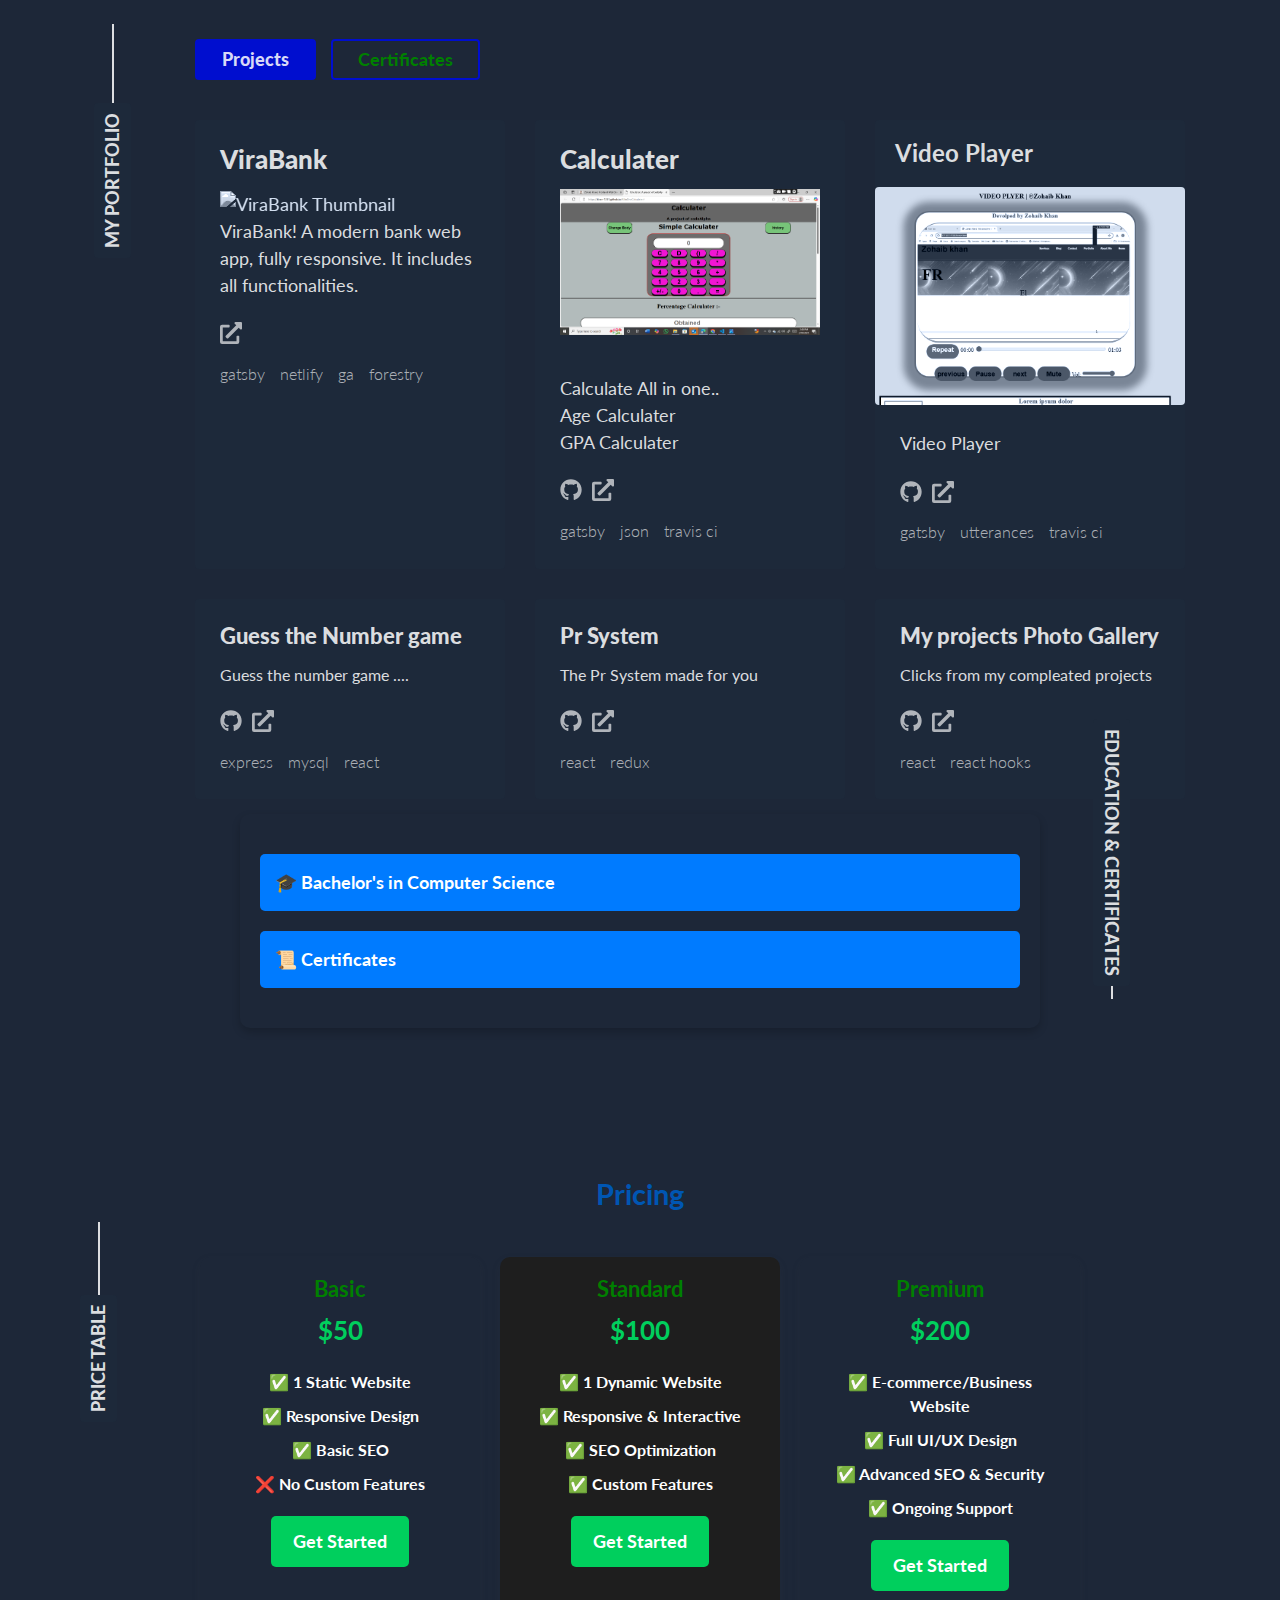
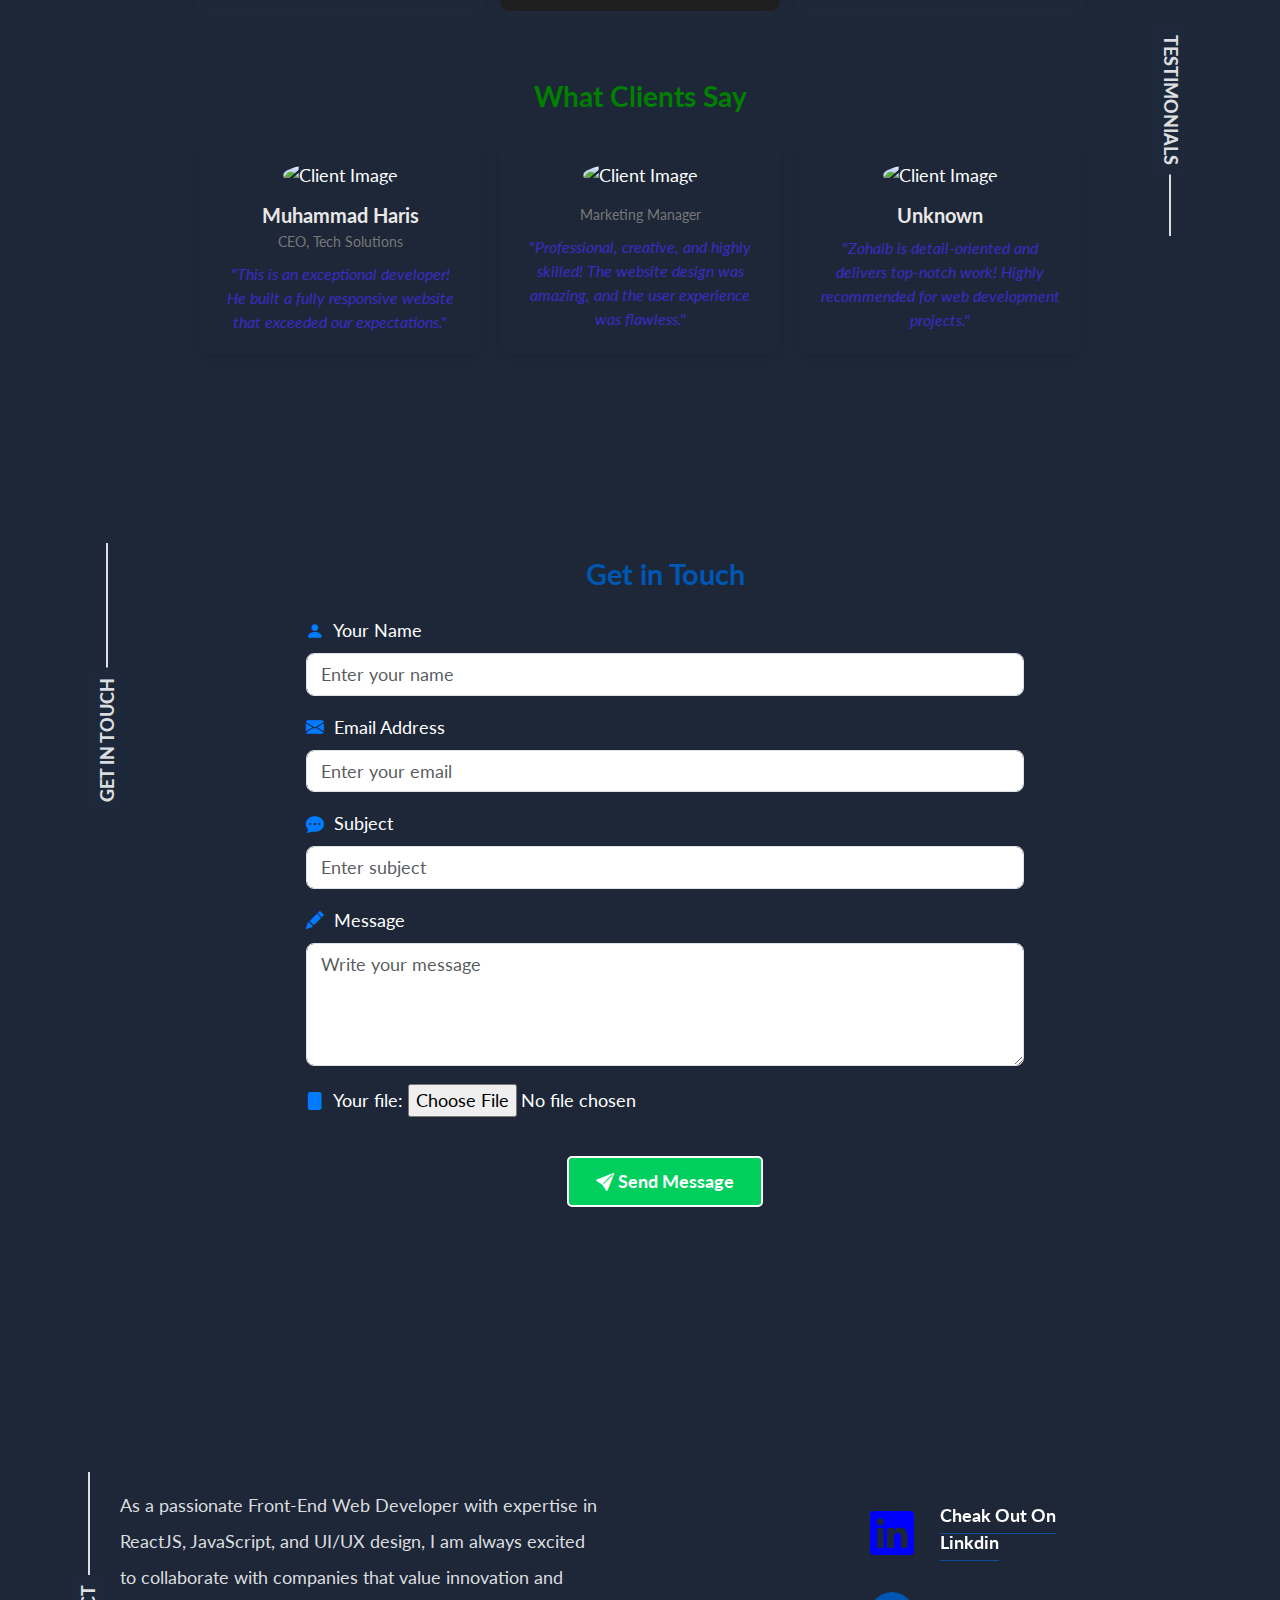
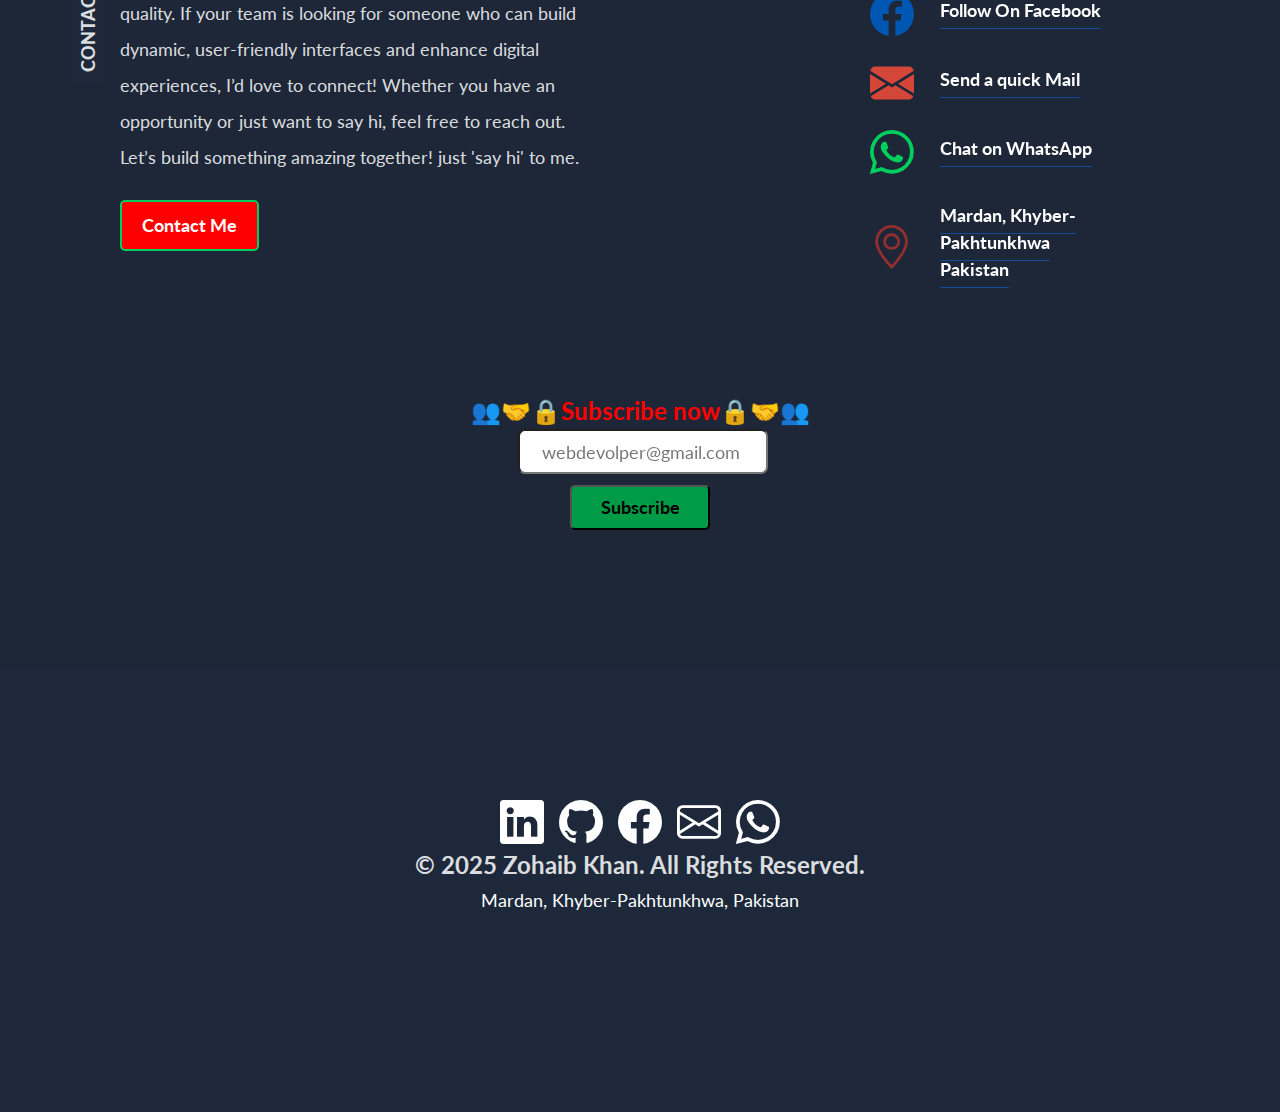
==== commit 85691ac6: "Update index.html" ====
--- a/index.html
+++ b/index.html
@@ -85,30 +85,23 @@
                 font-weight: bold; font-size: 20px;color: yellow;
         }
     </style>
+    <head>
     <link rel="stylesheet" href="home.css">
     <meta name="generator" content="Gatsby 2.24.49" />
-    <title data-react-helmet="true">Zohaib khan | Frontend Web Developer</title>
-    <meta data-react-helmet="true" name="description" content="My personal portfolio website" />
-    <meta data-react-helmet="true" property="og:title" content="Zohaib khan" />
-    <meta data-react-helmet="true" property="og:description" content="My personal portfolio website" />
+    <title data-react-helmet="true">Zohaib Khan | Frontend Web Developer</title>
+    <meta data-react-helmet="true" name="description" content="Zohaib Khan - Frontend Web Developer Portfolio" />
+    <meta data-react-helmet="true" property="og:title" content="Zohaib Khan | Frontend Web Developer" />
+    <meta data-react-helmet="true" property="og:description" content="Zohaib Khan - Frontend Web Developer Portfolio" />
     <meta data-react-helmet="true" property="og:type" content="website" />
-    <meta data-react-helmet="true" property="og:image"
-        content="[data-uri]" />
-    <meta data-react-helmet="true" property="og:image:secure_url"
-        content="[data-uri]" />
-    <meta data-react-helmet="true" property="og:image:width" content="1200" />
+    <meta data-react-helmet="true" property="og:image" content="z.png" />  <meta data-react-helmet="true" property="og:image:width" content="1200" />
     <meta data-react-helmet="true" property="og:image:height" content="675" />
-    <meta data-react-helmet="true" name="twitter:card" content="summary" />
-    <meta data-react-helmet="true" name="twitter:creator" content="@zohaib khan" />
-    <meta data-react-helmet="true" name="twitter:title" content="Zohaib Khan" />
-    <meta data-react-helmet="true" name="twitter:description" content="My personal portfolio website" />
-    <link rel="icon" href="Safeimagekit-resized-img.jpg" type="image/png" />
-    <link rel="manifest" href="Safeimagekit-resized-img.jpg" />
-    <meta name="theme-color" content="#1d293a" />
+    <meta data-react-helmet="true" name="twitter:card" content="summary_large_image" /> <meta data-react-helmet="true" name="twitter:creator" content="@zohaibkhan" /> <meta data-react-helmet="true" name="twitter:title" content="Zohaib Khan | Frontend Web Developer" />
+    <meta data-react-helmet="true" name="twitter:description" content="Zohaib Khan - Frontend Web Developer Portfolio" />
+    <meta data-react-helmet="true" name="twitter:image" content="z.png" /> <link rel="icon" href="z.png" type="image/png" /> <link rel="manifest" href="manifest.webmanifest" /> <meta name="theme-color" content="#1d293a" />
     <link rel="apple-touch-icon" sizes="48x48" href="/icons/icon-48x48.png?v=ce542622b91b6930e1f901887ca1b270" />
     <link rel="apple-touch-icon" sizes="72x72" href="/icons/icon-72x72.png?v=ce542622b91b6930e1f901887ca1b270" />
     <link rel="apple-touch-icon" sizes="96x96" href="/icons/icon-96x96.png?v=ce542622b91b6930e1f901887ca1b270" />
-    <link rel="apple-touch-icon" sizes="144x144" href="/icons/icon-144x144.png?v=ce542622b91b6930e1f901887ca1b270" />
+    <link rel="apple-touch-icon" sizes="144x144.png" href="/icons/icon-144x144.png?v=ce542622b91b6930e1f901887ca1b270" />
     <link rel="apple-touch-icon" sizes="192x192" href="/icons/icon-192x192.png?v=ce542622b91b6930e1f901887ca1b270" />
     <link rel="apple-touch-icon" sizes="256x256" href="/icons/icon-256x256.png?v=ce542622b91b6930e1f901887ca1b270" />
     <link rel="apple-touch-icon" sizes="384x384" href="/icons/icon-384x384.png?v=ce542622b91b6930e1f901887ca1b270" />
@@ -124,6 +117,7 @@
     <link as="fetch" rel="preload" href="/page-data/sq/d/3649515864.json" crossorigin="anonymous" />
     <link as="fetch" rel="preload" href="/page-data/sq/d/63159454.json" crossorigin="anonymous" />
     <link as="fetch" rel="preload" href="/page-data/app-data.json" crossorigin="anonymous" />
+</head>
 </head>
 
 <body>
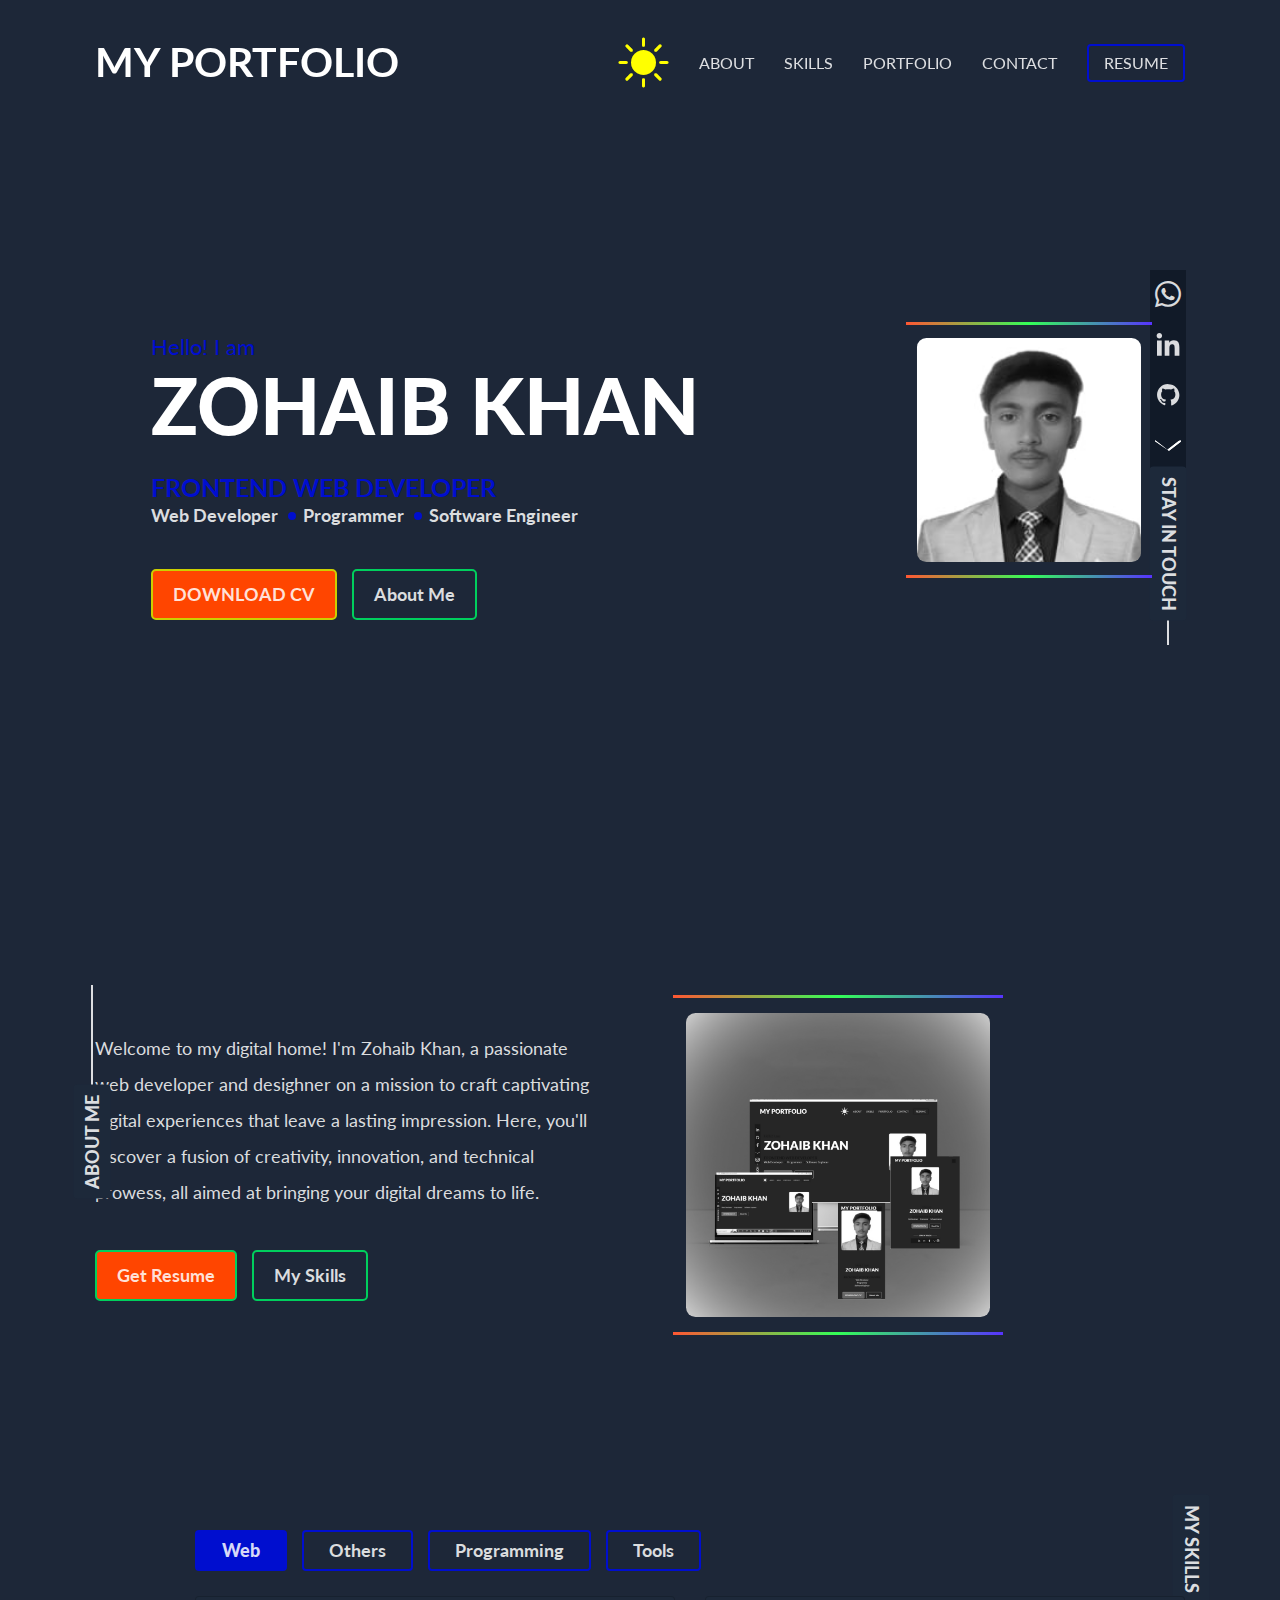
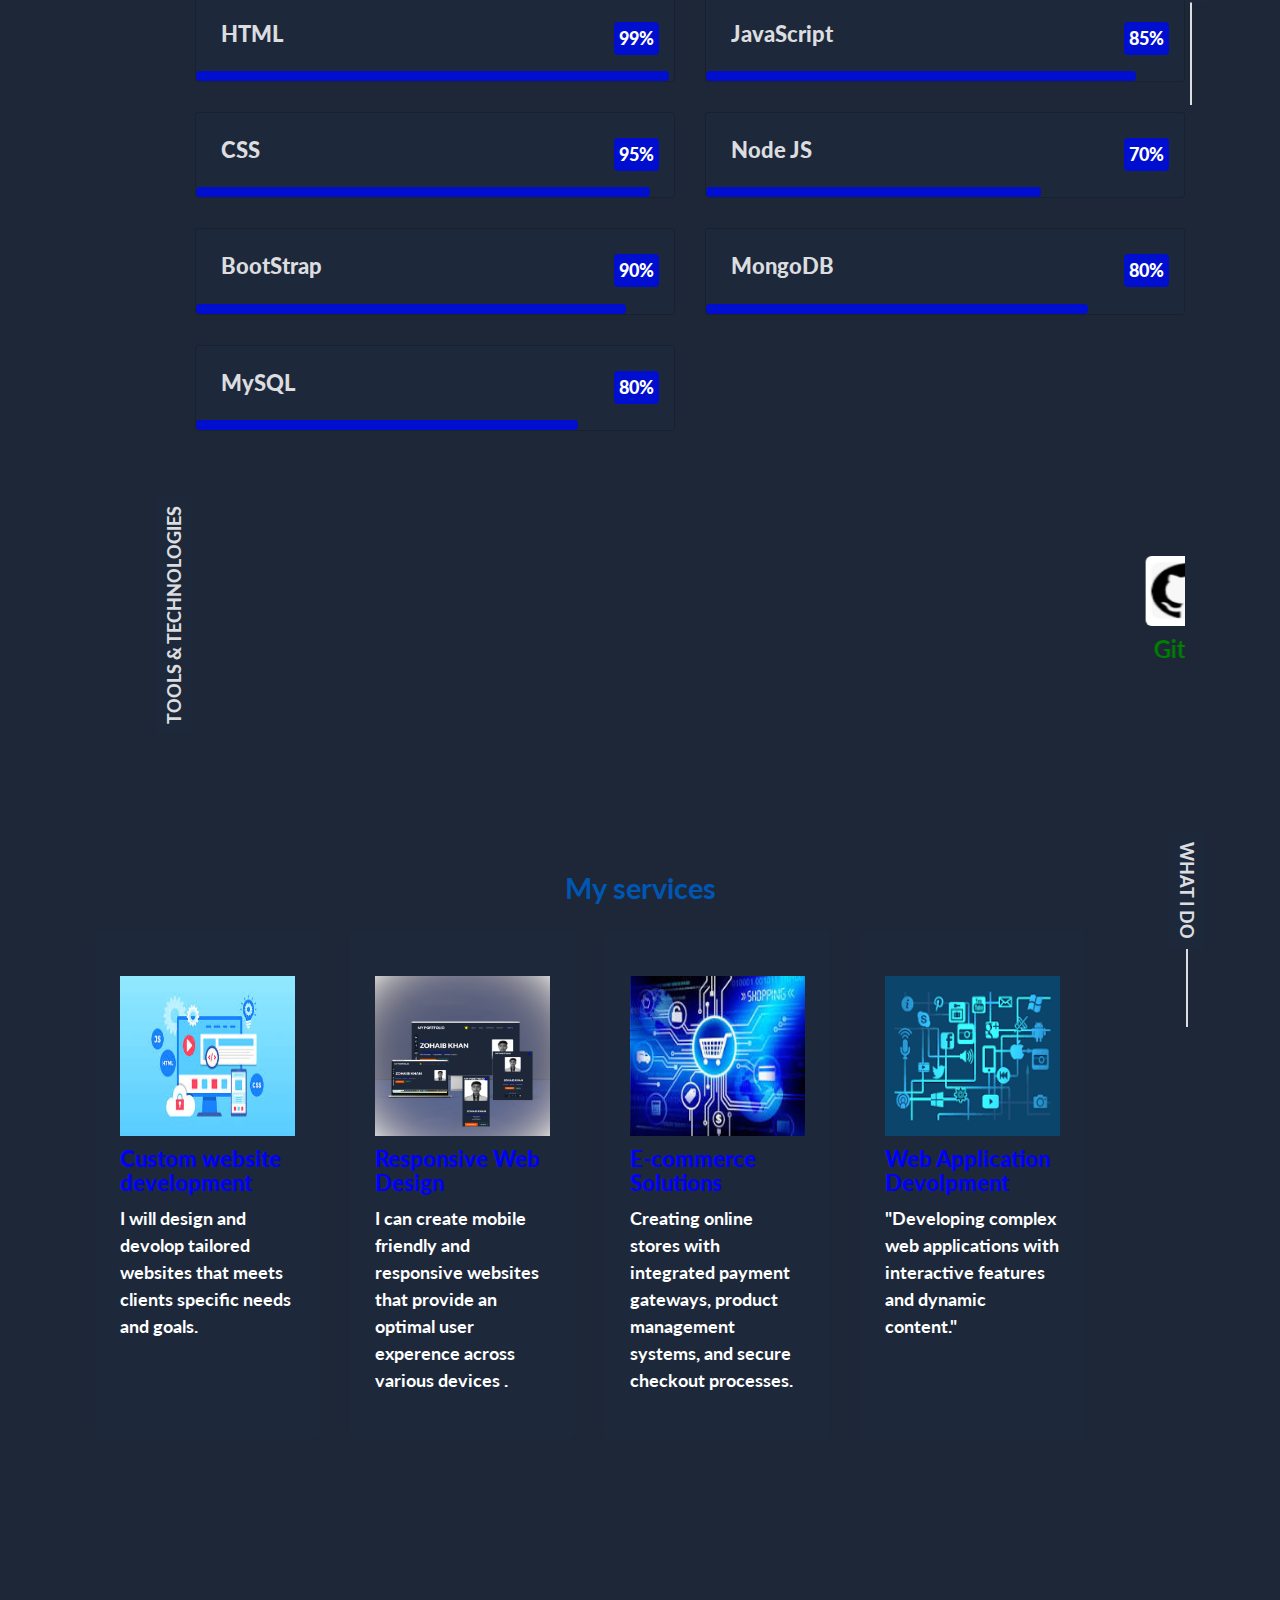
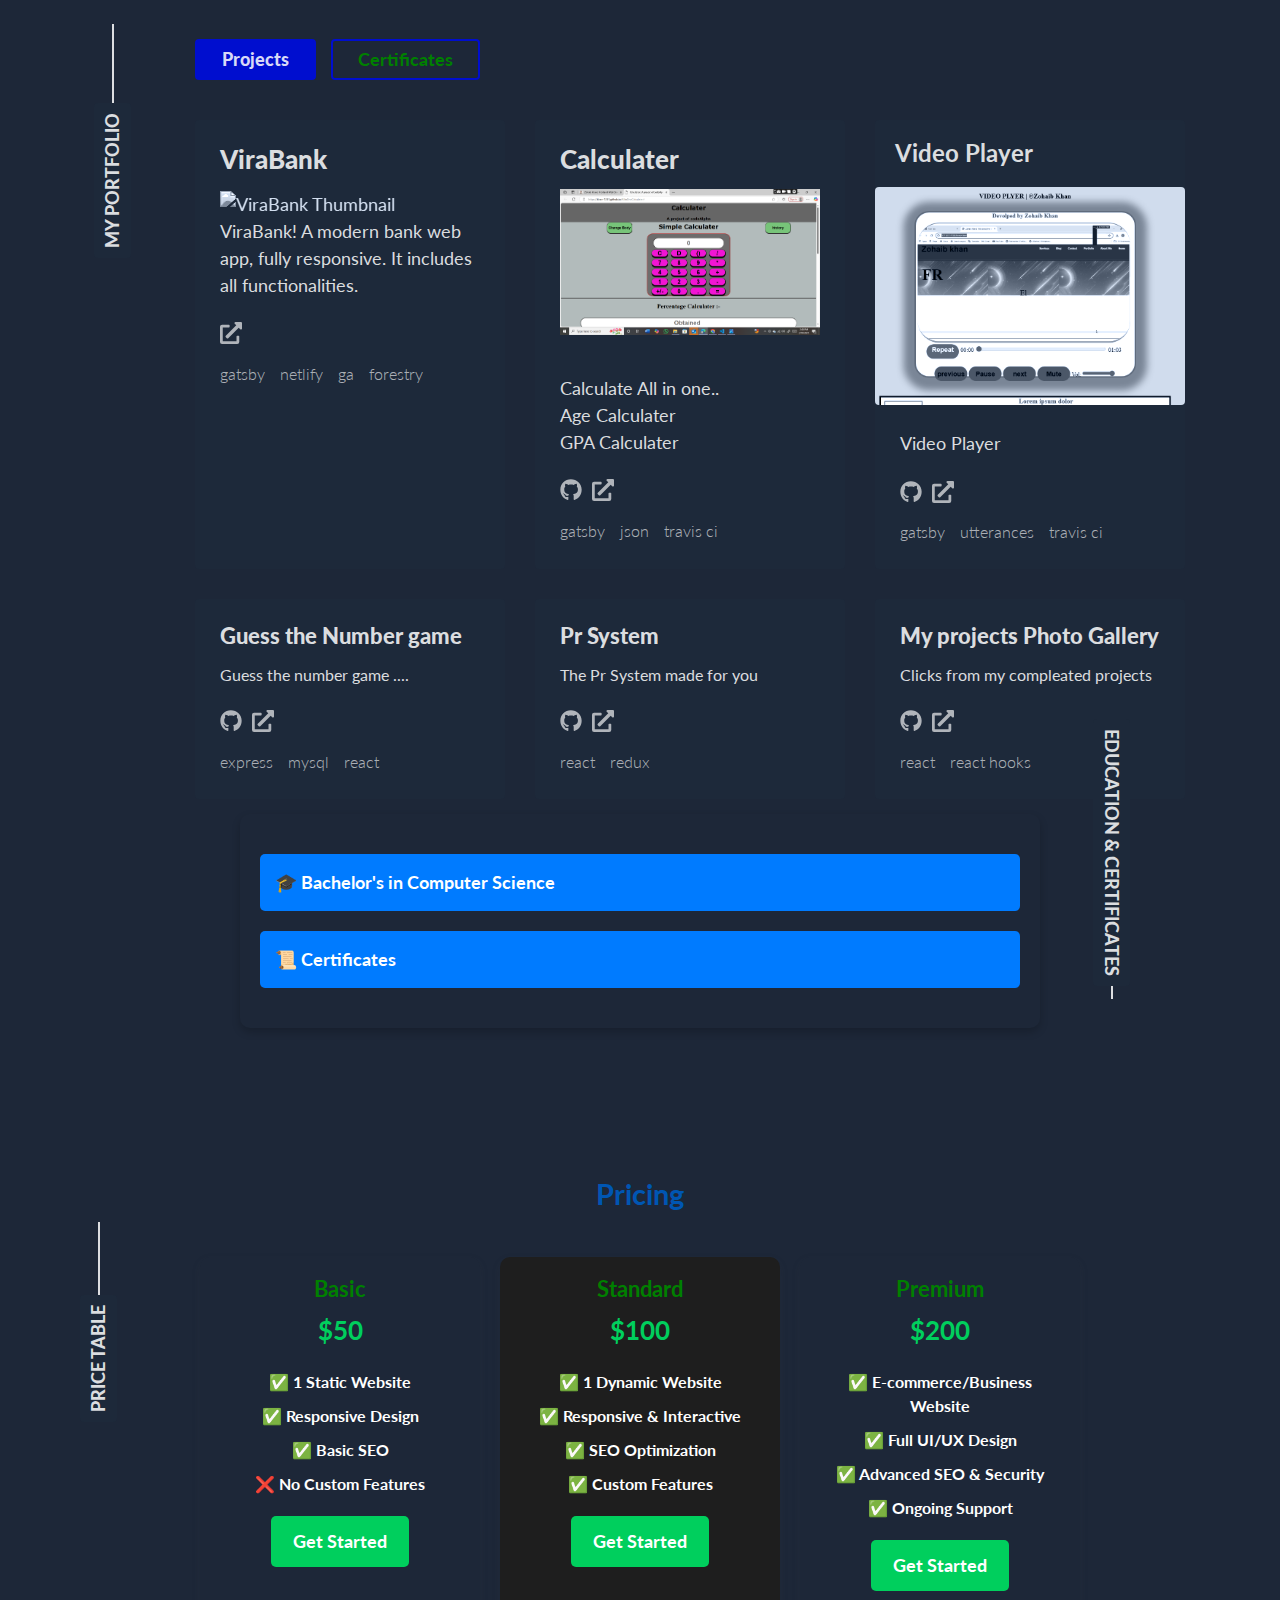
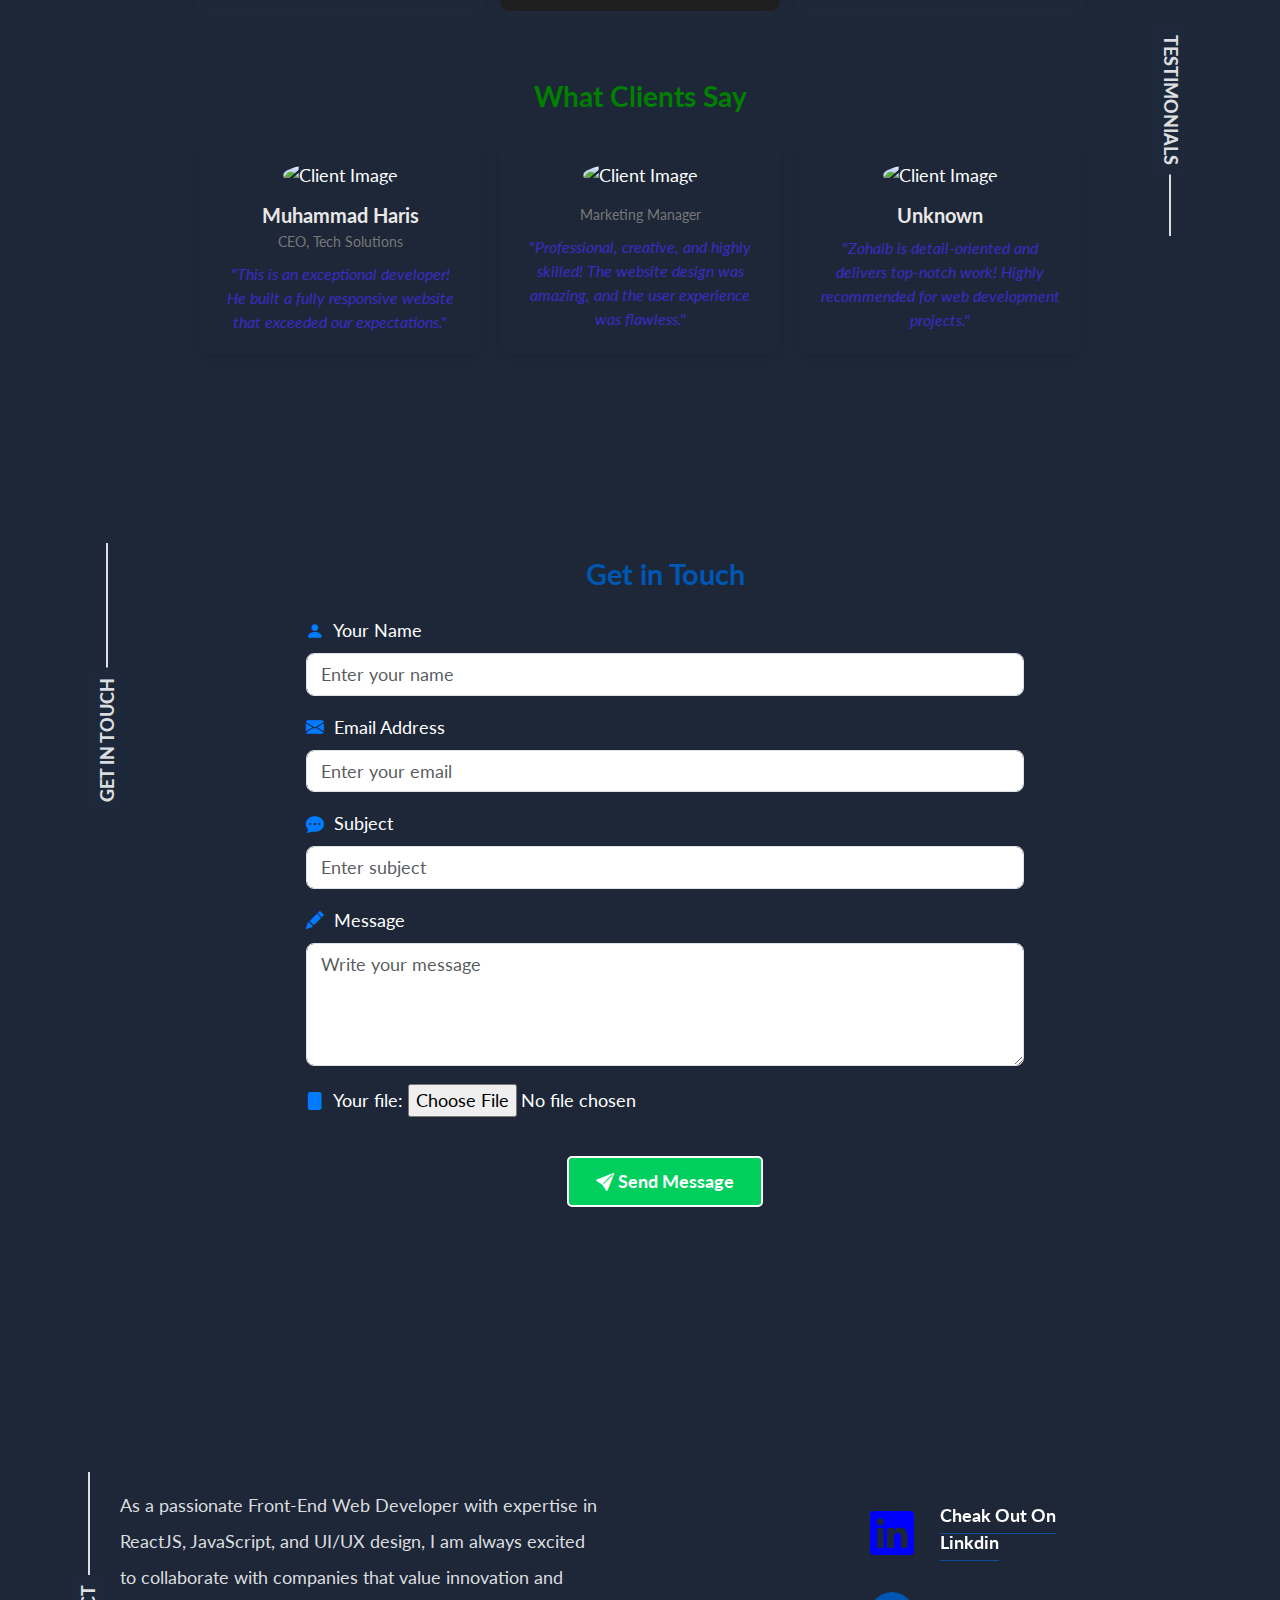
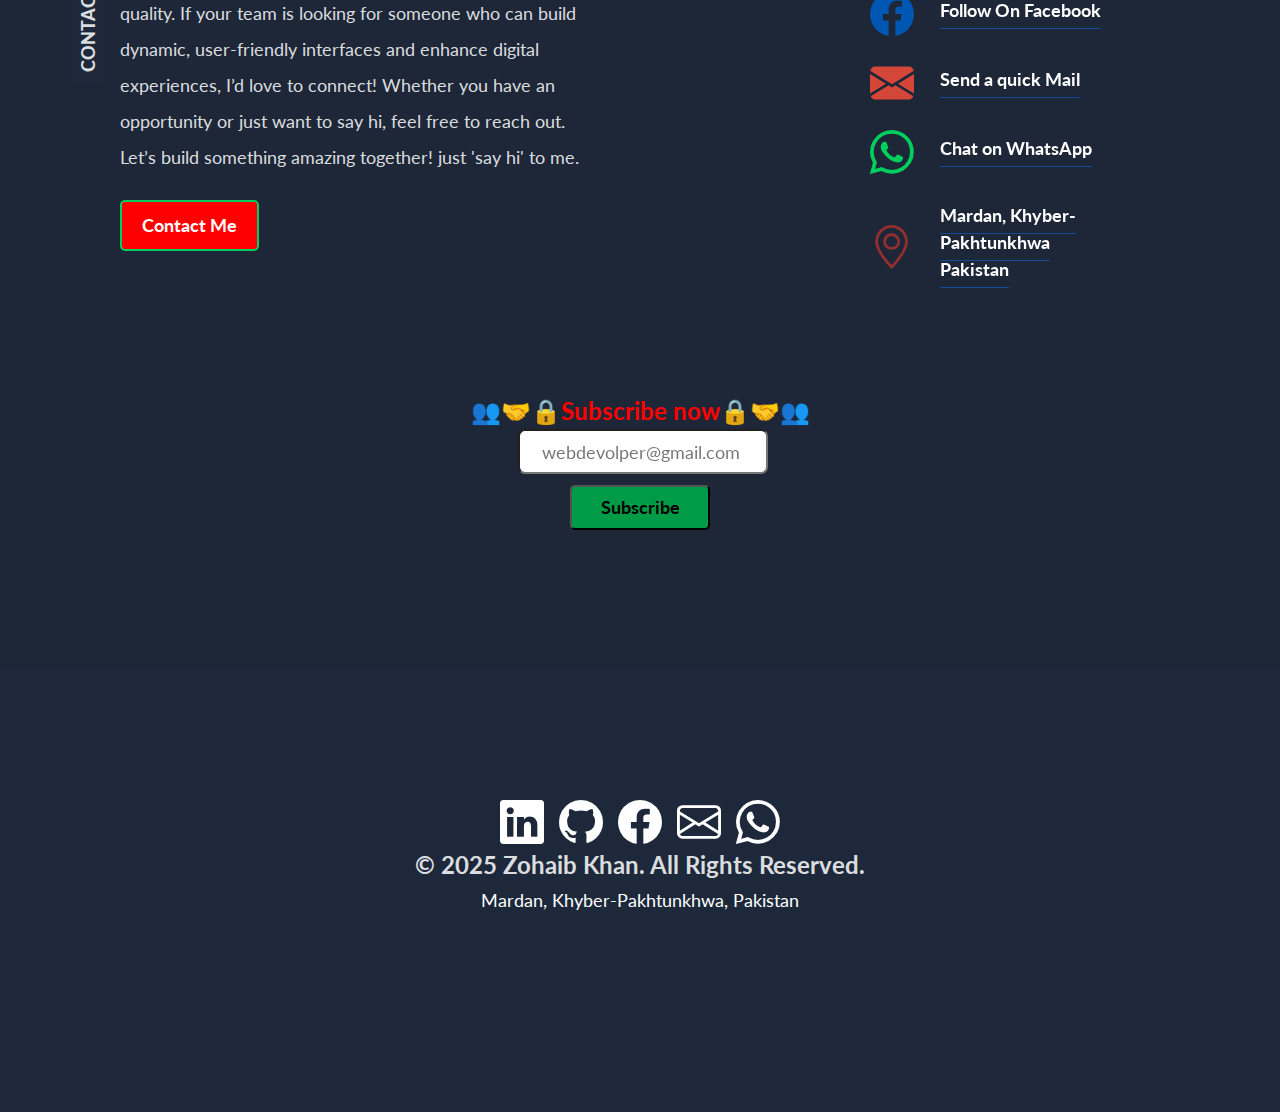
==== commit 32a896ab: "Update index.html" ====
--- a/index.html
+++ b/index.html
@@ -85,8 +85,8 @@
                 font-weight: bold; font-size: 20px;color: yellow;
         }
     </style>
-    <head>
-    <link rel="stylesheet" href="home.css">
+    
+   <!-- <link rel="stylesheet" href="home.css">
     <meta name="generator" content="Gatsby 2.24.49" />
     <title data-react-helmet="true">Zohaib Khan | Frontend Web Developer</title>
     <meta data-react-helmet="true" name="description" content="Zohaib Khan - Frontend Web Developer Portfolio" />
@@ -116,8 +116,33 @@
     <link as="fetch" rel="preload" href="/page-data/index/page-data.json" crossorigin="anonymous" />
     <link as="fetch" rel="preload" href="/page-data/sq/d/3649515864.json" crossorigin="anonymous" />
     <link as="fetch" rel="preload" href="/page-data/sq/d/63159454.json" crossorigin="anonymous" />
-    <link as="fetch" rel="preload" href="/page-data/app-data.json" crossorigin="anonymous" />
-</head>
+    <link as="fetch" rel="preload" href="/page-data/app-data.json" crossorigin="anonymous" />-->
+        
+    <link rel="stylesheet" href="home.css">
+    <title>Zohaib Khan | Frontend Web Developer</title>
+    <meta name="description" content="Zohaib Khan - Frontend Web Developer Portfolio">
+    <meta property="og:title" content="Zohaib Khan | Frontend Web Developer">
+    <meta property="og:description" content="Zohaib Khan - Frontend Web Developer Portfolio">
+    <meta property="og:type" content="website">
+    <meta property="og:image" content="z.png">
+    <meta property="og:image:width" content="1200">
+    <meta property="og:image:height" content="630">
+    <meta name="twitter:card" content="summary_large_image">
+    <meta name="twitter:title" content="Zohaib Khan | Frontend Web Developer">
+    <meta name="twitter:description" content="Zohaib Khan - Frontend Web Developer Portfolio">
+    <meta name="twitter:image" content="z.png">
+    <link rel="icon" href="z.png" type="image/png">
+    <link rel="manifest" href="manifest.webmanifest">
+    <meta name="theme-color" content="#1d293a">
+    <link rel="apple-touch-icon" sizes="48x48" href="/icons/icon-48x48.png?v=ce542622b91b6930e1f901887ca1b270" />
+    <link rel="apple-touch-icon" sizes="72x72" href="/icons/icon-72x72.png?v=ce542622b91b6930e1f901887ca1b270" />
+    <link rel="apple-touch-icon" sizes="96x96" href="/icons/icon-96x96.png?v=ce542622b91b6930e1f901887ca1b270" />
+    <link rel="apple-touch-icon" sizes="144x144.png" href="/icons/icon-144x144.png?v=ce542622b91b6930e1f901887ca1b270" />
+    <link rel="apple-touch-icon" sizes="192x192" href="/icons/icon-192x192.png?v=ce542622b91b6930e1f901887ca1b270" />
+    <link rel="apple-touch-icon" sizes="256x256" href="/icons/icon-256x256.png?v=ce542622b91b6930e1f901887ca1b270" />
+    <link rel="apple-touch-icon" sizes="384x384.png" href="/icons/icon-384x384.png?v=ce542622b91b6930e1f901887ca1b270" />
+    <link rel="apple-touch-icon" sizes="512x512" href="/icons/icon-512x512.png?v=ce542622b91b6930e1f901887ca1b270" />
+
 </head>
 
 <body>
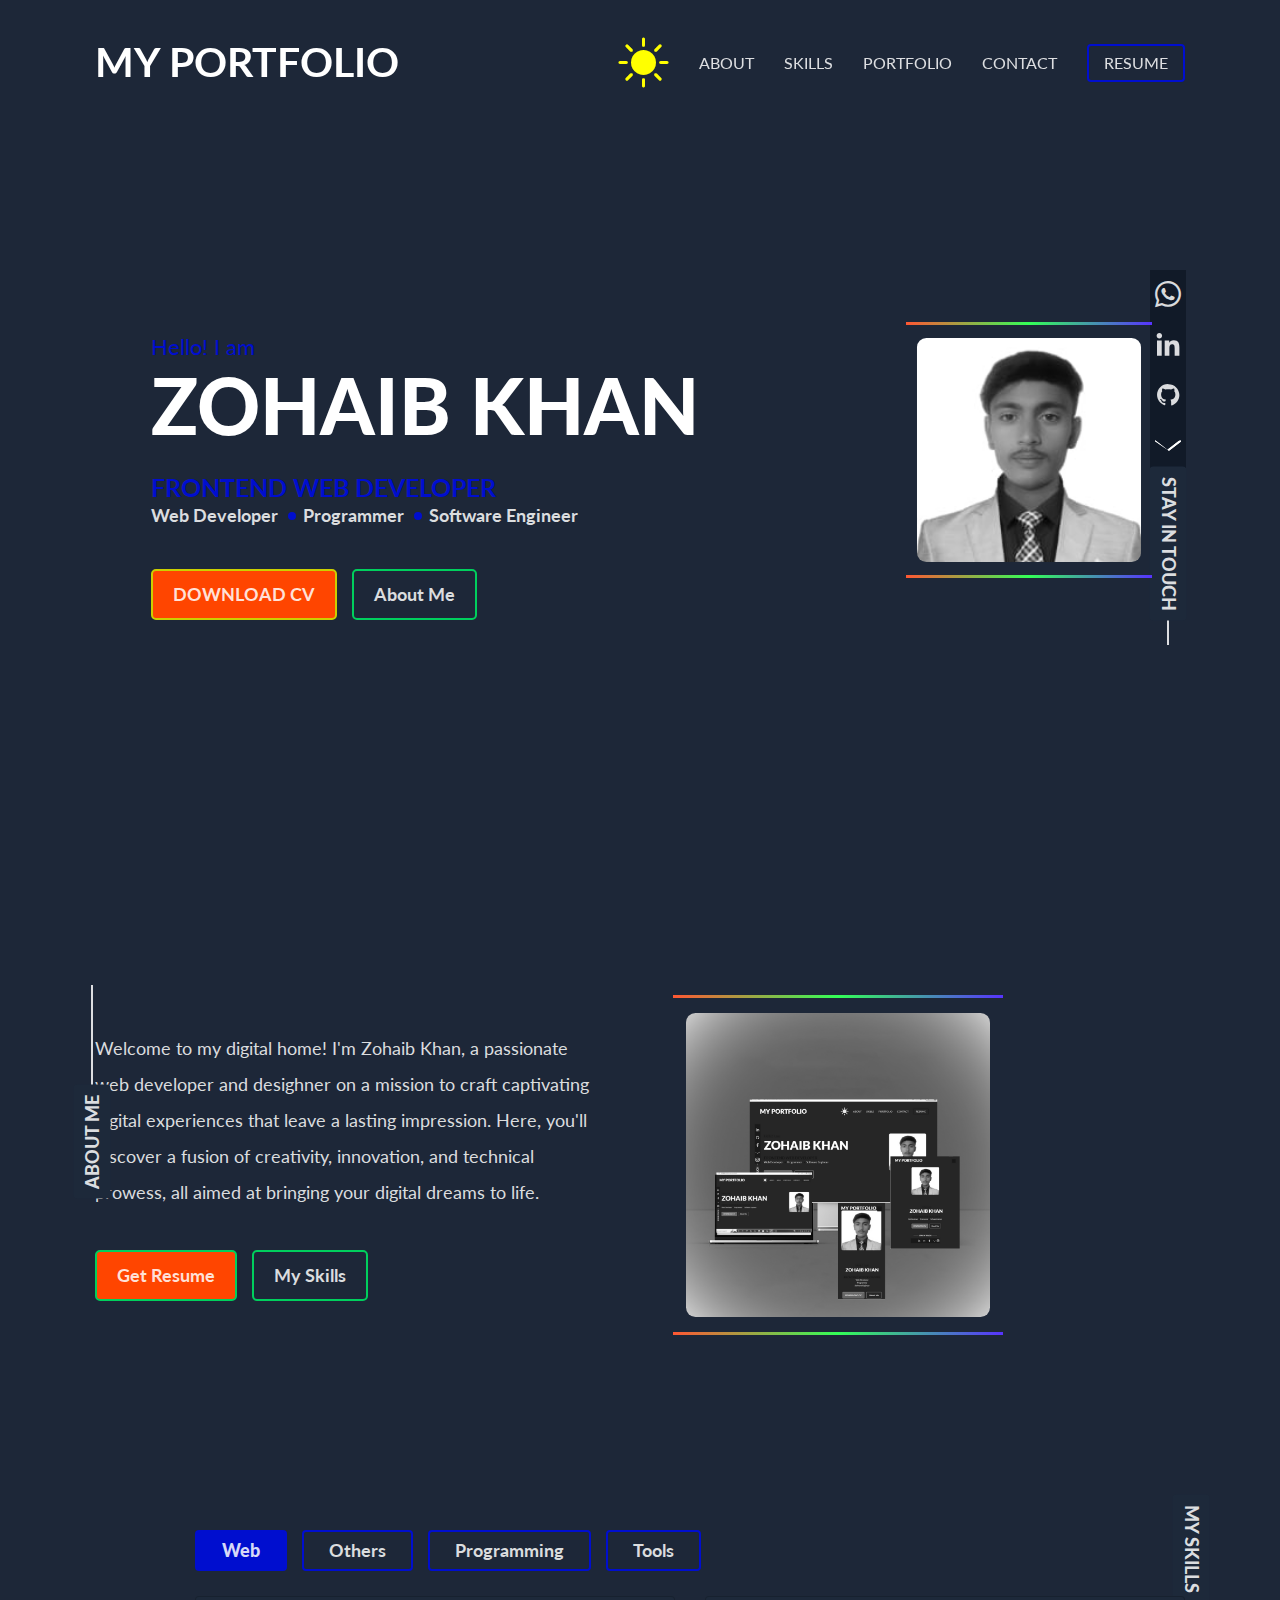
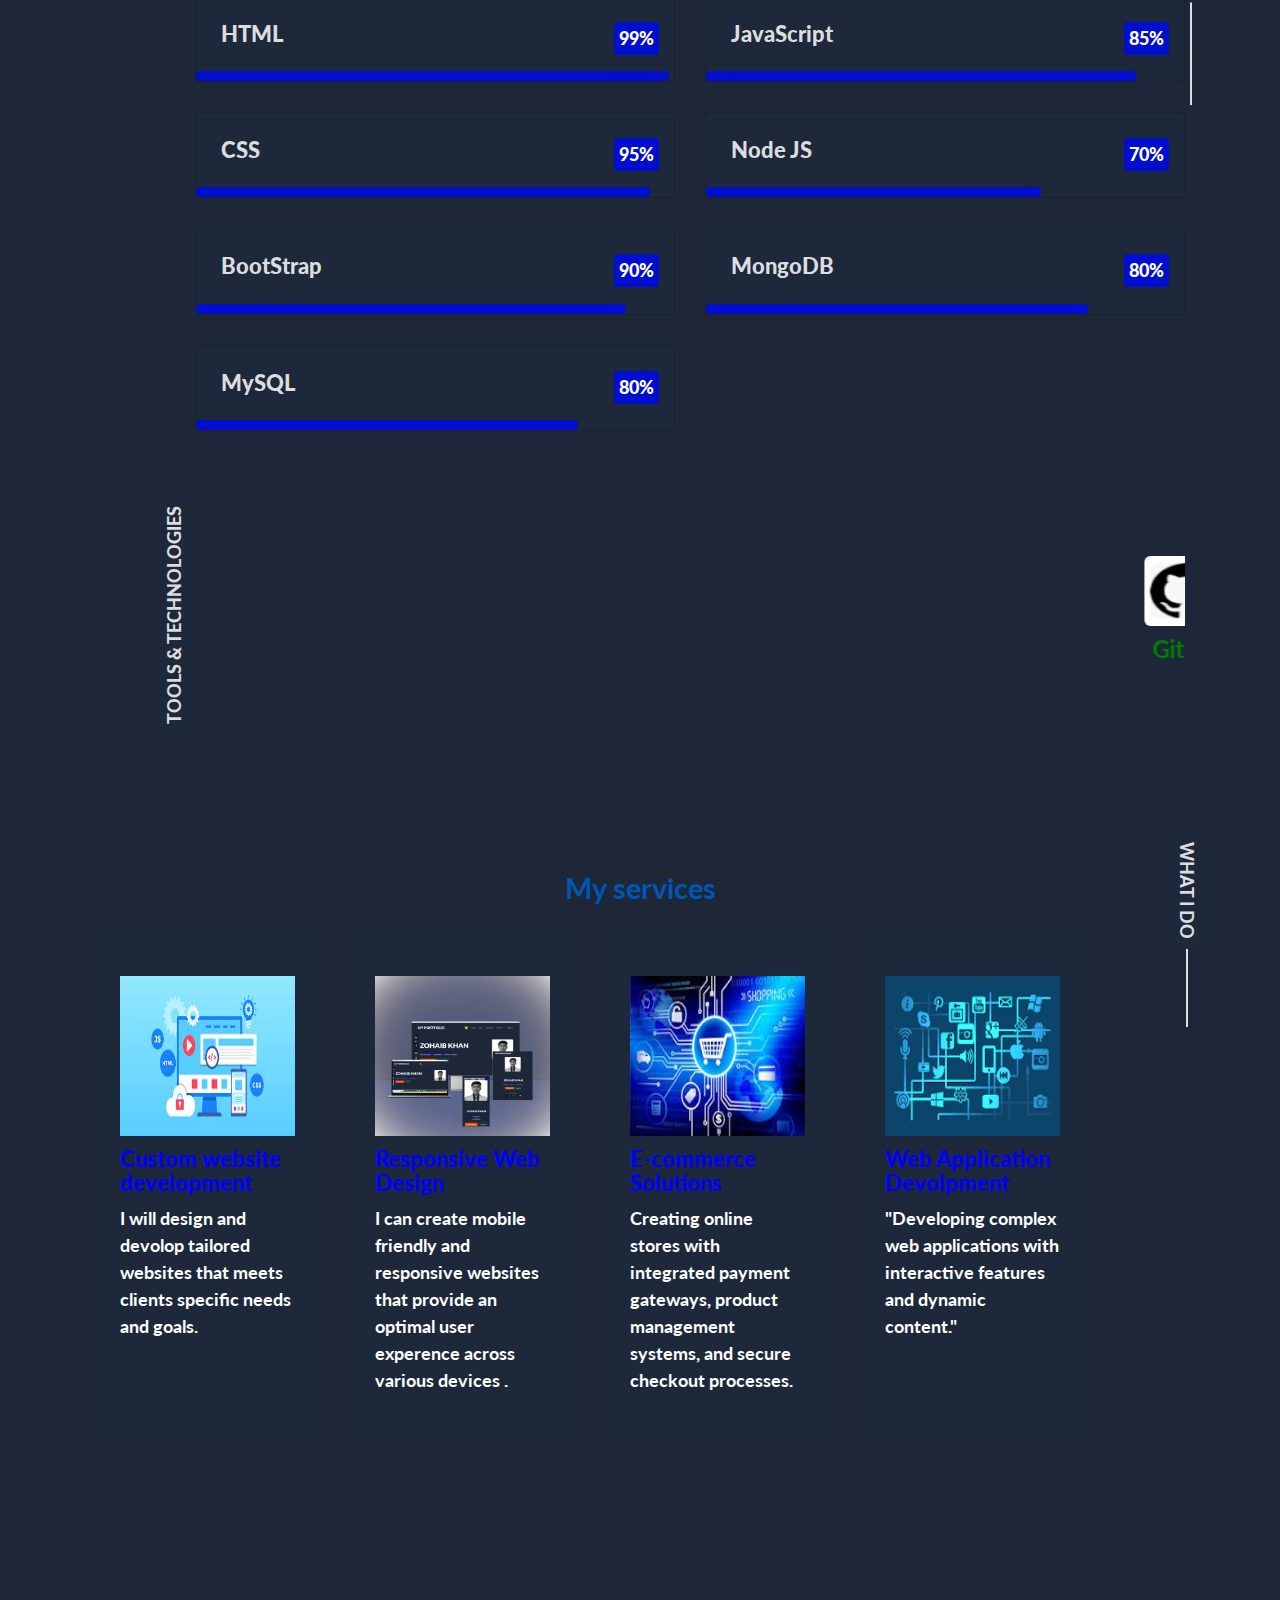
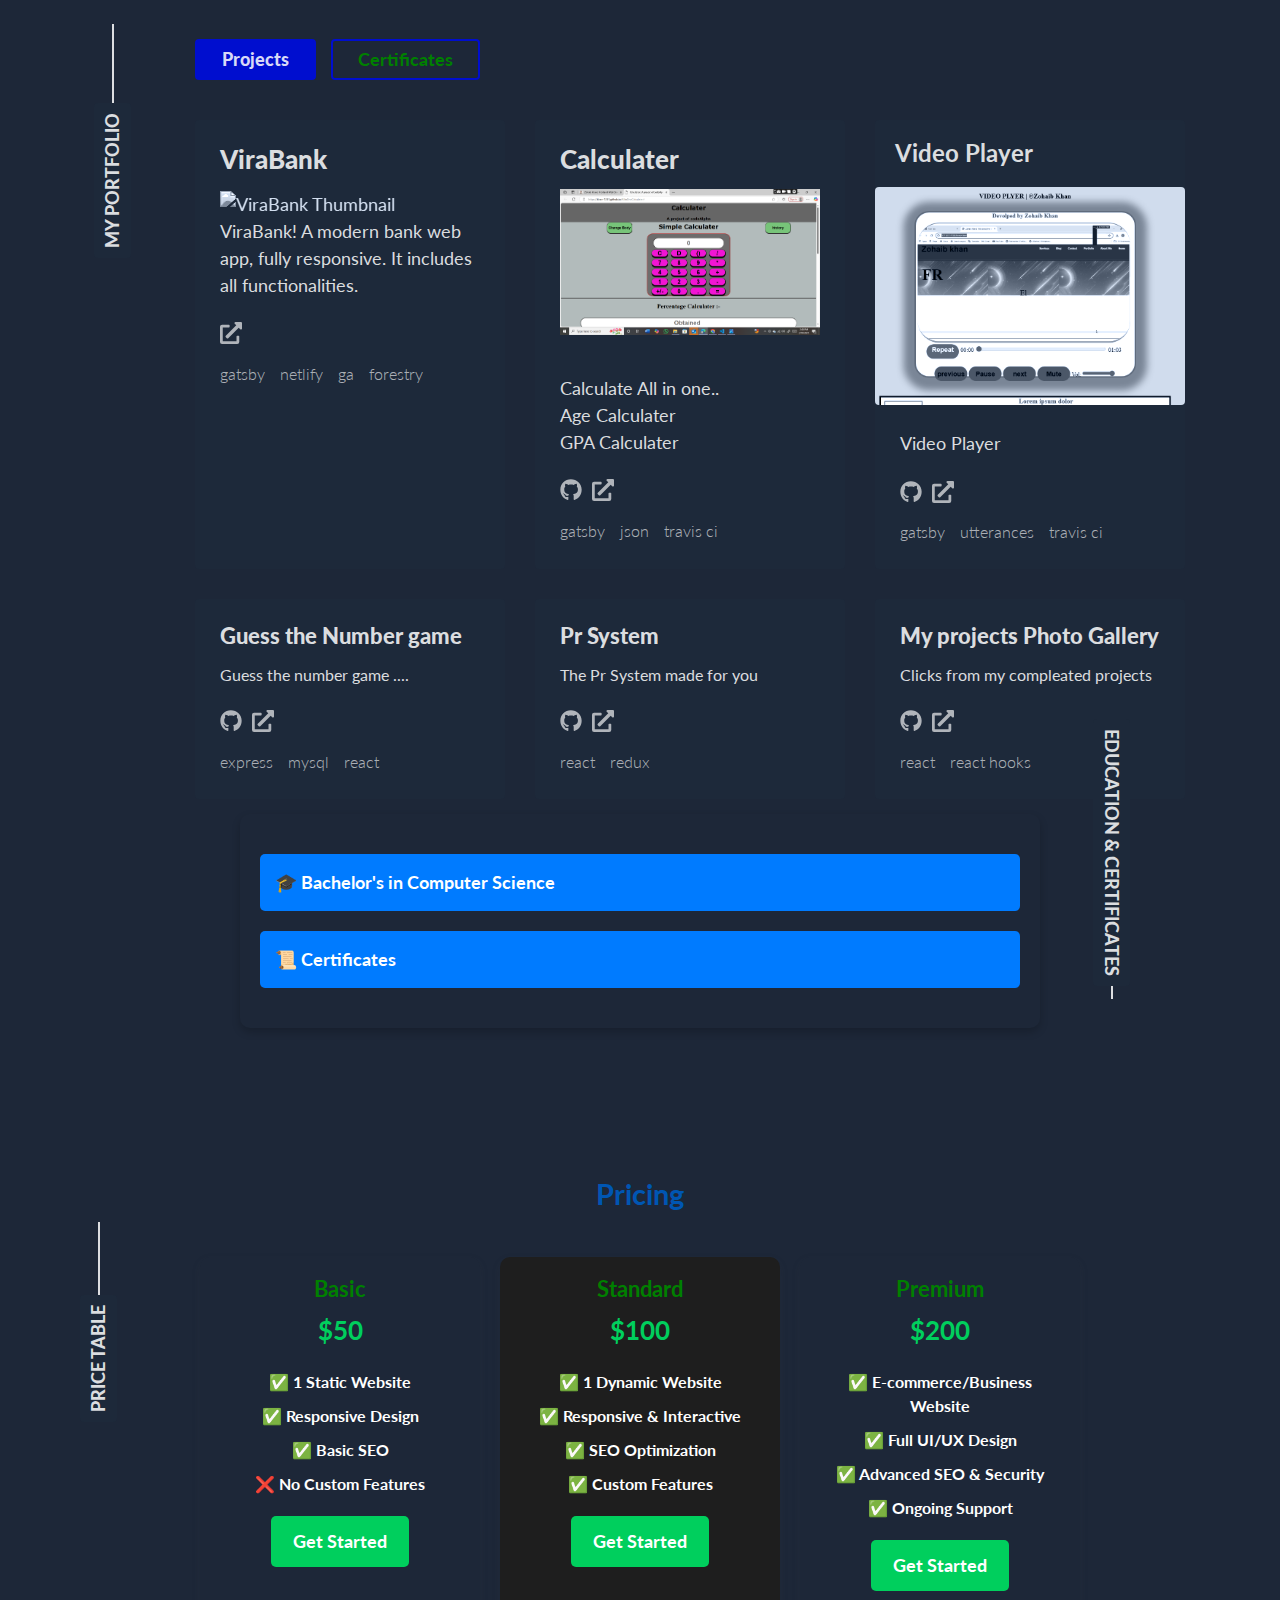
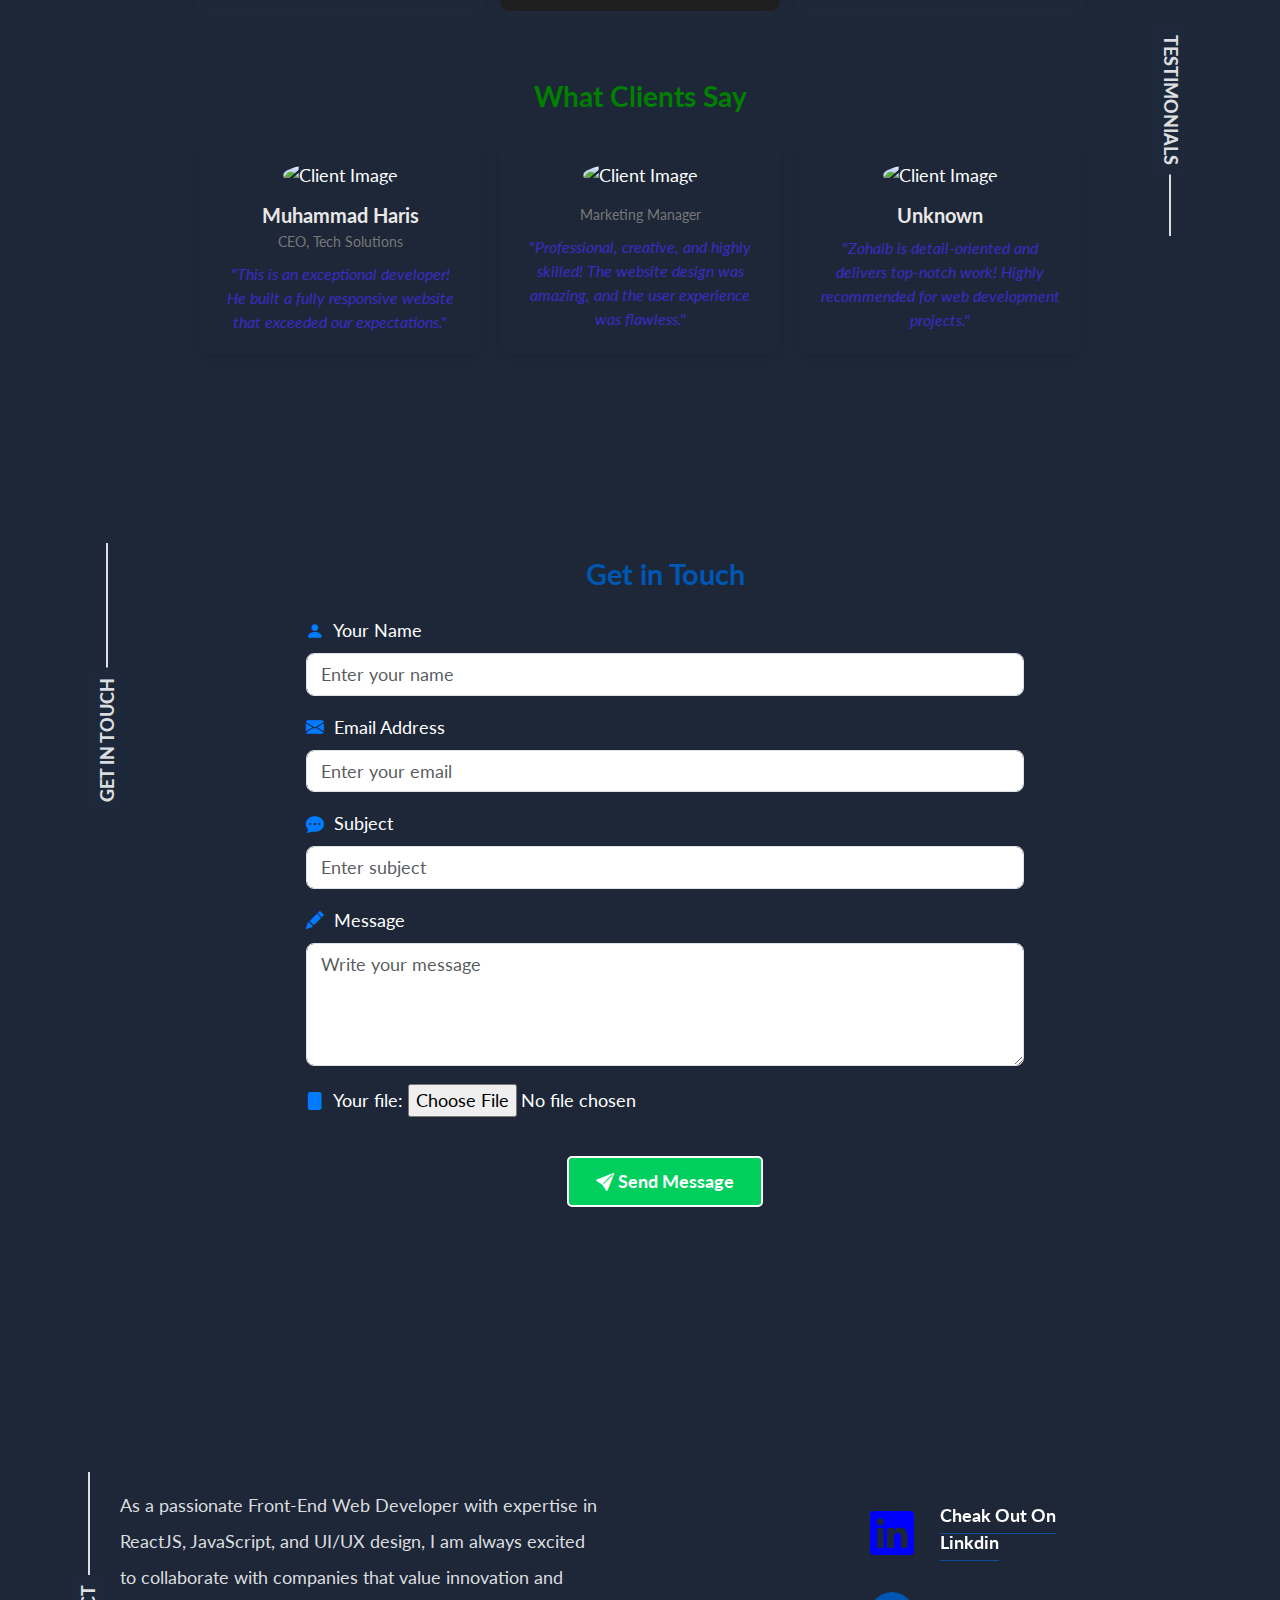
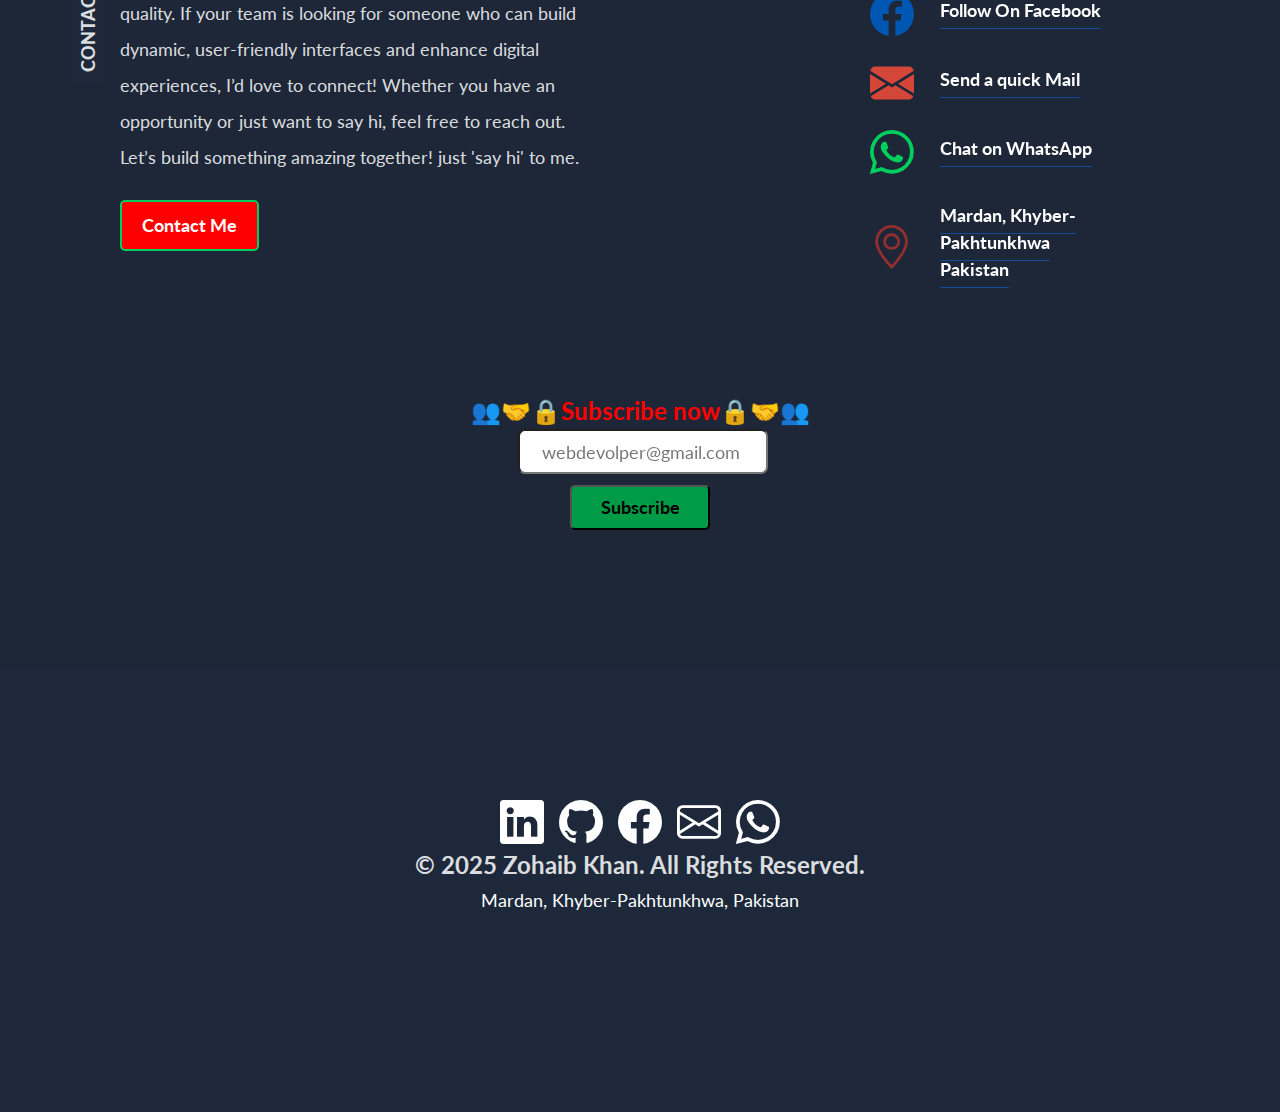
==== commit 54bdc34c: "Update index.html" ====
--- a/index.html
+++ b/index.html
@@ -116,7 +116,7 @@
     <link as="fetch" rel="preload" href="/page-data/index/page-data.json" crossorigin="anonymous" />
     <link as="fetch" rel="preload" href="/page-data/sq/d/3649515864.json" crossorigin="anonymous" />
     <link as="fetch" rel="preload" href="/page-data/sq/d/63159454.json" crossorigin="anonymous" />
-    <link as="fetch" rel="preload" href="/page-data/app-data.json" crossorigin="anonymous" />-->
+    <link as="fetch" rel="preload" href="/page-data/app-data.json" crossorigin="anonymous" />
         
     <link rel="stylesheet" href="home.css">
     <title>Zohaib Khan | Frontend Web Developer</title>
@@ -141,7 +141,50 @@
     <link rel="apple-touch-icon" sizes="192x192" href="/icons/icon-192x192.png?v=ce542622b91b6930e1f901887ca1b270" />
     <link rel="apple-touch-icon" sizes="256x256" href="/icons/icon-256x256.png?v=ce542622b91b6930e1f901887ca1b270" />
     <link rel="apple-touch-icon" sizes="384x384.png" href="/icons/icon-384x384.png?v=ce542622b91b6930e1f901887ca1b270" />
-    <link rel="apple-touch-icon" sizes="512x512" href="/icons/icon-512x512.png?v=ce542622b91b6930e1f901887ca1b270" />
+    <link rel="apple-touch-icon" sizes="512x512" href="/icons/icon-512x512.png?v=ce542622b91b6930e1f901887ca1b270" />-->
+
+    <!-- Primary Meta Tags -->
+    <link rel="stylesheet" href="home.css">
+<title>Zohaib Khan | Web Developer Portfolio</title>
+<meta name="title" content="Zohaib Khan | Web Developer Portfolio">
+<meta name="description" content="Professional portfolio of Zohaib Khan, a web developer specializing in React, Node.js, and modern web technologies. Explore projects and contact for collaborations.">
+<meta name="keywords" content="web developer, portfolio, React, Node.js, JavaScript, frontend, backend, fullstack">
+
+<!-- Open Graph / Social Sharing (Facebook, LinkedIn) -->
+<meta property="og:type" content="website">
+<meta property="og:url" content="https://khan-1291.github.io/zohaibkhanwebdevolper/">
+<meta property="og:title" content="Zohaib Khan | Web Developer Portfolio">
+<meta property="og:description" content="Professional portfolio of Zohaib Khan, a web developer specializing in React, Node.js, and modern web technologies.">
+<meta property="og:image" content="https://your-site.com/images/og-preview.jpg">
+
+<!-- Twitter Card -->
+<meta property="twitter:card" content="summary_large_image">
+<meta property="twitter:url" content="https://khan-1291.github.io/zohaibkhanwebdevolper/">
+<meta property="twitter:title" content="Zohaib Khan | Web Developer Portfolio">
+<meta property="twitter:description" content="Professional portfolio of Zohaib Khan, a web developer specializing in React, Node.js, and modern web technologies.">
+<meta property="twitter:image" content="https://your-site.com/images/og-preview.jpg">
+<link rel="canonical" href="https://khan-1291.github.io/zohaibkhanwebdevolper/">
+    <!-- Preload fonts -->
+<link rel="preload" href="/fonts/roboto.woff2" as="font" type="font/woff2" crossorigin>
+
+<!-- Preconnect to external domains -->
+<link rel="preconnect" href="https://fonts.gstatic.com">
+<!-- Structured Data (JSON-LD) -->
+<script type="application/ld+json">
+{
+  "@context": "https://schema.org",
+  "@type": "Person",
+  "name": "Zohaib Khan",
+  "jobTitle": "Web Developer",
+  "url": "https://khan-1291.github.io/zohaibkhanwebdevolper/",
+  "sameAs": [
+    "https://github.com/khan-1291",
+    "https://linkedin.com/in/zohaib-khan/"
+  ],
+  "skills": "React, Node.js, JavaScript, HTML, CSS",
+  "description": "Professional web developer with expertise in modern web technologies."
+}
+</script>
 
 </head>
 
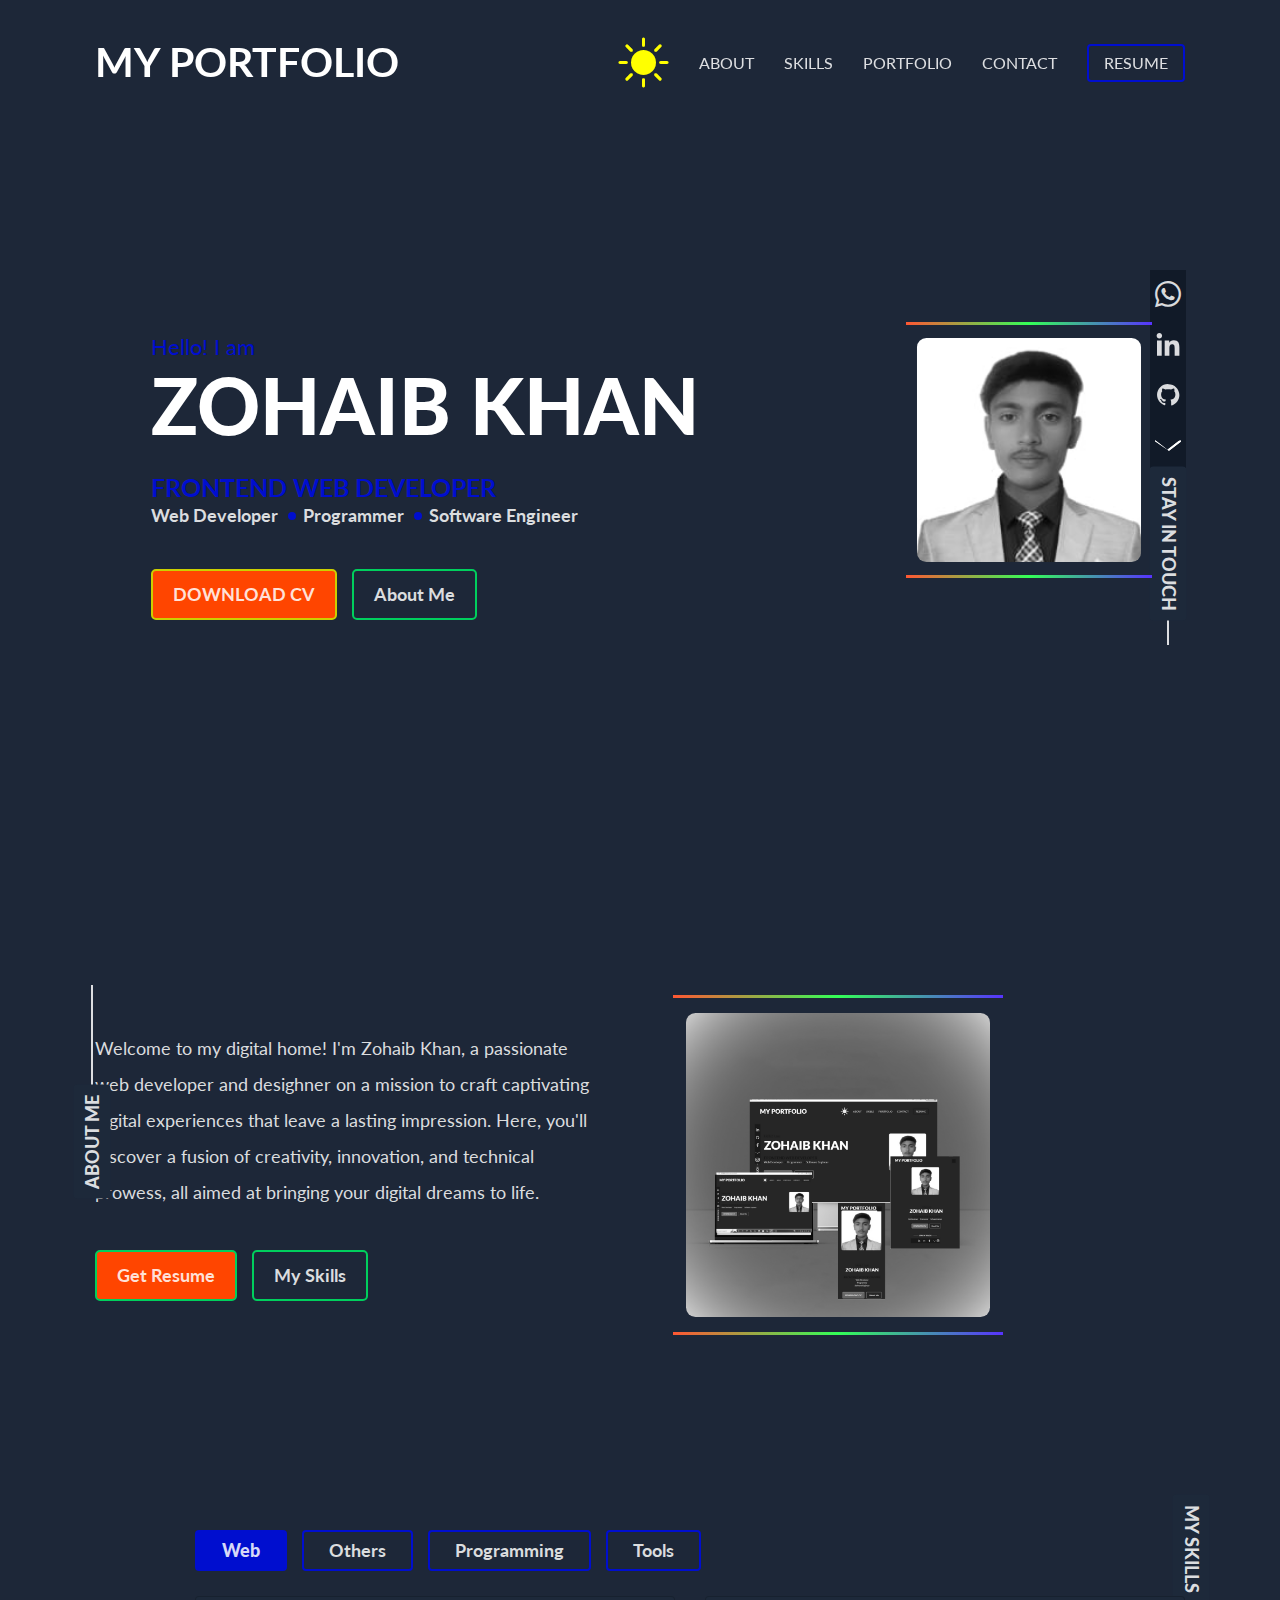
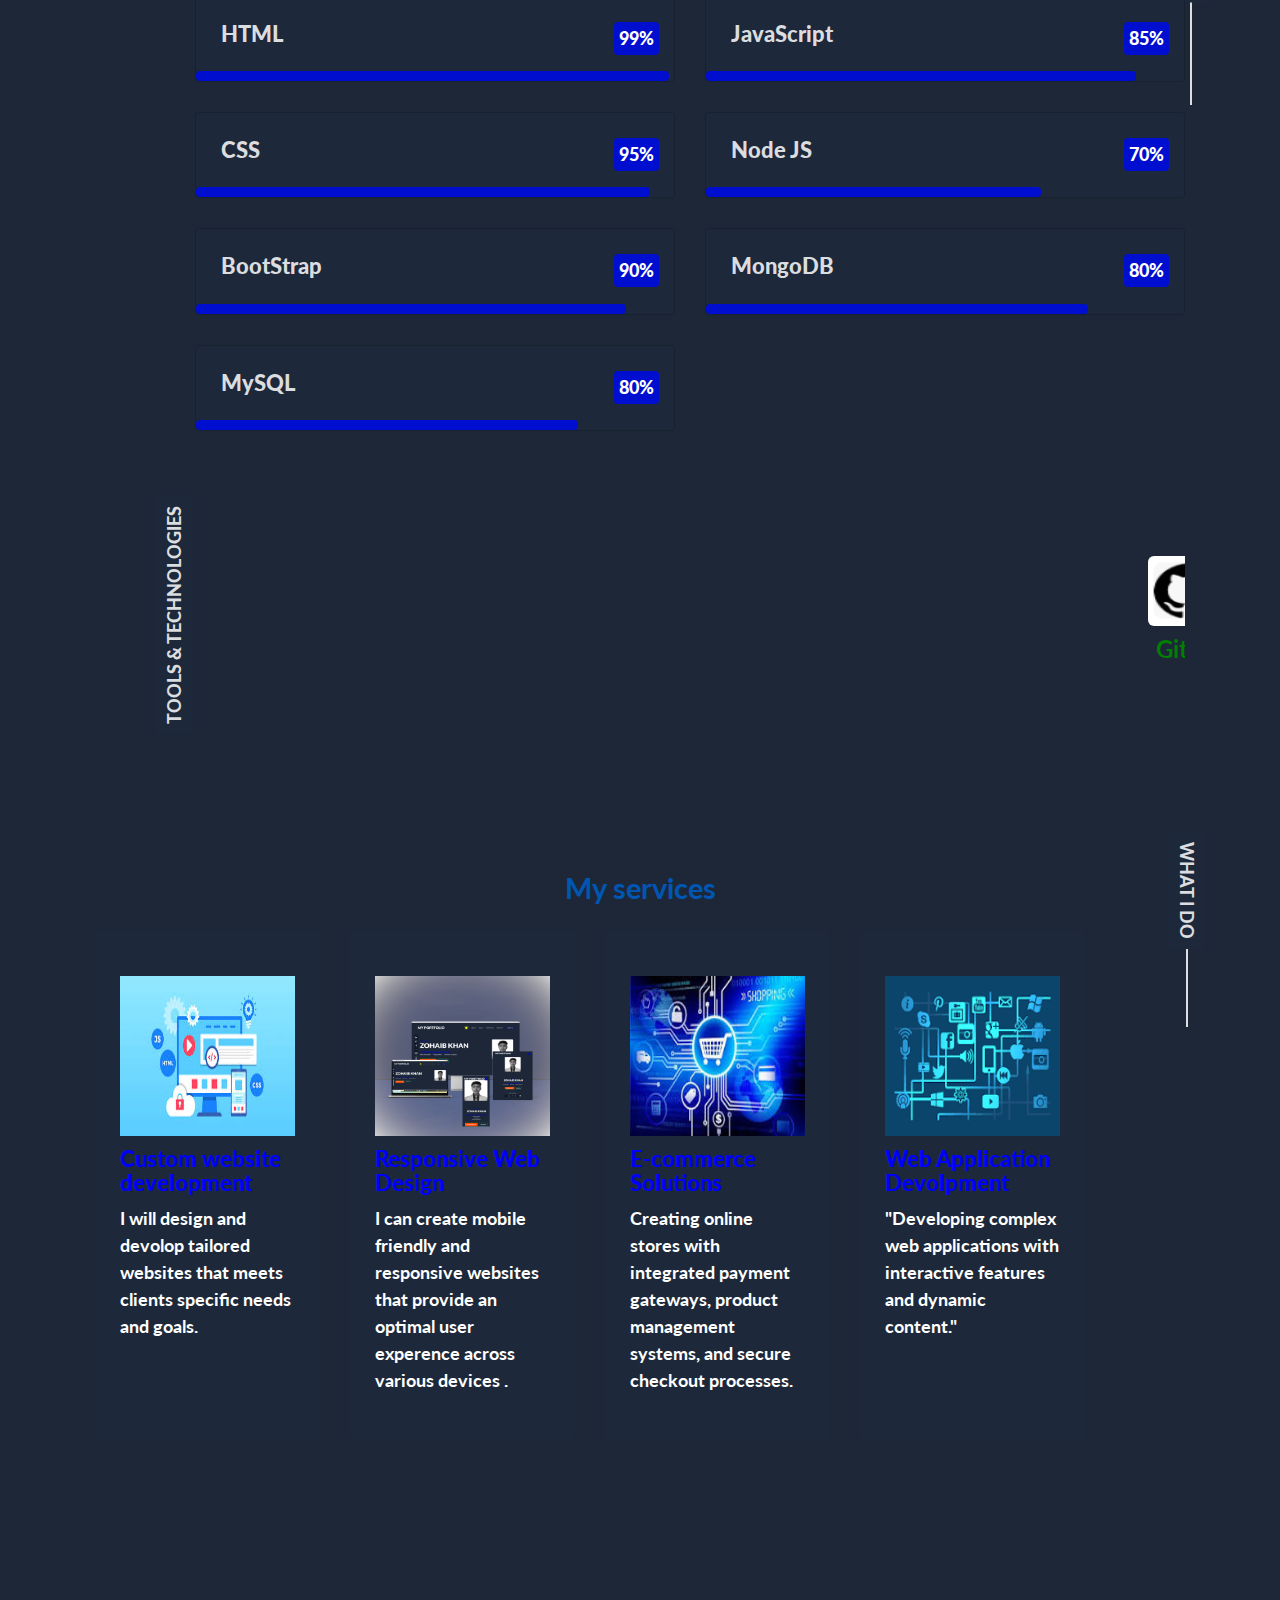
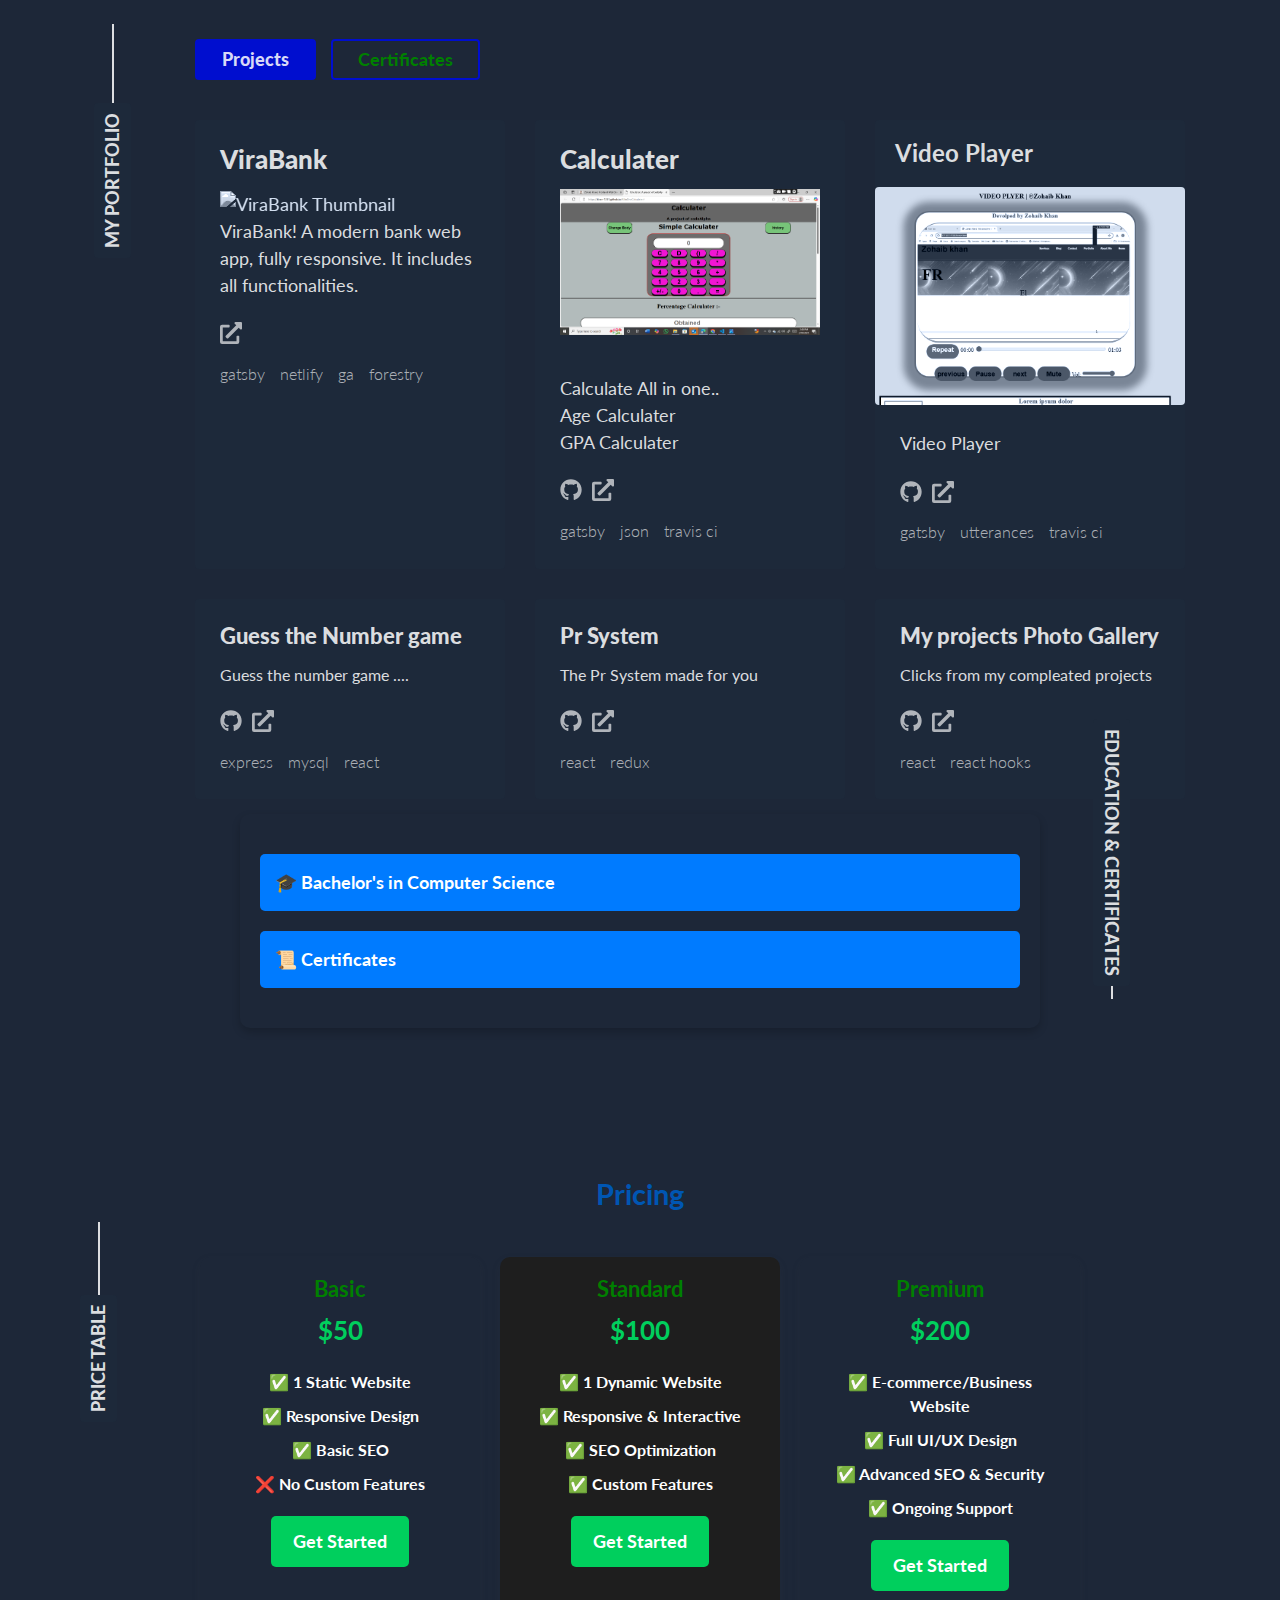
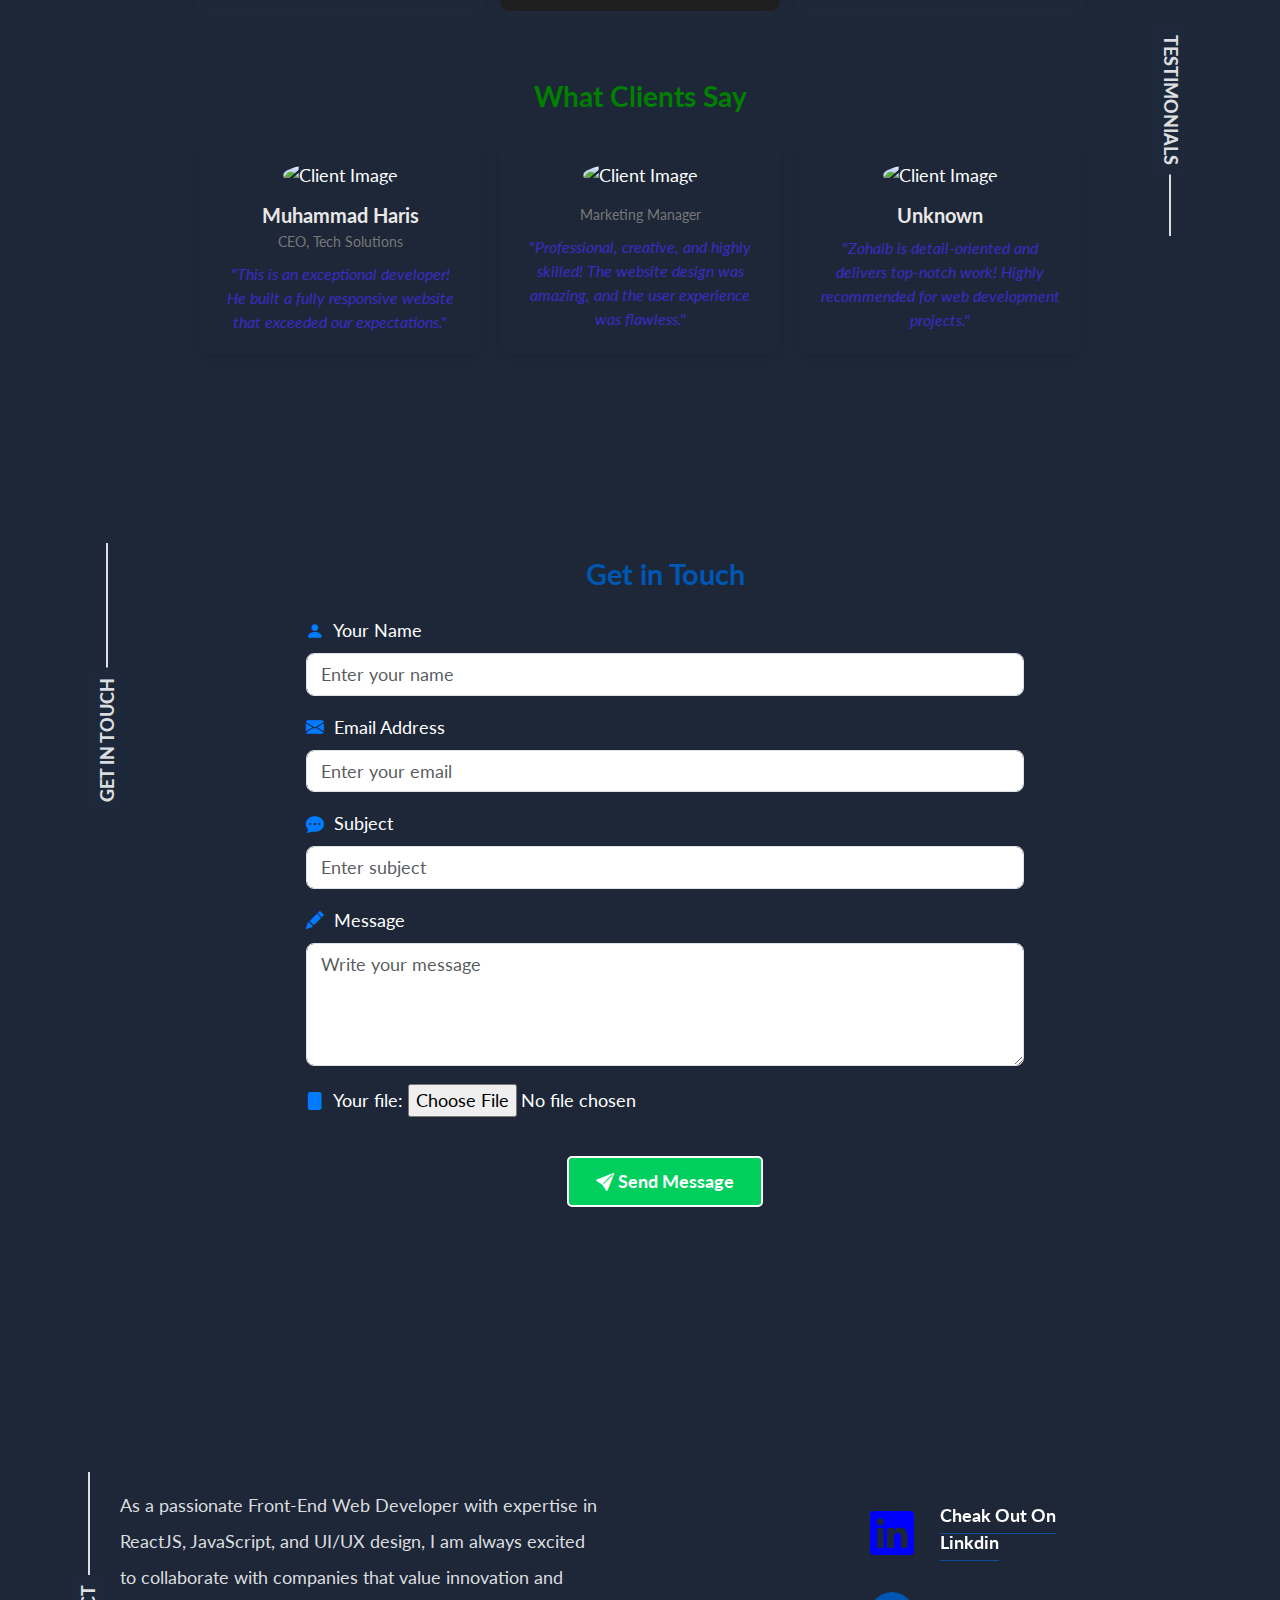
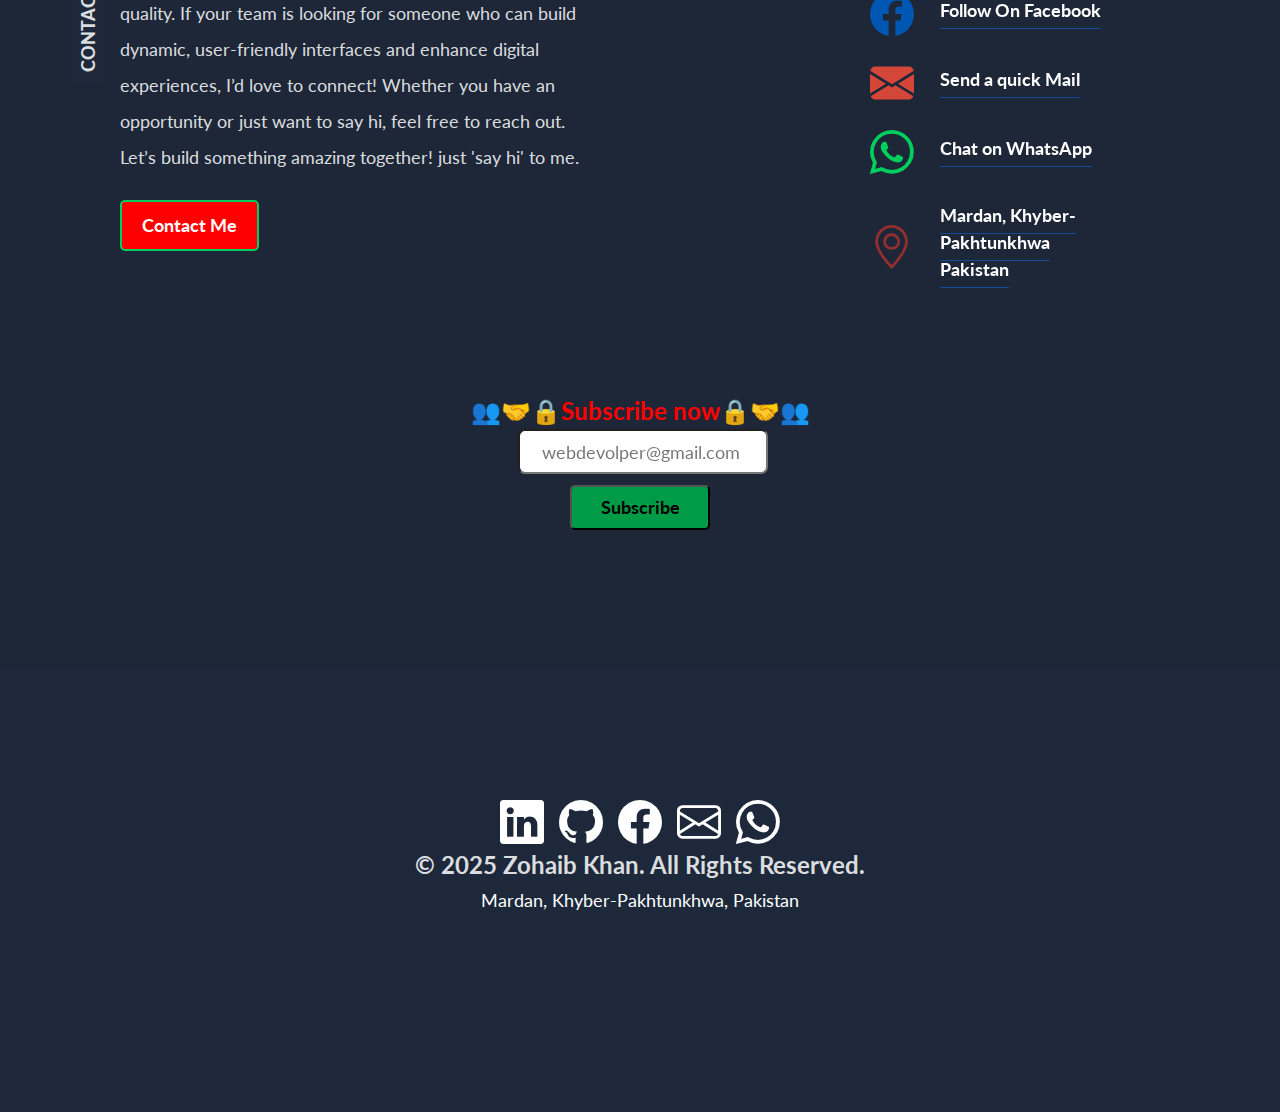
==== commit 037860e9: "Update index.html" ====
--- a/index.html
+++ b/index.html
@@ -155,21 +155,34 @@
 <meta property="og:url" content="https://khan-1291.github.io/zohaibkhanwebdevolper/">
 <meta property="og:title" content="Zohaib Khan | Web Developer Portfolio">
 <meta property="og:description" content="Professional portfolio of Zohaib Khan, a web developer specializing in React, Node.js, and modern web technologies.">
-<meta property="og:image" content="https://your-site.com/images/og-preview.jpg">
+<meta property="og:image" content="https://khan-1291.github.io/zohaibkhanwebdevolper/z.png">
 
 <!-- Twitter Card -->
 <meta property="twitter:card" content="summary_large_image">
 <meta property="twitter:url" content="https://khan-1291.github.io/zohaibkhanwebdevolper/">
 <meta property="twitter:title" content="Zohaib Khan | Web Developer Portfolio">
 <meta property="twitter:description" content="Professional portfolio of Zohaib Khan, a web developer specializing in React, Node.js, and modern web technologies.">
-<meta property="twitter:image" content="https://your-site.com/images/og-preview.jpg">
+<meta property="twitter:image" content="https://khan-1291.github.io/zohaibkhanwebdevolper/z.png">
 <link rel="canonical" href="https://khan-1291.github.io/zohaibkhanwebdevolper/">
     <!-- Preload fonts -->
 <link rel="preload" href="/fonts/roboto.woff2" as="font" type="font/woff2" crossorigin>
 
 <!-- Preconnect to external domains -->
 <link rel="preconnect" href="https://fonts.gstatic.com">
+    <meta property="og:title" content="Zohaib Khan | Web Developer Portfolio">
+<meta property="og:description" content="Professional web developer specializing in modern web technologies.">
+<meta property="og:image" content="https://khan-1291.github.io/zohaibkhanwebdevolper/z.png"> <!-- Absolute URL -->
+<meta property="og:url" content="https://khan-1291.github.io/zohaibkhanwebdevolper/">
+<meta property="og:type" content="website">
+
+<!-- Twitter Card (for redundancy) -->
+<meta name="twitter:card" content="summary_large_image">
+<meta name="twitter:title" content="Zohaib Khan | Web Developer Portfolio">
+<meta name="twitter:description" content="Professional web developer specializing in modern web technologies.">
+<meta name="twitter:image" content="https://khan-1291.github.io/zohaibkhanwebdevolper/z.png">
+    <meta property="og:image" content="https://khan-1291.github.io/zohaibkhanwebdevolper/z.png">
 <!-- Structured Data (JSON-LD) -->
+    
 <script type="application/ld+json">
 {
   "@context": "https://schema.org",
